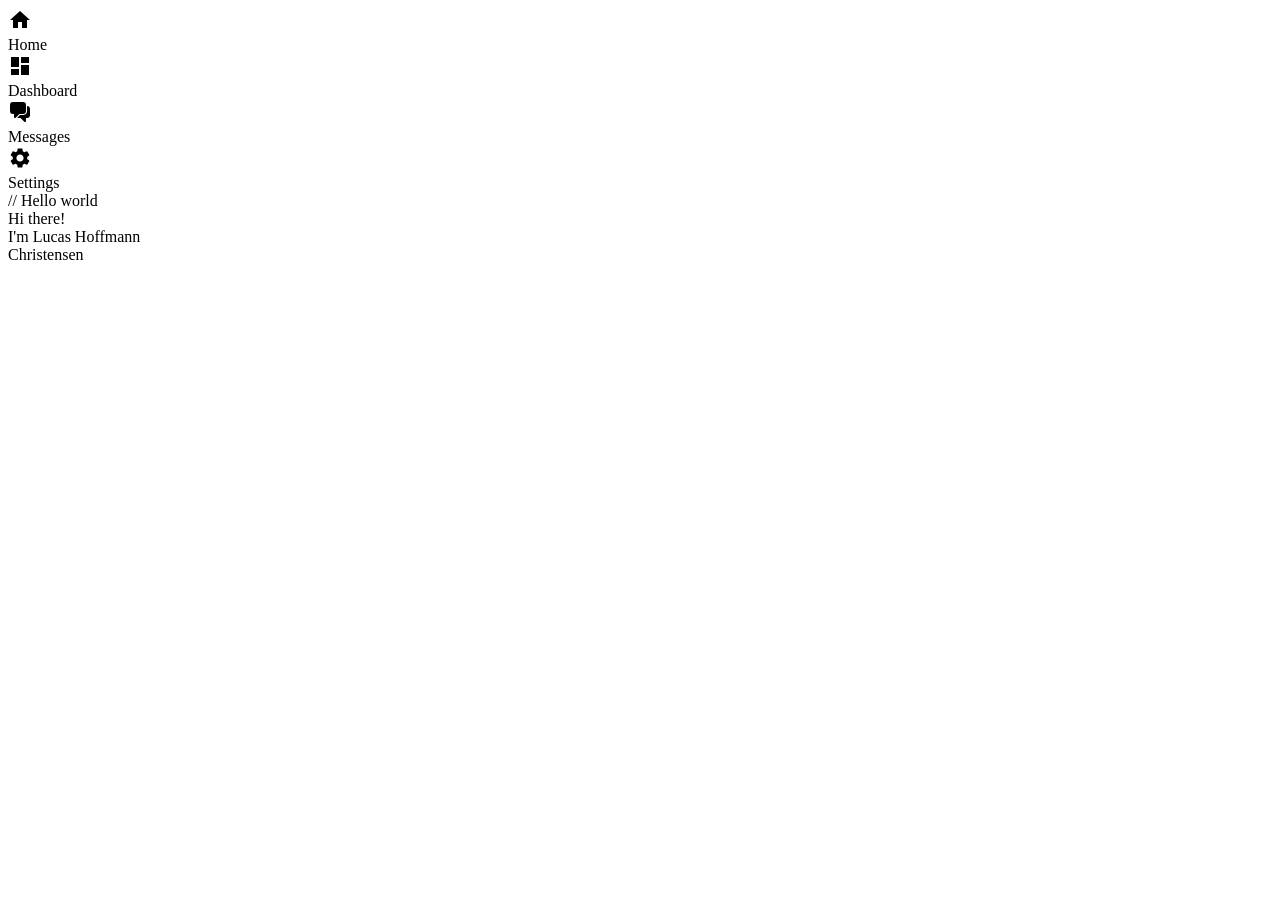
==== target/classes/templates/index.html @ a1079628 "added sidebar and hover functionality" ====
<!DOCTYPE html>
<html lang="en">
<head>
    <meta charset="UTF-8">
    <title>Home</title>
    <link rel="stylesheet" th:href="@{style.css}">
</head>
<body>
<!-- SIDEBAR -->
<div class="sidebar">
    <div class="item active">
        <div class="icon">
            <svg xmlns="http://www.w3.org/2000/svg" width="24" height="24" viewBox="0 0 24 24"><title>Baseline-home SVG
                Icon</title>
                <path fill="currentColor" d="M10 20v-6h4v6h5v-8h3L12 3L2 12h3v8z"/>
            </svg>
        </div>
        <div class="label">Home</div>
    </div>
    <div class="item">
        <div class="icon">
            <svg xmlns="http://www.w3.org/2000/svg" width="24" height="24" viewBox="0 0 24 24"><title>Baseline-dashboard
                SVG Icon</title>
                <path fill="currentColor" d="M3 13h8V3H3zm0 8h8v-6H3zm10 0h8V11h-8zm0-18v6h8V3z"/>
            </svg>
        </div>
        <div class="label">Dashboard</div>
    </div>
    <div class="item">
        <div class="icon">
            <svg xmlns="http://www.w3.org/2000/svg" width="24" height="24" viewBox="0 0 24 24"><title>Messages SVG
                Icon</title>
                <g fill="none">
                    <path fill-rule="evenodd" clip-rule="evenodd"
                          d="M2 5a3 3 0 0 1 3-3h10a3 3 0 0 1 3 3v6a3 3 0 0 1-3 3h-3.586l-3.707 3.707A1 1 0 0 1 6 17v-3H5a3 3 0 0 1-3-3V5zm20 4v6c0 1-.6 3-3 3h-1v3c0 .333-.2 1-1 1c-.203 0-.368-.043-.5-.113L12.613 18H9l3-3h3c1.333 0 4-.8 4-4V6c1 0 3 .6 3 3z"
                          fill="currentColor"/>
                </g>
            </svg>
        </div>
        <div class="label">Messages</div>
    </div>
    <div class="item">
        <div class="icon">
            <svg xmlns="http://www.w3.org/2000/svg" width="24" height="24" viewBox="0 0 24 24"><title>Baseline-settings
                SVG Icon</title>
                <path fill="currentColor"
                      d="M19.14 12.94c.04-.3.06-.61.06-.94c0-.32-.02-.64-.07-.94l2.03-1.58a.49.49 0 0 0 .12-.61l-1.92-3.32a.49.49 0 0 0-.59-.22l-2.39.96c-.5-.38-1.03-.7-1.62-.94l-.36-2.54a.484.484 0 0 0-.48-.41h-3.84c-.24 0-.43.17-.47.41l-.36 2.54c-.59.24-1.13.57-1.62.94l-2.39-.96c-.22-.08-.47 0-.59.22L2.74 8.87c-.12.21-.08.47.12.61l2.03 1.58c-.05.3-.09.63-.09.94s.02.64.07.94l-2.03 1.58a.49.49 0 0 0-.12.61l1.92 3.32c.12.22.37.29.59.22l2.39-.96c.5.38 1.03.7 1.62.94l.36 2.54c.05.24.24.41.48.41h3.84c.24 0 .44-.17.47-.41l.36-2.54c.59-.24 1.13-.56 1.62-.94l2.39.96c.22.08.47 0 .59-.22l1.92-3.32c.12-.22.07-.47-.12-.61zM12 15.6c-1.98 0-3.6-1.62-3.6-3.6s1.62-3.6 3.6-3.6s3.6 1.62 3.6 3.6s-1.62 3.6-3.6 3.6"/>
            </svg>
        </div>
        <div class="label">Settings</div>
    </div>
</div>
<!-- MAIN CONTENT -->
<div class="home">
    <div>// Hello world</div>
    <div>Hi there! <br> I'm Lucas Hoffmann <br> <span>Christensen</span></div>
</div>
</body>
</html>
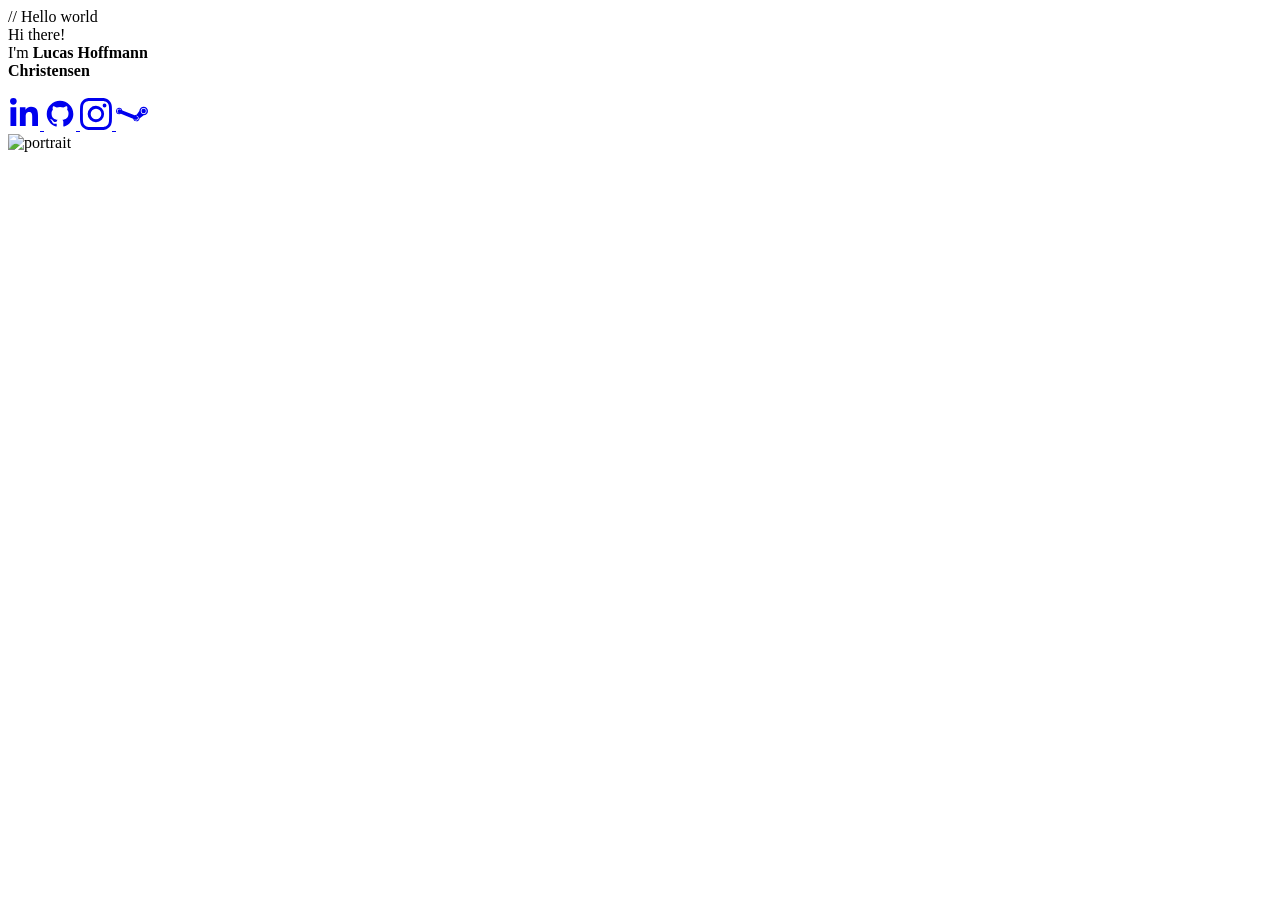
==== commit e2d830cf: "added sidebar and homepage design" ====
--- a/target/classes/templates/index.html
+++ b/target/classes/templates/index.html
@@ -3,57 +3,75 @@
 <head>
     <meta charset="UTF-8">
     <title>Home</title>
-    <link rel="stylesheet" th:href="@{style.css}">
+    <link rel="stylesheet" th:href="@{css/style.css}">
+    <script th:src="@{js/script.js}" defer></script>
+    <link rel="preconnect" href="https://fonts.googleapis.com">
+    <link rel="preconnect" href="https://fonts.gstatic.com" crossorigin>
+    <link href="https://fonts.googleapis.com/css2?family=DM+Sans:ital,opsz,wght@0,9..40,100..1000;1,9..40,100..1000&family=Sekuya&family=Space+Mono:ital,wght@0,400;0,700;1,400;1,700&display=swap"
+          rel="stylesheet">
 </head>
 <body>
-<!-- SIDEBAR -->
-<div class="sidebar">
-    <div class="item active">
-        <div class="icon">
-            <svg xmlns="http://www.w3.org/2000/svg" width="24" height="24" viewBox="0 0 24 24"><title>Baseline-home SVG
-                Icon</title>
-                <path fill="currentColor" d="M10 20v-6h4v6h5v-8h3L12 3L2 12h3v8z"/>
-            </svg>
-        </div>
-        <div class="label">Home</div>
-    </div>
-    <div class="item">
-        <div class="icon">
-            <svg xmlns="http://www.w3.org/2000/svg" width="24" height="24" viewBox="0 0 24 24"><title>Baseline-dashboard
-                SVG Icon</title>
-                <path fill="currentColor" d="M3 13h8V3H3zm0 8h8v-6H3zm10 0h8V11h-8zm0-18v6h8V3z"/>
-            </svg>
-        </div>
-        <div class="label">Dashboard</div>
-    </div>
-    <div class="item">
-        <div class="icon">
-            <svg xmlns="http://www.w3.org/2000/svg" width="24" height="24" viewBox="0 0 24 24"><title>Messages SVG
-                Icon</title>
-                <g fill="none">
-                    <path fill-rule="evenodd" clip-rule="evenodd"
-                          d="M2 5a3 3 0 0 1 3-3h10a3 3 0 0 1 3 3v6a3 3 0 0 1-3 3h-3.586l-3.707 3.707A1 1 0 0 1 6 17v-3H5a3 3 0 0 1-3-3V5zm20 4v6c0 1-.6 3-3 3h-1v3c0 .333-.2 1-1 1c-.203 0-.368-.043-.5-.113L12.613 18H9l3-3h3c1.333 0 4-.8 4-4V6c1 0 3 .6 3 3z"
-                          fill="currentColor"/>
-                </g>
-            </svg>
-        </div>
-        <div class="label">Messages</div>
-    </div>
-    <div class="item">
-        <div class="icon">
-            <svg xmlns="http://www.w3.org/2000/svg" width="24" height="24" viewBox="0 0 24 24"><title>Baseline-settings
-                SVG Icon</title>
-                <path fill="currentColor"
-                      d="M19.14 12.94c.04-.3.06-.61.06-.94c0-.32-.02-.64-.07-.94l2.03-1.58a.49.49 0 0 0 .12-.61l-1.92-3.32a.49.49 0 0 0-.59-.22l-2.39.96c-.5-.38-1.03-.7-1.62-.94l-.36-2.54a.484.484 0 0 0-.48-.41h-3.84c-.24 0-.43.17-.47.41l-.36 2.54c-.59.24-1.13.57-1.62.94l-2.39-.96c-.22-.08-.47 0-.59.22L2.74 8.87c-.12.21-.08.47.12.61l2.03 1.58c-.05.3-.09.63-.09.94s.02.64.07.94l-2.03 1.58a.49.49 0 0 0-.12.61l1.92 3.32c.12.22.37.29.59.22l2.39-.96c.5.38 1.03.7 1.62.94l.36 2.54c.05.24.24.41.48.41h3.84c.24 0 .44-.17.47-.41l.36-2.54c.59-.24 1.13-.56 1.62-.94l2.39.96c.22.08.47 0 .59-.22l1.92-3.32c.12-.22.07-.47-.12-.61zM12 15.6c-1.98 0-3.6-1.62-3.6-3.6s1.62-3.6 3.6-3.6s3.6 1.62 3.6 3.6s-1.62 3.6-3.6 3.6"/>
-            </svg>
-        </div>
-        <div class="label">Settings</div>
-    </div>
-</div>
+<div th:replace="fragments/sidebar :: sidebar"></div>
 <!-- MAIN CONTENT -->
 <div class="home">
-    <div>// Hello world</div>
-    <div>Hi there! <br> I'm Lucas Hoffmann <br> <span>Christensen</span></div>
+    <div class="homeContainer">
+        <div class="leftHomeContainer">
+            <div id="helloWorld">// Hello world</div>
+            <div id="hiThere">Hi there! <br> I'm <strong>Lucas <span id="hoffmann">Hoffmann</span> <br>
+                Christensen</strong></div>
+            <br>
+            <div class="clockAndSoMe">
+                <div class="clock-container">
+                    <div id="clock"></div>
+                </div>
+                <div class="soMe-container">
+                    <a href="https://www.linkedin.com/in/lucas-hoffmann-christensen-856bb9372/">
+                        <svg id="linkedInSvg" xmlns="http://www.w3.org/2000/svg" width="32" height="32"
+                             viewBox="0 0 32 32"><title>
+                            Linkedin-in SVG Icon</title>
+                            <path fill="currentColor"
+                                  d="M8.268 28H2.463V9.306h5.805zM5.362 6.756C3.506 6.756 2 5.218 2 3.362a3.362 3.362 0 0 1 6.724 0c0 1.856-1.506 3.394-3.362 3.394M29.994 28h-5.792v-9.1c0-2.169-.044-4.95-3.018-4.95c-3.018 0-3.481 2.356-3.481 4.794V28h-5.799V9.306h5.567v2.55h.081c.775-1.469 2.668-3.019 5.492-3.019c5.875 0 6.955 3.869 6.955 8.894V28z"/>
+                        </svg>
+                    </a>
+                    <a href="https://github.com/4shizzgndlf">
+                        <svg id="githubSvg" xmlns="http://www.w3.org/2000/svg" width="32" height="32"
+                             viewBox="0 0 24 24"><title>
+                            Bxl-github SVG Icon</title>
+                            <path fill-rule="evenodd" clip-rule="evenodd"
+                                  d="M12.026 2c-5.509 0-9.974 4.465-9.974 9.974c0 4.406 2.857 8.145 6.821 9.465c.499.09.679-.217.679-.481c0-.237-.008-.865-.011-1.696c-2.775.602-3.361-1.338-3.361-1.338c-.452-1.152-1.107-1.459-1.107-1.459c-.905-.619.069-.605.069-.605c1.002.07 1.527 1.028 1.527 1.028c.89 1.524 2.336 1.084 2.902.829c.091-.645.351-1.085.635-1.334c-2.214-.251-4.542-1.107-4.542-4.93c0-1.087.389-1.979 1.024-2.675c-.101-.253-.446-1.268.099-2.64c0 0 .837-.269 2.742 1.021a9.582 9.582 0 0 1 2.496-.336a9.554 9.554 0 0 1 2.496.336c1.906-1.291 2.742-1.021 2.742-1.021c.545 1.372.203 2.387.099 2.64c.64.696 1.024 1.587 1.024 2.675c0 3.833-2.33 4.675-4.552 4.922c.355.308.675.916.675 1.846c0 1.334-.012 2.41-.012 2.737c0 .267.178.577.687.479C19.146 20.115 22 16.379 22 11.974C22 6.465 17.535 2 12.026 2z"
+                                  fill="currentColor"/>
+                        </svg>
+                    </a>
+                    <a href="https://www.instagram.com/luc.h.c/">
+                        <svg id="instagramSvg" xmlns="http://www.w3.org/2000/svg" width="32" height="32"
+                             viewBox="0 0 16 16"><title>
+                            Instagram SVG Icon</title>
+                            <path fill="currentColor"
+                                  d="M8 0C5.829 0 5.556.01 4.703.048C3.85.088 3.269.222 2.76.42a3.9 3.9 0 0 0-1.417.923A3.9 3.9 0 0 0 .42 2.76C.222 3.268.087 3.85.048 4.7C.01 5.555 0 5.827 0 8.001c0 2.172.01 2.444.048 3.297c.04.852.174 1.433.372 1.942c.205.526.478.972.923 1.417c.444.445.89.719 1.416.923c.51.198 1.09.333 1.942.372C5.555 15.99 5.827 16 8 16s2.444-.01 3.298-.048c.851-.04 1.434-.174 1.943-.372a3.9 3.9 0 0 0 1.416-.923c.445-.445.718-.891.923-1.417c.197-.509.332-1.09.372-1.942C15.99 10.445 16 10.173 16 8s-.01-2.445-.048-3.299c-.04-.851-.175-1.433-.372-1.941a3.9 3.9 0 0 0-.923-1.417A3.9 3.9 0 0 0 13.24.42c-.51-.198-1.092-.333-1.943-.372C10.443.01 10.172 0 7.998 0zm-.717 1.442h.718c2.136 0 2.389.007 3.232.046c.78.035 1.204.166 1.486.275c.373.145.64.319.92.599s.453.546.598.92c.11.281.24.705.275 1.485c.039.843.047 1.096.047 3.231s-.008 2.389-.047 3.232c-.035.78-.166 1.203-.275 1.485a2.5 2.5 0 0 1-.599.919c-.28.28-.546.453-.92.598c-.28.11-.704.24-1.485.276c-.843.038-1.096.047-3.232.047s-2.39-.009-3.233-.047c-.78-.036-1.203-.166-1.485-.276a2.5 2.5 0 0 1-.92-.598a2.5 2.5 0 0 1-.6-.92c-.109-.281-.24-.705-.275-1.485c-.038-.843-.046-1.096-.046-3.233s.008-2.388.046-3.231c.036-.78.166-1.204.276-1.486c.145-.373.319-.64.599-.92s.546-.453.92-.598c.282-.11.705-.24 1.485-.276c.738-.034 1.024-.044 2.515-.045zm4.988 1.328a.96.96 0 1 0 0 1.92a.96.96 0 0 0 0-1.92m-4.27 1.122a4.109 4.109 0 1 0 0 8.217a4.109 4.109 0 0 0 0-8.217m0 1.441a2.667 2.667 0 1 1 0 5.334a2.667 2.667 0 0 1 0-5.334"/>
+                        </svg>
+                    </a>
+                    <a href="https://steamcommunity.com/id/luC137/">
+                        <svg id="steamSvg" xmlns="http://www.w3.org/2000/svg" width="32" height="32" viewBox="0 0 512 512"><title>
+                            Logo-steam SVG Icon</title>
+                            <path fill="currentColor"
+                                  d="M478.8 208.2a36 36 0 1 1-36-36a36 36 0 0 1 36 36M442.6 139a69.42 69.42 0 0 0-69.4 68.7l-43.2 62a49 49 0 0 0-5.4-.3a51.27 51.27 0 0 0-26.4 7.3L102.4 198a51.8 51.8 0 1 0-50.6 62.9a51.27 51.27 0 0 0 26.4-7.3L274 332.2a51.76 51.76 0 0 0 102.1-5.9l66.5-48.6a69.35 69.35 0 1 0 0-138.7m0 22.9a46.45 46.45 0 1 1-46.5 46.5a46.54 46.54 0 0 1 46.5-46.5m-390.8 9a38.18 38.18 0 0 1 33.7 20.2l-18.9-7.6v.1a30.21 30.21 0 0 0-22.6 56v.1l16.1 6.4a36.8 36.8 0 0 1-8.2.9a38.05 38.05 0 0 1-.1-76.1m272.8 112.2a38.1 38.1 0 1 1-33.7 55.9c6.3 2.5 12.5 5 18.8 7.6a30.27 30.27 0 1 0 22.5-56.2l-15.9-6.4a47 47 0 0 1 8.3-.9"/>
+                        </svg>
+                    </a>
+                </div>
+            </div>
+        </div>
+        <div class="rightHomeContainer">
+            <img id="portraitImage" th:src="@{images/IMG_0098.jpeg}" alt="portrait">
+            <br>
+            <div class="imageContainer">
+                <img class="selectorImage" th:src="@{images/IMG_0098.jpeg}" alt="">
+                <img class="selectorImage" th:src="@{images/IMG_2135.jpeg}" alt="">
+                <img class="selectorImage" th:src="@{images/IMG_2203.jpeg}" alt="">
+                <img class="selectorImage" th:src="@{images/IMG_2238.jpeg}" alt="">
+                <img class="selectorImage" th:src="@{images/IMG_2261.jpeg}" alt="">
+            </div>
+        </div>
+    </div>
 </div>
 </body>
 </html>
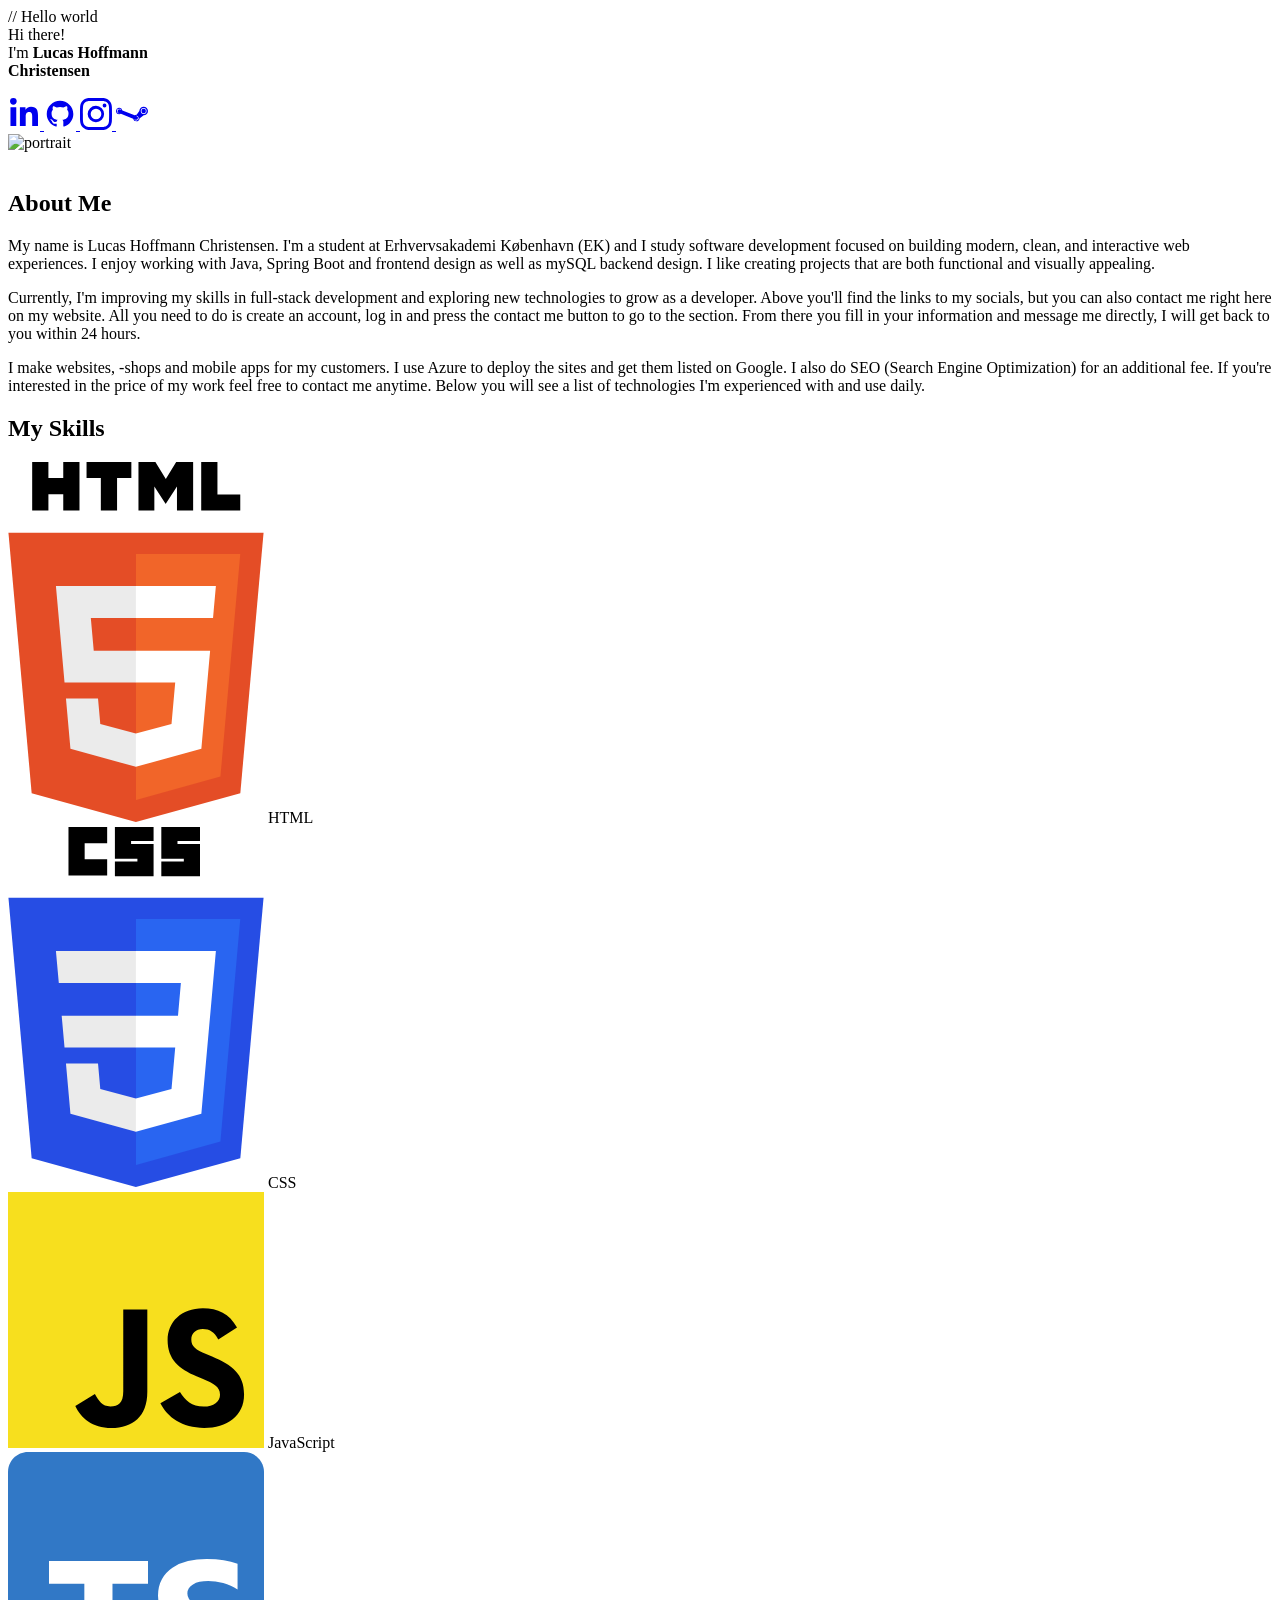
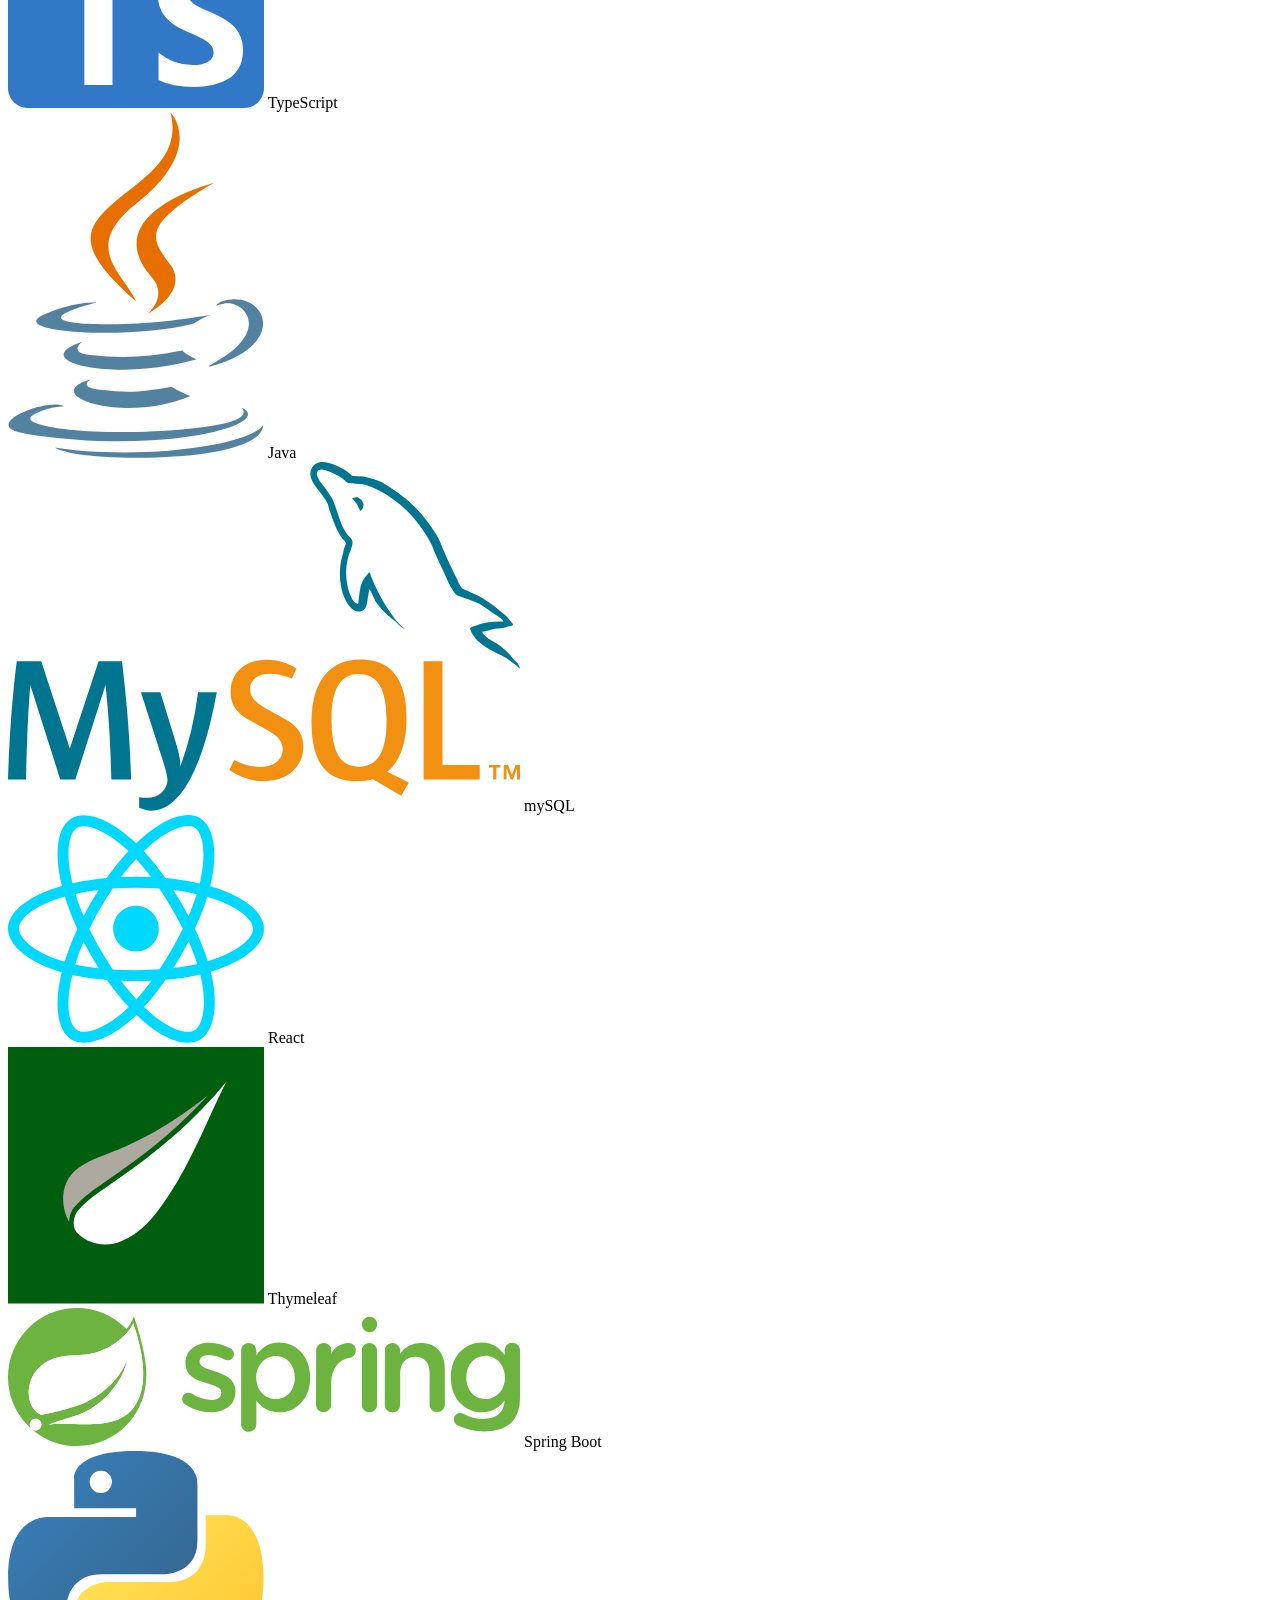
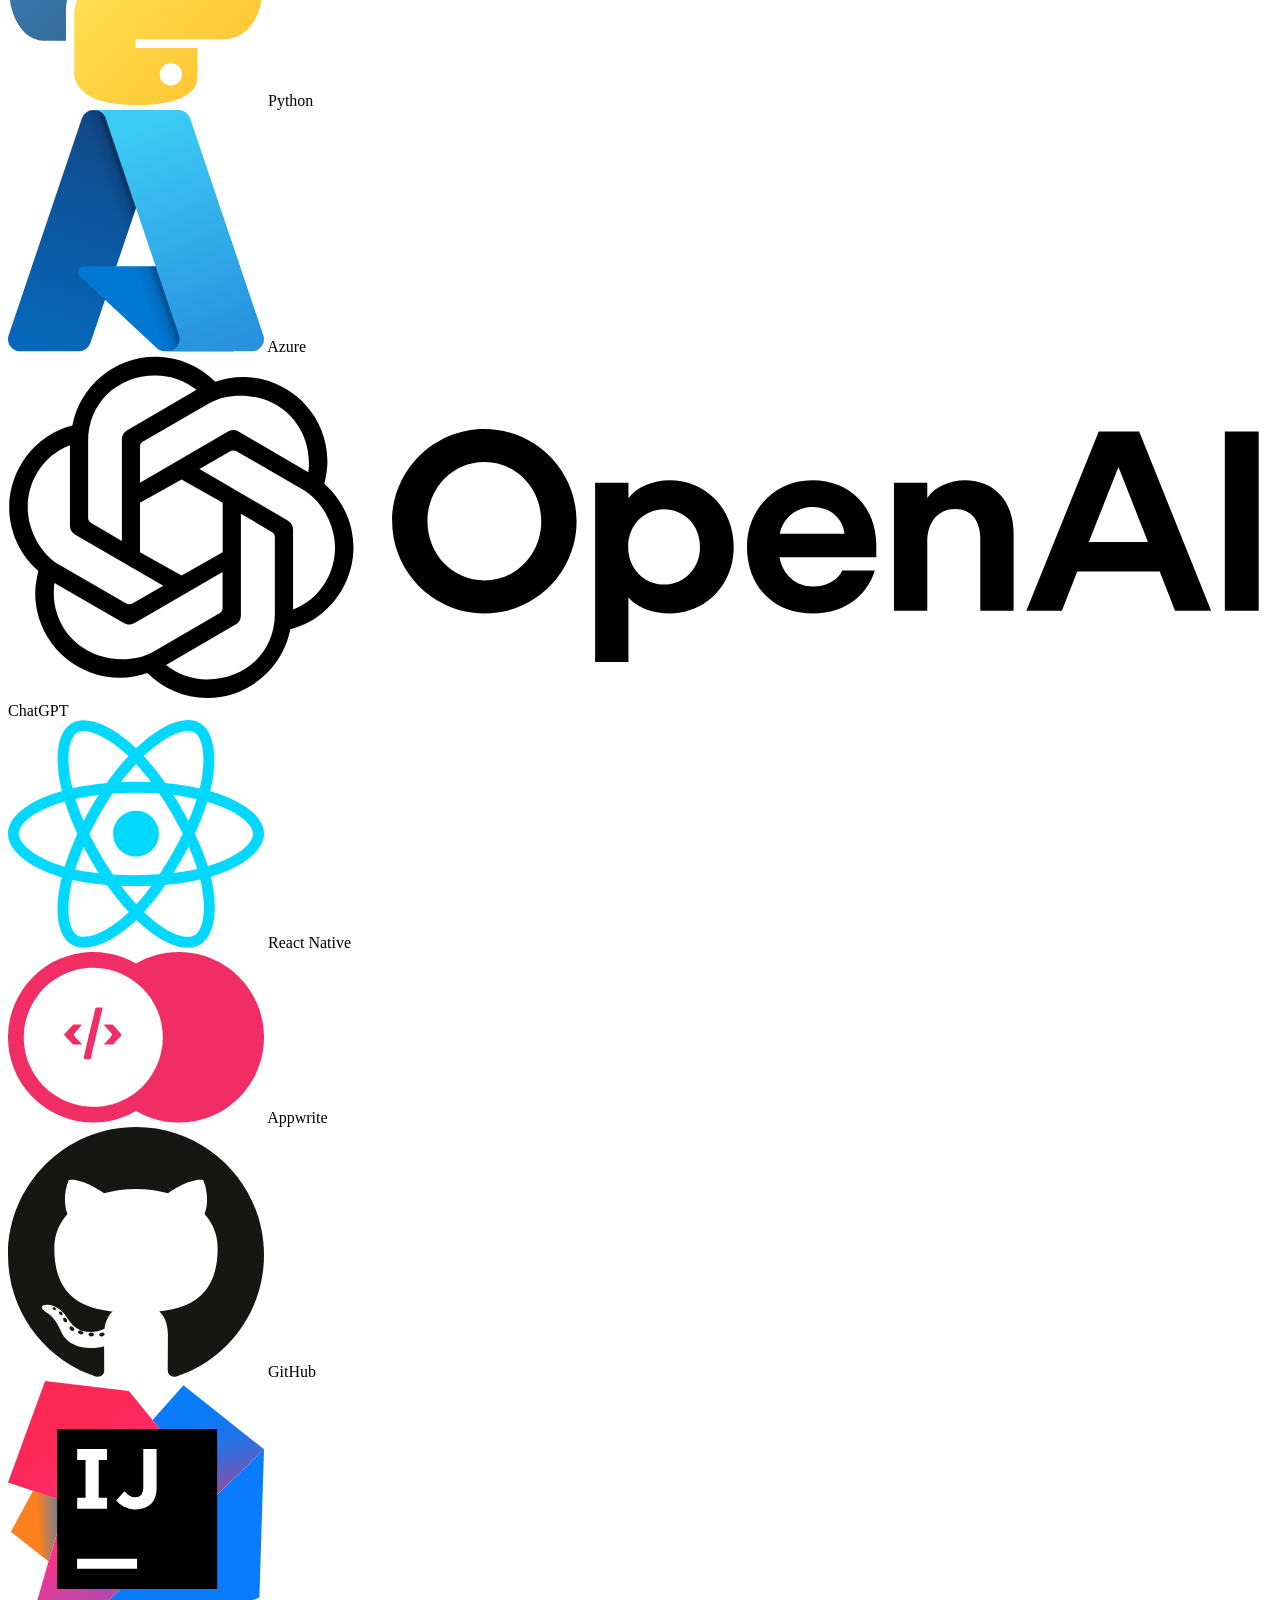
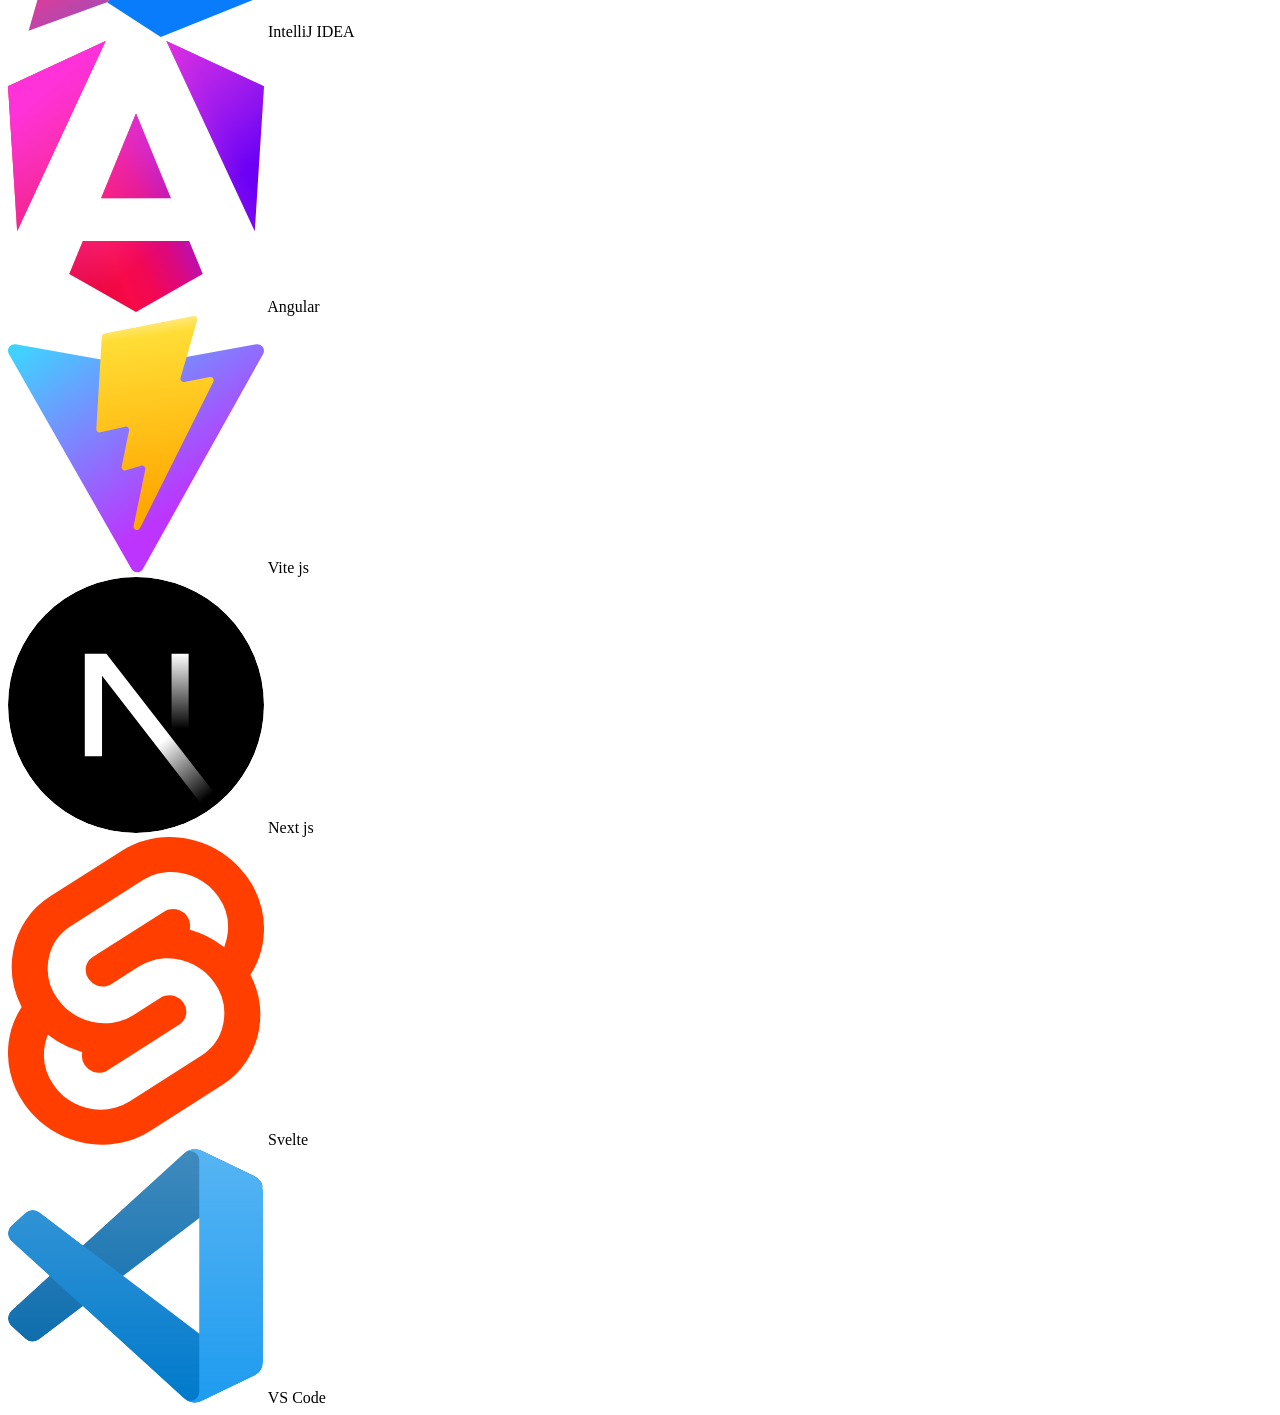
==== commit 8139e467: "added about and skills section and animations" ====
--- a/target/classes/templates/index.html
+++ b/target/classes/templates/index.html
@@ -14,7 +14,7 @@
 <div th:replace="fragments/sidebar :: sidebar"></div>
 <!-- MAIN CONTENT -->
 <div class="home">
-    <div class="homeContainer">
+    <div class="homeContainer fade-in">
         <div class="leftHomeContainer">
             <div id="helloWorld">// Hello world</div>
             <div id="hiThere">Hi there! <br> I'm <strong>Lucas <span id="hoffmann">Hoffmann</span> <br>
@@ -51,7 +51,8 @@
                         </svg>
                     </a>
                     <a href="https://steamcommunity.com/id/luC137/">
-                        <svg id="steamSvg" xmlns="http://www.w3.org/2000/svg" width="32" height="32" viewBox="0 0 512 512"><title>
+                        <svg id="steamSvg" xmlns="http://www.w3.org/2000/svg" width="32" height="32"
+                             viewBox="0 0 512 512"><title>
                             Logo-steam SVG Icon</title>
                             <path fill="currentColor"
                                   d="M478.8 208.2a36 36 0 1 1-36-36a36 36 0 0 1 36 36M442.6 139a69.42 69.42 0 0 0-69.4 68.7l-43.2 62a49 49 0 0 0-5.4-.3a51.27 51.27 0 0 0-26.4 7.3L102.4 198a51.8 51.8 0 1 0-50.6 62.9a51.27 51.27 0 0 0 26.4-7.3L274 332.2a51.76 51.76 0 0 0 102.1-5.9l66.5-48.6a69.35 69.35 0 1 0 0-138.7m0 22.9a46.45 46.45 0 1 1-46.5 46.5a46.54 46.54 0 0 1 46.5-46.5m-390.8 9a38.18 38.18 0 0 1 33.7 20.2l-18.9-7.6v.1a30.21 30.21 0 0 0-22.6 56v.1l16.1 6.4a36.8 36.8 0 0 1-8.2.9a38.05 38.05 0 0 1-.1-76.1m272.8 112.2a38.1 38.1 0 1 1-33.7 55.9c6.3 2.5 12.5 5 18.8 7.6a30.27 30.27 0 1 0 22.5-56.2l-15.9-6.4a47 47 0 0 1 8.3-.9"/>
@@ -72,6 +73,386 @@
             </div>
         </div>
     </div>
+    <div class="aboutSection fade-in">
+        <div class="aboutCard">
+            <h2>About Me</h2>
+            <p>
+                My name is Lucas Hoffmann Christensen. I'm a student at Erhvervsakademi København (EK) and I study
+                software development focused on building modern,
+                clean, and interactive web experiences. I enjoy working with Java, Spring Boot and frontend design as
+                well as mySQL backend design. I like creating projects
+                that are both functional and visually appealing.
+            </p>
+
+            <p>
+                Currently, I'm improving my skills in full-stack development and exploring new
+                technologies to grow as a developer. Above you'll find the links to my socials, but you can also contact
+                me right here on my website. All you need to do
+                is create an account, log in and press the contact me button to go to the section. From there you fill
+                in your information and message me directly, I will get back to you within
+                24 hours.
+            </p>
+
+            <p>
+                I make websites, -shops and mobile apps for my customers. I use Azure to deploy the sites and get them
+                listed on Google. I also do SEO (Search Engine Optimization) for an
+                additional fee. If you're interested in the price of my work feel free to contact me anytime. Below you
+                will see a list of technologies I'm experienced with and use daily.
+            </p>
+        </div>
+    </div>
+    <div class="skillsSection fade-in">
+        <h2 class="skillsTitle">My Skills</h2>
+
+        <div class="skillsGrid stagger">
+
+            <!-- Skill Card -->
+            <div class="skillCard">
+                <svg xmlns="http://www.w3.org/2000/svg" width="256" height="361" viewBox="0 0 256 361"><title>Html-5 SVG
+                    Icon</title>
+                    <path fill="#e44d26"
+                          d="m255.555 70.766l-23.241 260.36l-104.47 28.962l-104.182-28.922L.445 70.766z"/>
+                    <path fill="#f16529" d="m128 337.95l84.417-23.403l19.86-222.49H128z"/>
+                    <path fill="#ebebeb"
+                          d="M82.82 155.932H128v-31.937H47.917l.764 8.568l7.85 88.01H128v-31.937H85.739zm7.198 80.61h-32.06l4.474 50.146l65.421 18.16l.147-.04V271.58l-.14.037l-35.568-9.604z"/>
+                    <path d="M24.18 0h16.23v16.035h14.847V0h16.231v48.558h-16.23v-16.26H40.411v16.26h-16.23V0M92.83 16.103H78.544V0h44.814v16.103h-14.295v32.455h-16.23V16.103zM130.47 0h16.923l10.41 17.062L168.203 0h16.93v48.558h-16.164V24.49l-11.166 17.265h-.28L146.35 24.49v24.068h-15.88zm62.74 0h16.235v32.508h22.824v16.05h-39.06z"/>
+                    <path fill="#fff"
+                          d="M127.89 220.573h39.327l-3.708 41.42l-35.62 9.614v33.226l65.473-18.145l.48-5.396l7.506-84.08l.779-8.576H127.89zm0-64.719v.078h77.143l.64-7.178l1.456-16.191l.763-8.568H127.89z"/>
+                </svg>
+                <span>HTML</span></div>
+            <div class="skillCard">
+                <svg xmlns="http://www.w3.org/2000/svg" width="256" height="361" viewBox="0 0 256 361"><title>Css-3 SVG
+                    Icon</title>
+                    <path fill="#264DE4" d="M127.844 360.088L23.662 331.166L.445 70.766h255.11l-23.241 260.36z"/>
+                    <path fill="#2965F1" d="m212.417 314.547l19.86-222.49H128V337.95z"/>
+                    <path fill="#EBEBEB"
+                          d="m53.669 188.636l2.862 31.937H128v-31.937zm-5.752-64.641l2.903 31.937H128v-31.937zM128 271.58l-.14.037l-35.568-9.604l-2.274-25.471h-32.06l4.474 50.146l65.421 18.16l.147-.04z"/>
+                    <path d="M60.484 0h38.68v16.176H76.66v16.176h22.506v16.175H60.484zm46.417 0h38.681v14.066h-22.505v2.813h22.505v32.352h-38.68V34.46h22.505v-2.813H106.9zm46.418 0H192v14.066h-22.505v2.813H192v32.352h-38.681V34.46h22.505v-2.813H153.32z"/>
+                    <path fill="#FFF"
+                          d="m202.127 188.636l5.765-64.641H127.89v31.937h45.002l-2.906 32.704H127.89v31.937h39.327l-3.708 41.42l-35.62 9.614v33.226l65.473-18.145l.48-5.396l7.506-84.08z"/>
+                </svg>
+                <span>CSS</span></div>
+            <div class="skillCard">
+                <svg xmlns="http://www.w3.org/2000/svg" width="256" height="256" viewBox="0 0 256 256"><title>Javascript
+                    SVG Icon</title>
+                    <path fill="#f7df1e" d="M0 0h256v256H0z"/>
+                    <path d="m67.312 213.932l19.59-11.856c3.78 6.701 7.218 12.371 15.465 12.371c7.905 0 12.89-3.092 12.89-15.12v-81.798h24.057v82.138c0 24.917-14.606 36.259-35.916 36.259c-19.245 0-30.416-9.967-36.087-21.996m85.07-2.576l19.588-11.341c5.157 8.421 11.859 14.607 23.715 14.607c9.969 0 16.325-4.984 16.325-11.858c0-8.248-6.53-11.17-17.528-15.98l-6.013-2.58c-17.357-7.387-28.87-16.667-28.87-36.257c0-18.044 13.747-31.792 35.228-31.792c15.294 0 26.292 5.328 34.196 19.247l-18.732 12.03c-4.125-7.389-8.591-10.31-15.465-10.31c-7.046 0-11.514 4.468-11.514 10.31c0 7.217 4.468 10.14 14.778 14.608l6.014 2.577c20.45 8.765 31.963 17.7 31.963 37.804c0 21.654-17.012 33.51-39.867 33.51c-22.339 0-36.774-10.654-43.819-24.574"/>
+                </svg>
+                <span>JavaScript</span></div>
+            <div class="skillCard">
+                <svg xmlns="http://www.w3.org/2000/svg" width="256" height="256" viewBox="0 0 256 256"><title>
+                    Typescript-icon SVG Icon</title>
+                    <path fill="#3178c6"
+                          d="M20 0h216c11.046 0 20 8.954 20 20v216c0 11.046-8.954 20-20 20H20c-11.046 0-20-8.954-20-20V20C0 8.954 8.954 0 20 0"/>
+                    <path fill="#fff"
+                          d="M150.518 200.475v27.62q6.738 3.453 15.938 5.179T185.849 235q9.934 0 18.874-1.899t15.678-6.257q6.738-4.359 10.669-11.394q3.93-7.033 3.93-17.391q0-7.51-2.246-13.163a30.8 30.8 0 0 0-6.479-10.055q-4.232-4.402-10.149-7.898t-13.347-6.602q-5.442-2.245-9.761-4.359t-7.342-4.316q-3.024-2.2-4.665-4.661t-1.641-5.567q0-2.848 1.468-5.135q1.469-2.288 4.147-3.927t6.565-2.547q3.887-.906 8.638-.906q3.456 0 7.299.518q3.844.517 7.732 1.597a54 54 0 0 1 7.558 2.719a41.7 41.7 0 0 1 6.781 3.797v-25.807q-6.306-2.417-13.778-3.582T198.633 107q-9.847 0-18.658 2.115q-8.811 2.114-15.506 6.602q-6.694 4.49-10.582 11.437Q150 134.102 150 143.769q0 12.342 7.127 21.06t21.638 14.759a292 292 0 0 1 10.625 4.575q4.924 2.244 8.509 4.66t5.658 5.265t2.073 6.474a9.9 9.9 0 0 1-1.296 4.963q-1.295 2.287-3.93 3.97t-6.565 2.632t-9.2.95q-8.983 0-17.794-3.151t-16.327-9.451m-46.036-68.733H140V109H41v22.742h35.345V233h28.137z"/>
+                </svg>
+                <span>TypeScript</span></div>
+            <div class="skillCard">
+                <svg xmlns="http://www.w3.org/2000/svg" width="256" height="346" viewBox="0 0 256 346"><title>Java SVG
+                    Icon</title>
+                    <path fill="#5382a1"
+                          d="M82.554 267.473s-13.198 7.675 9.393 10.272c27.369 3.122 41.356 2.675 71.517-3.034c0 0 7.93 4.972 19.003 9.279c-67.611 28.977-153.019-1.679-99.913-16.517m-8.262-37.814s-14.803 10.958 7.805 13.296c29.236 3.016 52.324 3.263 92.276-4.43c0 0 5.526 5.602 14.215 8.666c-81.747 23.904-172.798 1.885-114.296-17.532"/>
+                    <path fill="#e76f00"
+                          d="M143.942 165.515c16.66 19.18-4.377 36.44-4.377 36.44s42.301-21.837 22.874-49.183c-18.144-25.5-32.059-38.172 43.268-81.858c0 0-118.238 29.53-61.765 94.6"/>
+                    <path fill="#5382a1"
+                          d="M233.364 295.442s9.767 8.047-10.757 14.273c-39.026 11.823-162.432 15.393-196.714.471c-12.323-5.36 10.787-12.8 18.056-14.362c7.581-1.644 11.914-1.337 11.914-1.337c-13.705-9.655-88.583 18.957-38.034 27.15c137.853 22.356 251.292-10.066 215.535-26.195M88.9 190.48s-62.771 14.91-22.228 20.323c17.118 2.292 51.243 1.774 83.03-.89c25.978-2.19 52.063-6.85 52.063-6.85s-9.16 3.923-15.787 8.448c-63.744 16.765-186.886 8.966-151.435-8.183c29.981-14.492 54.358-12.848 54.358-12.848m112.605 62.942c64.8-33.672 34.839-66.03 13.927-61.67c-5.126 1.066-7.411 1.99-7.411 1.99s1.903-2.98 5.537-4.27c41.37-14.545 73.187 42.897-13.355 65.647c0 .001 1.003-.895 1.302-1.697"/>
+                    <path fill="#e76f00"
+                          d="M162.439.371s35.887 35.9-34.037 91.101c-56.071 44.282-12.786 69.53-.023 98.377c-32.73-29.53-56.75-55.526-40.635-79.72C111.395 74.612 176.918 57.393 162.439.37"/>
+                    <path fill="#5382a1"
+                          d="M95.268 344.665c62.199 3.982 157.712-2.209 159.974-31.64c0 0-4.348 11.158-51.404 20.018c-53.088 9.99-118.564 8.824-157.399 2.421c.001 0 7.95 6.58 48.83 9.201"/>
+                </svg>
+                <span>Java</span></div>
+            <div class="skillCard">
+                <svg xmlns="http://www.w3.org/2000/svg" width="512" height="349" viewBox="0 0 512 349"><title>Mysql SVG
+                    Icon</title>
+                    <path fill="#00758f"
+                          d="m152.31 230.297l15.56 50.487c3.496 11.463 4.954 19.465 4.37 24.026q12.765-34.188 17.839-74.513h18.71q-12.069 65.65-31.827 95.41c-10.262 15.289-21.504 22.933-33.746 22.933c-3.264 0-7.288-.986-12.063-2.944v-10.55c2.333.342 5.07.525 8.218.525q8.565-.002 13.816-4.742c4.193-3.849 6.292-8.175 6.292-12.97c0-3.274-1.637-9.993-4.896-20.157l-21.68-67.505zM33.223 199.266l28.5 86.956h.176l28.675-86.956h23.428c5.13 43.124 8.16 82.581 9.09 118.346H103.34q-1.044-50.148-5.768-94.32H97.4l-30.078 94.32H52.28l-29.896-94.32h-.176q-3.325 42.422-4.196 94.32H0c1.164-42.08 4.077-81.525 8.739-118.346z"/>
+                    <path fill="#f29111"
+                          d="M352.498 197.51c30.657 0 45.986 19.586 45.986 58.739c0 21.276-4.61 37.347-13.821 48.204c-1.66 1.984-3.495 3.698-5.427 5.286l21.695 10.727l-.021-.001l-7.703 13.302l-28.253-16.485q-7.026 2.08-15.451 2.08c-15.053 0-26.297-4.387-33.731-13.15c-8.16-9.694-12.238-24.955-12.238-45.757c0-21.156 4.602-37.166 13.816-48.037c8.392-9.944 20.11-14.909 35.148-14.909m-93.88.172c10.957 0 20.92 2.932 29.894 8.775l-4.558 10.157c-7.679-3.264-15.25-4.903-22.716-4.903c-6.058 0-10.726 1.458-13.98 4.392c-3.272 2.908-5.296 6.65-5.296 11.212c0 7.01 4.994 13.089 14.215 18.225a816 816 0 0 1 9.031 5.011l.688.387l.345.194l.689.387l.344.194l.688.388c6.98 3.935 13.548 7.691 13.548 7.691c9.22 6.545 13.816 13.523 13.816 25.016c0 10.037-3.678 18.276-11.01 24.723c-7.337 6.418-17.194 9.636-29.538 9.636c-11.545 0-22.734-3.704-33.572-11.05l5.07-10.166c9.327 4.675 17.767 7.01 25.346 7.01c7.108 0 12.672-1.587 16.697-4.721c4.017-3.157 6.424-7.56 6.424-13.143c0-7.027-4.888-13.034-13.855-18.073a898 898 0 0 1-8.395-4.697l-.687-.389c-1.262-.713-2.533-1.435-3.778-2.142l-.675-.384c-6.055-3.444-11.29-6.453-11.29-6.453c-8.964-6.557-13.459-13.592-13.459-25.184c0-9.587 3.352-17.336 10.046-23.231q10.066-8.862 25.968-8.862m175.895 1.584v103.788h37.238v14.558h-56.124V199.266zm57.93 103.833v2.46h-4.094v12.04h-3.13v-12.04h-4.253v-2.46zm7.56 0l3.931 9.884l3.611-9.884h4.437v14.5h-2.95v-11.035l-4.11 11.035h-2.127l-4.117-11.035h-.158v11.035h-2.791v-14.5zM350.57 212.064c-18.066 0-27.104 14.91-27.104 44.71c0 17.07 2.395 29.448 7.176 37.163c4.428 7.14 11.363 10.703 20.806 10.703c18.066 0 27.103-15.026 27.103-45.064c0-16.831-2.395-29.103-7.17-36.822c-4.433-7.124-11.365-10.69-20.81-10.69"/>
+                    <path fill="#00758f"
+                          d="M303.218 7.333c5.993-14.726 26.948-3.574 35.08 1.57c1.993 1.287 4.279 4.006 6.564 5.011c3.565.14 7.127.419 10.698.568c6.698 1.574 12.972 2.86 18.25 5.866c24.528 14.445 40.495 29.165 55.19 53.479c3.14 5.15 4.709 10.723 7.274 16.296c3.56 8.307 7.56 17.027 11.692 24.882c1.85 3.724 3.281 7.865 5.85 11.01c1.003 1.438 3.852 1.862 5.555 2.721c4.708 2.437 10.412 4.287 14.84 7.147c8.269 5.156 16.264 11.3 23.532 17.59c2.709 2.428 4.555 5.865 7.136 8.433v1.296c-2.291.703-4.574 1.423-6.859 2c-4.991 1.282-9.412.992-14.254 2.275c-2.992.868-6.707 2.013-9.845 2.304l.29.292c1.846 5.275 11.834 9.565 16.402 12.72c5.548 4.004 10.689 8.86 14.827 14.437c1.429 1.423 2.858 2.718 4.28 4.137c.994 1.438 1.274 3.298 2.28 4.58v.434c-1.114-.393-1.915-1.143-2.674-1.927l-.453-.473c-.453-.47-.91-.932-1.431-1.313c-3.148-2.15-6.274-4.722-9.422-6.721c-5.412-3.434-11.689-5.427-17.246-8.874c-3.142-2.001-6.137-4.28-9.132-6.57c-2.715-2.007-5.705-5.861-7.411-8.721c-1.005-1.58-1.143-3.437-2.291-4.58c.205-1.909 1.954-2.476 3.719-2.942l.406-.107c.609-.158 1.205-.316 1.725-.525c7.414-3.148 16.253-4.29 27.667-4.004c-.43-2.866-7.562-6.437-9.839-8.153c-4.57-3.294-9.409-6.731-14.257-9.729c-2.569-1.57-6.996-2.716-9.842-3.999c-3.851-1.574-12.41-3.147-14.544-6.145c-3.625-4.726-6.229-10.363-8.757-16.057l-.688-1.554l-.69-1.553c-2.988-6.857-6.7-14.006-9.695-21.027c-1.566-3.425-2.285-6.431-4-9.716c-10.407-20.158-25.81-37.035-44.485-48.904c-6.137-3.862-12.98-7.436-20.534-9.865c-4.281-1.293-9.419-.578-13.98-1.57h-3.002c-2.562-.722-4.701-3.438-6.7-4.87c-4.415-2.998-8.837-5.011-14.117-7.15c-1.85-.858-7.133-2.856-8.977-1.283c-1.142.287-1.721.718-2.002 1.864c-1.136 1.71-.137 4.286.57 5.863c2.142 4.57 5.134 7.286 7.85 11.148c2.416 3.425 5.417 7.287 7.13 11.011c3.696 8.005 5.417 16.874 8.842 24.878c1.27 3.01 3.279 6.435 5.128 9.15c1.567 2.155 4.416 3.713 5.278 6.441c1.718 2.86-2.572 12.297-3.565 15.294c-3.715 11.727-2.995 28.028 1.283 38.193l.228.536l.228.543c1.562 3.723 3.234 7.732 7.387 8.773c.286-.284 0-.135.567-.284c1.005-7.868 1.288-15.445 4-21.601c1.567-3.849 4.696-6.57 6.841-9.712c1.43.856 1.43 3.437 2.282 5.145c1.856 4.43 3.849 9.287 6.137 13.73c4.696 9.15 9.98 18.021 15.967 26.025c2.005 2.859 4.85 6.006 7.416 8.581c1.143.997 2.423 1.573 3.282 2.856h.28v.432c-4.278-1.577-6.99-6.003-10.402-8.587c-6.424-4.857-14.117-12.151-18.545-19.15c-1.852-4.018-3.854-7.869-5.85-11.867v-.289c-.853 1.142-.567 2.276-.994 4.004c-1.852 7.145-.426 15.296-6.843 17.866c-7.274 3.01-12.7-4.857-14.977-8.432c-7.276-11.866-9.269-31.884-4.138-48.043c1.14-3.577 1.295-7.867 3.285-10.723c-.43-2.582-2.42-3.288-3.571-4.87c-1.996-2.704-3.705-5.854-5.268-8.857c-3.002-5.866-5.138-12.875-7.417-19.166c-1.002-2.569-1.289-5.148-2.288-7.58c-1.704-3.712-4.845-7.436-7.268-10.72c-3.281-4.72-12.837-13.868-8.985-23.168m46.772 28.015c.381.382.841.716 1.317 1.045l.574.394c.765.53 1.506 1.088 1.96 1.848c.72 1.006.854 1.999 1.716 3.007c0 3.437-.996 5.722-3.007 7.146c0 0-.137.15-.278.29c-1.14-2.291-2.139-4.57-3.287-6.859c-1.414-1.998-3.413-3.583-4.565-5.866h-.277v-.287c1.721-.425 3.428-.718 5.847-.718"/>
+                </svg>
+                <span>mySQL</span></div>
+            <div class="skillCard">
+                <svg xmlns="http://www.w3.org/2000/svg" width="256" height="228" viewBox="0 0 256 228"><title>React SVG
+                    Icon</title>
+                    <path fill="#00d8ff"
+                          d="M210.483 73.824a172 172 0 0 0-8.24-2.597c.465-1.9.893-3.777 1.273-5.621c6.238-30.281 2.16-54.676-11.769-62.708c-13.355-7.7-35.196.329-57.254 19.526a171 171 0 0 0-6.375 5.848a156 156 0 0 0-4.241-3.917C100.759 3.829 77.587-4.822 63.673 3.233C50.33 10.957 46.379 33.89 51.995 62.588a171 171 0 0 0 1.892 8.48c-3.28.932-6.445 1.924-9.474 2.98C17.309 83.498 0 98.307 0 113.668c0 15.865 18.582 31.778 46.812 41.427a146 146 0 0 0 6.921 2.165a168 168 0 0 0-2.01 9.138c-5.354 28.2-1.173 50.591 12.134 58.266c13.744 7.926 36.812-.22 59.273-19.855a146 146 0 0 0 5.342-4.923a168 168 0 0 0 6.92 6.314c21.758 18.722 43.246 26.282 56.54 18.586c13.731-7.949 18.194-32.003 12.4-61.268a145 145 0 0 0-1.535-6.842c1.62-.48 3.21-.974 4.76-1.488c29.348-9.723 48.443-25.443 48.443-41.52c0-15.417-17.868-30.326-45.517-39.844m-6.365 70.984q-2.102.694-4.3 1.345c-3.24-10.257-7.612-21.163-12.963-32.432c5.106-11 9.31-21.767 12.459-31.957c2.619.758 5.16 1.557 7.61 2.4c23.69 8.156 38.14 20.213 38.14 29.504c0 9.896-15.606 22.743-40.946 31.14m-10.514 20.834c2.562 12.94 2.927 24.64 1.23 33.787c-1.524 8.219-4.59 13.698-8.382 15.893c-8.067 4.67-25.32-1.4-43.927-17.412a157 157 0 0 1-6.437-5.87c7.214-7.889 14.423-17.06 21.459-27.246c12.376-1.098 24.068-2.894 34.671-5.345q.785 3.162 1.386 6.193M87.276 214.515c-7.882 2.783-14.16 2.863-17.955.675c-8.075-4.657-11.432-22.636-6.853-46.752a157 157 0 0 1 1.869-8.499c10.486 2.32 22.093 3.988 34.498 4.994c7.084 9.967 14.501 19.128 21.976 27.15a135 135 0 0 1-4.877 4.492c-9.933 8.682-19.886 14.842-28.658 17.94M50.35 144.747c-12.483-4.267-22.792-9.812-29.858-15.863c-6.35-5.437-9.555-10.836-9.555-15.216c0-9.322 13.897-21.212 37.076-29.293c2.813-.98 5.757-1.905 8.812-2.773c3.204 10.42 7.406 21.315 12.477 32.332c-5.137 11.18-9.399 22.249-12.634 32.792a135 135 0 0 1-6.318-1.979m12.378-84.26c-4.811-24.587-1.616-43.134 6.425-47.789c8.564-4.958 27.502 2.111 47.463 19.835a144 144 0 0 1 3.841 3.545c-7.438 7.987-14.787 17.08-21.808 26.988c-12.04 1.116-23.565 2.908-34.161 5.309a160 160 0 0 1-1.76-7.887m110.427 27.268a348 348 0 0 0-7.785-12.803c8.168 1.033 15.994 2.404 23.343 4.08c-2.206 7.072-4.956 14.465-8.193 22.045a381 381 0 0 0-7.365-13.322m-45.032-43.861c5.044 5.465 10.096 11.566 15.065 18.186a322 322 0 0 0-30.257-.006c4.974-6.559 10.069-12.652 15.192-18.18M82.802 87.83a323 323 0 0 0-7.227 13.238c-3.184-7.553-5.909-14.98-8.134-22.152c7.304-1.634 15.093-2.97 23.209-3.984a322 322 0 0 0-7.848 12.897m8.081 65.352c-8.385-.936-16.291-2.203-23.593-3.793c2.26-7.3 5.045-14.885 8.298-22.6a321 321 0 0 0 7.257 13.246c2.594 4.48 5.28 8.868 8.038 13.147m37.542 31.03c-5.184-5.592-10.354-11.779-15.403-18.433c4.902.192 9.899.29 14.978.29c5.218 0 10.376-.117 15.453-.343c-4.985 6.774-10.018 12.97-15.028 18.486m52.198-57.817c3.422 7.8 6.306 15.345 8.596 22.52c-7.422 1.694-15.436 3.058-23.88 4.071a382 382 0 0 0 7.859-13.026a347 347 0 0 0 7.425-13.565m-16.898 8.101a359 359 0 0 1-12.281 19.815a329 329 0 0 1-23.444.823c-7.967 0-15.716-.248-23.178-.732a310 310 0 0 1-12.513-19.846h.001a307 307 0 0 1-10.923-20.627a310 310 0 0 1 10.89-20.637l-.001.001a307 307 0 0 1 12.413-19.761c7.613-.576 15.42-.876 23.31-.876H128c7.926 0 15.743.303 23.354.883a329 329 0 0 1 12.335 19.695a359 359 0 0 1 11.036 20.54a330 330 0 0 1-11 20.722m22.56-122.124c8.572 4.944 11.906 24.881 6.52 51.026q-.518 2.504-1.15 5.09c-10.622-2.452-22.155-4.275-34.23-5.408c-7.034-10.017-14.323-19.124-21.64-27.008a161 161 0 0 1 5.888-5.4c18.9-16.447 36.564-22.941 44.612-18.3M128 90.808c12.625 0 22.86 10.235 22.86 22.86s-10.235 22.86-22.86 22.86s-22.86-10.235-22.86-22.86s10.235-22.86 22.86-22.86"/>
+                </svg>
+                <span>React</span></div>
+            <div class="skillCard">
+                <svg xmlns="http://www.w3.org/2000/svg" width="256" height="257" viewBox="0 0 256 257"><title>
+                    Thymeleaf-icon SVG Icon</title>
+                    <path fill="#005f0f" d="M0 0h256v256.431H0z"/>
+                    <path fill="#fff"
+                          d="M218.187 34.965c-31.528 38.634-70.032 70.992-111.094 99.043c-13.348 9.555-28.084 18.06-38.347 31.144c-3.92 6.886-4.865 16.584 1.836 22.172c11.16 10.517 28.544 12.805 42.525 6.917c19.575-7.456 33.094-24.427 44.458-41.25c25.358-36.533 40.737-78.555 60.622-118.026"/>
+                    <path fill="#aea99f"
+                          d="M200.104 48.324c-39.254 31.102-70.652 47.91-110.797 62.37c-12.116 5.184-25.1 11.763-30.73 24.485c-5.794 12.036-3.895 28.82 2.753 39.963c-.497-4.69 2.009-12.27 5.738-15.829c12.372-13.778 28.488-22.806 42.663-33.269l.034-.028l.034-.023c32.806-22.53 63.563-48.276 90.305-77.67"/>
+                </svg>
+                <span>Thymeleaf</span></div>
+            <div class="skillCard">
+                <svg xmlns="http://www.w3.org/2000/svg" width="512" height="139" viewBox="0 0 512 139"><title>Spring SVG
+                    Icon</title>
+                    <path fill="#6db33f"
+                          d="M271.147 34.618c15.659 0 31.032 12.385 31.032 34.733v.285c0 22.206-15.231 34.732-31.032 34.732c-11.103 0-18.078-5.551-22.775-11.814v23.63a7.653 7.653 0 0 1-7.442 7.682l-.245.004c-4.128 0-7.544-3.416-7.544-7.544V42.59c-.143-4.128 3.274-7.545 7.402-7.687h.142a7.653 7.653 0 0 1 7.683 7.441l.004.246v4.555c4.982-6.975 11.957-12.527 22.775-12.527m202.703-.142c10.646 0 17.57 5.377 22.537 12.196l.238.33v-4.555l.004-.245a7.65 7.65 0 0 1 7.433-7.437l.25-.004h.142c4.189.14 7.555 3.428 7.55 7.583l-.005.246v46.69c0 11.245-2.99 19.644-8.541 25.195c-5.979 6.121-15.374 8.968-27.473 8.968c-8.968 0-17.793-1.993-25.907-5.979c-2.562-.854-4.27-3.416-4.27-6.12c.142-3.56 2.989-6.264 6.547-6.264c.997 0 1.85.143 2.705.57c6.263 3.558 13.38 5.266 20.498 5.266c12.954 0 20.356-6.263 21.067-18.362c-4.697 6.12-11.672 11.672-22.775 11.672c-15.643 0-30.727-12.277-31.027-34.07l-.005-.663v-.284c0-22.349 15.374-34.733 31.032-34.733m-60.783.427c15.09 0 23.772 10.107 23.772 25.623v36.013c.143 4.128-3.131 7.402-7.26 7.545h-.284c-4.128.142-7.544-3.274-7.687-7.402V65.223c0-10.391-5.124-16.37-14.377-16.37c-8.825 0-15.089 6.263-15.089 16.655v31.174a7.655 7.655 0 0 1-7.686 7.686a7.655 7.655 0 0 1-7.687-7.686l.142-53.95c-.142-4.128 3.274-7.544 7.402-7.687h.143a7.653 7.653 0 0 1 7.683 7.442l.003.245v3.132c4.556-7.118 12.527-11.246 20.925-10.961m-211.812-.142c7.402.142 14.52 1.993 21.067 5.409c2.278 1.139 3.701 3.274 3.701 5.836c0 3.416-2.847 6.263-6.263 6.263h-.142c-.997 0-1.993-.284-2.99-.711c-4.84-2.705-10.106-4.27-15.658-4.555c-5.978 0-9.395 2.846-9.395 6.548v.284c0 4.982 7.26 6.975 15.089 9.537l.642.198l.645.202q1.131.357 2.264.75l.647.228c8.503 3.047 16.585 7.856 16.585 18.124v.285c0 14.092-10.961 21.067-24.769 21.067c-9.11-.142-18.078-2.847-25.622-7.971c-1.85-1.14-2.99-3.132-2.847-5.267c0-3.416 2.704-6.263 6.12-6.263h.143c1.139 0 2.278.284 3.274.854c5.694 3.985 12.384 6.12 19.217 6.405c6.548 0 10.391-2.847 10.391-7.26v-.284c0-5.267-7.117-6.975-14.946-9.395q-1.23-.354-2.475-.74l-.622-.195c-8.918-2.838-17.828-7.232-17.828-18.709v-.285c0-12.669 10.534-20.355 23.772-20.355m160.14.284a7.653 7.653 0 0 1 7.683 7.442l.004.245v53.95c0 4.27-3.416 7.544-7.687 7.544c-4.27 0-7.544-3.416-7.544-7.544v-53.95c-.142-4.128 3.274-7.544 7.402-7.687zM347.73 41.31v1.138c0 3.701-2.562 6.833-6.12 7.402c-10.962 1.851-18.364 11.388-18.364 24.627V96.54c0 4.27-3.416 7.545-7.686 7.545c-4.047 0-7.41-3.147-7.54-7.16l-.005-.243v-.142l.143-53.95c-.143-4.127 3.274-7.544 7.402-7.686h.142a7.653 7.653 0 0 1 7.683 7.441l.004.246v3.7c.711-5.693 10.106-11.387 16.797-11.387c3.843-.285 7.26 2.562 7.544 6.406M267.731 48c-10.391 0-19.502 8.683-19.502 21.352v.285c0 12.811 9.11 21.352 19.502 21.352s19.075-8.114 19.075-21.352v-.285c0-12.954-8.684-21.352-19.075-21.352m209.677-.142c-10.284 0-18.895 8.226-19.071 20.953l-.003.399v.284c0 13.239 8.54 21.495 19.074 21.495c10.427 0 19.458-8.507 19.503-21.104l-.001-.39v-.285c0-12.67-9.11-21.352-19.502-21.352M369.225 16.256v.284a7.655 7.655 0 0 1-7.687 7.687a7.655 7.655 0 0 1-7.687-7.687a7.653 7.653 0 0 1 7.441-7.683l.246-.004c4.128-.142 7.544 3.274 7.687 7.403M21.043 19.387c27.33-26.476 71.032-25.765 97.508 1.708c2.99-3.985 5.552-8.398 7.402-12.953c8.683 26.476 13.95 48.683 11.957 65.907c-.996 14.519-6.69 28.469-16.085 39.572c-24.484 29.039-68.042 32.74-97.08 8.256l-.559-.496l-.097-.067a5.6 5.6 0 0 1-.916-.813l-.077-.089l-.914-.812c-.854-.732-1.708-1.465-2.473-2.286l-.374-.419c-26.477-27.33-25.622-71.031 1.708-97.508m10.25 92.668c-2.563-1.993-6.264-1.708-8.257.854c-1.737 2.234-1.744 5.333-.019 7.412l.079.091l1.09.969l.107.073c2.466 1.624 5.778 1.307 7.697-.95l.156-.193c1.993-2.562 1.566-6.263-.854-8.256M125.24 15.26c-7.117 14.947-24.768 26.334-40 29.893c-5.867 1.394-11.427 1.745-16.853 2.02l-1.624.082c-7.291.365-14.37.768-21.664 3.592c-30.178 11.53-29.608 47.402-13.096 55.515l.996.57s10.927-2.173 22.206-5.105l1.01-.265l.506-.134l1.01-.27c4.712-1.27 9.346-2.653 13.133-4.048c19.644-7.26 41.28-25.196 48.398-45.978c-3.701 21.636-22.349 42.561-40.996 52.099c-9.964 5.124-17.651 6.263-34.021 11.957a51 51 0 0 0-3.559 1.423l.282-.038l.561-.074l.558-.07c3.612-.448 6.855-.672 6.855-.672c23.203-1.139 59.644 6.548 76.583-16.085c17.366-23.06 7.687-60.355-.285-84.412"/>
+                    <path fill="#fff"
+                          d="M31.292 112.055c2.42 1.993 2.847 5.694.854 8.256s-5.694 2.847-8.256.854s-2.847-5.693-.854-8.256c1.993-2.562 5.694-2.847 8.256-.854m93.95-96.796c7.97 24.057 17.65 61.352.284 84.412c-16.94 22.633-53.38 14.946-76.583 16.085c0 0-4.128.285-8.256.854c0 0 1.566-.711 3.559-1.423c16.37-5.694 24.057-6.833 34.02-11.957c18.648-9.538 37.296-30.463 40.997-52.1c-7.118 20.783-28.754 38.72-48.398 45.979c-3.516 1.295-7.764 2.58-12.124 3.774l-1.008.274C45.619 104.422 33 106.931 33 106.931l-.996-.57C15.492 98.248 14.922 62.376 45.1 50.846c13.238-5.125 25.765-2.278 40.142-5.694c15.231-3.559 32.882-14.946 40-29.893"/>
+                </svg>
+                <span>Spring Boot</span></div>
+            <div class="skillCard">
+                <svg xmlns="http://www.w3.org/2000/svg" width="256" height="255" viewBox="0 0 256 255"><title>Python SVG
+                    Icon</title>
+                    <defs>
+                        <linearGradient id="SVGg39WleeP" x1="12.959%" x2="79.639%" y1="12.039%" y2="78.201%">
+                            <stop offset="0%" stop-color="#387eb8"/>
+                            <stop offset="100%" stop-color="#366994"/>
+                        </linearGradient>
+                        <linearGradient id="SVGlXoRkc4T" x1="19.128%" x2="90.742%" y1="20.579%" y2="88.429%">
+                            <stop offset="0%" stop-color="#ffe052"/>
+                            <stop offset="100%" stop-color="#ffc331"/>
+                        </linearGradient>
+                    </defs>
+                    <path fill="url(#SVGg39WleeP)"
+                          d="M126.916.072c-64.832 0-60.784 28.115-60.784 28.115l.072 29.128h61.868v8.745H41.631S.145 61.355.145 126.77c0 65.417 36.21 63.097 36.21 63.097h21.61v-30.356s-1.165-36.21 35.632-36.21h61.362s34.475.557 34.475-33.319V33.97S194.67.072 126.916.072M92.802 19.66a11.12 11.12 0 0 1 11.13 11.13a11.12 11.12 0 0 1-11.13 11.13a11.12 11.12 0 0 1-11.13-11.13a11.12 11.12 0 0 1 11.13-11.13"/>
+                    <path fill="url(#SVGlXoRkc4T)"
+                          d="M128.757 254.126c64.832 0 60.784-28.115 60.784-28.115l-.072-29.127H127.6v-8.745h86.441s41.486 4.705 41.486-60.712c0-65.416-36.21-63.096-36.21-63.096h-21.61v30.355s1.165 36.21-35.632 36.21h-61.362s-34.475-.557-34.475 33.32v56.013s-5.235 33.897 62.518 33.897m34.114-19.586a11.12 11.12 0 0 1-11.13-11.13a11.12 11.12 0 0 1 11.13-11.131a11.12 11.12 0 0 1 11.13 11.13a11.12 11.12 0 0 1-11.13 11.13"/>
+                </svg>
+                <span>Python</span></div>
+            <div class="skillCard">
+                <svg xmlns="http://www.w3.org/2000/svg" width="256" height="242" viewBox="0 0 256 242"><title>
+                    Microsoft-azure SVG Icon</title>
+                    <defs>
+                        <linearGradient id="SVG4V795Kgq" x1="58.972%" x2="37.191%" y1="7.411%" y2="103.762%">
+                            <stop offset="0%" stop-color="#114a8b"/>
+                            <stop offset="100%" stop-color="#0669bc"/>
+                        </linearGradient>
+                        <linearGradient id="SVGzpurqcJr" x1="59.719%" x2="52.691%" y1="52.313%" y2="54.864%">
+                            <stop offset="0%" stop-opacity=".3"/>
+                            <stop offset="7.1%" stop-opacity=".2"/>
+                            <stop offset="32.1%" stop-opacity=".1"/>
+                            <stop offset="62.3%" stop-opacity=".05"/>
+                            <stop offset="100%" stop-opacity="0"/>
+                        </linearGradient>
+                        <linearGradient id="SVGZ5kCkZNr" x1="37.279%" x2="62.473%" y1="4.6%" y2="99.979%">
+                            <stop offset="0%" stop-color="#3ccbf4"/>
+                            <stop offset="100%" stop-color="#2892df"/>
+                        </linearGradient>
+                    </defs>
+                    <path fill="url(#SVG4V795Kgq)"
+                          d="M85.343.003h75.753L82.457 233a12.08 12.08 0 0 1-11.442 8.216H12.06A12.06 12.06 0 0 1 .633 225.303L73.898 8.219A12.08 12.08 0 0 1 85.343 0z"/>
+                    <path fill="#0078d4"
+                          d="M195.423 156.282H75.297a5.56 5.56 0 0 0-3.796 9.627l77.19 72.047a12.14 12.14 0 0 0 8.28 3.26h68.02z"/>
+                    <path fill="url(#SVGzpurqcJr)"
+                          d="M85.343.003a11.98 11.98 0 0 0-11.471 8.376L.723 225.105a12.045 12.045 0 0 0 11.37 16.112h60.475a12.93 12.93 0 0 0 9.921-8.437l14.588-42.991l52.105 48.6a12.33 12.33 0 0 0 7.757 2.828h67.766l-29.721-84.935l-86.643.02L161.37.003z"/>
+                    <path fill="url(#SVGZ5kCkZNr)"
+                          d="M182.098 8.207A12.06 12.06 0 0 0 170.67.003H86.245c5.175 0 9.773 3.301 11.428 8.204L170.94 225.3a12.062 12.062 0 0 1-11.428 15.92h84.429a12.062 12.062 0 0 0 11.425-15.92z"/>
+                </svg>
+                <span>Azure</span></div>
+            <div class="skillCard">
+                <svg version="1.1" id="Layer_1" xmlns="http://www.w3.org/2000/svg"
+                     xmlns:xlink="http://www.w3.org/1999/xlink" x="0px" y="0px"
+                     viewBox="0 0 1180 320" style="enable-background:new 0 0 1180 320;" xml:space="preserve">
+<path d="M444.7,68.2c-47.3,0-86.1,38.7-86.1,86.1s38.7,86.1,86.1,86.1s86.1-38.5,86.1-86.1S492.2,68.2,444.7,68.2z M444.7,209.5
+	c-29.4,0-53.1-24.1-53.1-55.2S415.3,99,444.7,99c29.4,0,53.1,24.1,53.1,55.2S474.1,209.5,444.7,209.5z"/>
+                    <path d="M617.7,116c-15.5,0-30.6,6.2-38.5,16.7v-14.3h-31.1v167.3h31.1v-60.5c7.9,9.8,22.5,15.1,38.5,15.1
+	c33.5,0,59.8-26.3,59.8-62.2S651.2,116,617.7,116z M612.5,213.3c-17.7,0-33.5-13.9-33.5-35.1s15.8-35.1,33.5-35.1
+	c17.7,0,33.5,13.9,33.5,35.1S630.2,213.3,612.5,213.3z"/>
+                    <path d="M750.6,116c-33.9,0-60.7,26.5-60.7,62.2s23.4,62.2,61.7,62.2c31.3,0,51.4-18.9,57.6-40.2h-30.4
+	c-3.8,8.8-14.6,15.1-27.5,15.1c-16,0-28.2-11.2-31.1-27.3h90.4v-12.2C810.6,143.2,787.9,116,750.6,116z M720.5,165.9
+	c3.3-15.1,15.8-24.9,30.8-24.9c16,0,28.2,10.5,29.6,24.9H720.5z"/>
+                    <path d="M893.3,116c-13.9,0-28.4,6.2-35.1,16.5v-14.1h-31.1v119.5h31.1v-64.3c0-18.6,10-30.8,26.3-30.8c15.1,0,23.2,11.5,23.2,27.5
+	v67.6h31.1v-72.7C938.8,135.6,920.6,116,893.3,116z"/>
+                    <path d="M1018.3,70.6l-67.6,167.3h33.2l14.3-36.6h77l14.3,36.6h33.7l-67.2-167.3H1018.3z M1009,173.6l27.7-70l27.5,70H1009z"/>
+                    <path d="M1167.5,70.6H1136v167.3h31.6V70.6z"/>
+                    <path id="mark" d="M123.2,118.3V85c0-2.2,0.6-3.8,2.9-5.1L187.9,44c8.3-4.8,18.9-7,29.2-7c39.1,0,63.8,30.1,63.8,62.5
+	c0,2.6,0,6.1-0.6,9l-64.7-37.8c-3.2-1.9-6.7-2.2-10.6,0L123.2,118.3z M266.1,236.6v-74c0-4.2-1.6-7-5.4-9.3l-82-47.7l28.8-16.7
+	c1.6-1,4.2-1,5.8,0l62.2,35.9c17.6,10.3,29.8,32.7,29.8,54.1C305.2,204.2,289.8,227.6,266.1,236.6z M106.2,172.8l-28.5-17
+	c-2.2-1.3-2.9-2.9-2.9-5.1V79.3c0-34.9,26.6-61.2,62.8-61.2c14.1,0,27.6,4.8,38.4,13.5L111.7,69c-3.8,2.2-5.4,5.1-5.4,9.3V172.8z
+	 M162,204.9l-38.8-21.8v-46.1l38.8-21.8l38.4,21.8v46.1L162,204.9z M186,301.9c-14.1,0-27.6-4.8-38.4-13.5L212,251
+	c3.8-2.2,5.4-5.1,5.4-9.3v-94.5l28.8,17c2.2,1.3,2.9,2.9,2.9,5.1v71.5C249.1,275.7,222.2,301.9,186,301.9z M110.4,231.1l-62.2-35.9
+	c-17.6-10.3-29.8-32.7-29.8-54.1c0-25.6,15.7-48.7,39.4-57.7v74.3c0,4.2,1.6,7,5.4,9.3l81.7,47.4l-28.8,16.7
+	C114.6,232.1,112,232.1,110.4,231.1z M106.5,283c-36.8,0-63.8-27.6-63.8-61.8c0-3.2,0.3-6.4,0.6-9.3l64.4,37.2c3.8,2.2,7,2.2,10.9,0
+	l81.7-47.4V235c0,2.2-0.6,3.8-2.9,5.1L135.7,276C127.4,280.8,116.8,283,106.5,283z M186,319.2c38.4,0,70.5-27.6,77.5-64.1
+	c35.9-9,59-42.3,59-76.3c0-22.4-9.6-43.9-27.2-59.6c1.6-6.7,2.9-13.8,2.9-20.5c0-45.2-36.8-79.1-79.1-79.1c-8.7,0-17.3,1.6-25.6,4.5
+	C179,9.7,159.4,0.8,137.6,0.8c-38.4,0-70.5,27.6-77.5,64.1c-35.9,9-59,42.3-59,76.3c0,22.4,9.6,43.9,27.2,59.6
+	c-1.6,6.7-2.9,13.8-2.9,20.5c0,45.2,36.8,79.1,79.1,79.1c8.7,0,17.3-1.6,25.6-4.5C144.7,310.3,164.2,319.2,186,319.2z"/>
+</svg>
+                <span>ChatGPT</span></div>
+            <div class="skillCard">
+                <svg xmlns="http://www.w3.org/2000/svg" width="256" height="228" viewBox="0 0 256 228"><title>React SVG
+                    Icon</title>
+                    <path fill="#00d8ff"
+                          d="M210.483 73.824a172 172 0 0 0-8.24-2.597c.465-1.9.893-3.777 1.273-5.621c6.238-30.281 2.16-54.676-11.769-62.708c-13.355-7.7-35.196.329-57.254 19.526a171 171 0 0 0-6.375 5.848a156 156 0 0 0-4.241-3.917C100.759 3.829 77.587-4.822 63.673 3.233C50.33 10.957 46.379 33.89 51.995 62.588a171 171 0 0 0 1.892 8.48c-3.28.932-6.445 1.924-9.474 2.98C17.309 83.498 0 98.307 0 113.668c0 15.865 18.582 31.778 46.812 41.427a146 146 0 0 0 6.921 2.165a168 168 0 0 0-2.01 9.138c-5.354 28.2-1.173 50.591 12.134 58.266c13.744 7.926 36.812-.22 59.273-19.855a146 146 0 0 0 5.342-4.923a168 168 0 0 0 6.92 6.314c21.758 18.722 43.246 26.282 56.54 18.586c13.731-7.949 18.194-32.003 12.4-61.268a145 145 0 0 0-1.535-6.842c1.62-.48 3.21-.974 4.76-1.488c29.348-9.723 48.443-25.443 48.443-41.52c0-15.417-17.868-30.326-45.517-39.844m-6.365 70.984q-2.102.694-4.3 1.345c-3.24-10.257-7.612-21.163-12.963-32.432c5.106-11 9.31-21.767 12.459-31.957c2.619.758 5.16 1.557 7.61 2.4c23.69 8.156 38.14 20.213 38.14 29.504c0 9.896-15.606 22.743-40.946 31.14m-10.514 20.834c2.562 12.94 2.927 24.64 1.23 33.787c-1.524 8.219-4.59 13.698-8.382 15.893c-8.067 4.67-25.32-1.4-43.927-17.412a157 157 0 0 1-6.437-5.87c7.214-7.889 14.423-17.06 21.459-27.246c12.376-1.098 24.068-2.894 34.671-5.345q.785 3.162 1.386 6.193M87.276 214.515c-7.882 2.783-14.16 2.863-17.955.675c-8.075-4.657-11.432-22.636-6.853-46.752a157 157 0 0 1 1.869-8.499c10.486 2.32 22.093 3.988 34.498 4.994c7.084 9.967 14.501 19.128 21.976 27.15a135 135 0 0 1-4.877 4.492c-9.933 8.682-19.886 14.842-28.658 17.94M50.35 144.747c-12.483-4.267-22.792-9.812-29.858-15.863c-6.35-5.437-9.555-10.836-9.555-15.216c0-9.322 13.897-21.212 37.076-29.293c2.813-.98 5.757-1.905 8.812-2.773c3.204 10.42 7.406 21.315 12.477 32.332c-5.137 11.18-9.399 22.249-12.634 32.792a135 135 0 0 1-6.318-1.979m12.378-84.26c-4.811-24.587-1.616-43.134 6.425-47.789c8.564-4.958 27.502 2.111 47.463 19.835a144 144 0 0 1 3.841 3.545c-7.438 7.987-14.787 17.08-21.808 26.988c-12.04 1.116-23.565 2.908-34.161 5.309a160 160 0 0 1-1.76-7.887m110.427 27.268a348 348 0 0 0-7.785-12.803c8.168 1.033 15.994 2.404 23.343 4.08c-2.206 7.072-4.956 14.465-8.193 22.045a381 381 0 0 0-7.365-13.322m-45.032-43.861c5.044 5.465 10.096 11.566 15.065 18.186a322 322 0 0 0-30.257-.006c4.974-6.559 10.069-12.652 15.192-18.18M82.802 87.83a323 323 0 0 0-7.227 13.238c-3.184-7.553-5.909-14.98-8.134-22.152c7.304-1.634 15.093-2.97 23.209-3.984a322 322 0 0 0-7.848 12.897m8.081 65.352c-8.385-.936-16.291-2.203-23.593-3.793c2.26-7.3 5.045-14.885 8.298-22.6a321 321 0 0 0 7.257 13.246c2.594 4.48 5.28 8.868 8.038 13.147m37.542 31.03c-5.184-5.592-10.354-11.779-15.403-18.433c4.902.192 9.899.29 14.978.29c5.218 0 10.376-.117 15.453-.343c-4.985 6.774-10.018 12.97-15.028 18.486m52.198-57.817c3.422 7.8 6.306 15.345 8.596 22.52c-7.422 1.694-15.436 3.058-23.88 4.071a382 382 0 0 0 7.859-13.026a347 347 0 0 0 7.425-13.565m-16.898 8.101a359 359 0 0 1-12.281 19.815a329 329 0 0 1-23.444.823c-7.967 0-15.716-.248-23.178-.732a310 310 0 0 1-12.513-19.846h.001a307 307 0 0 1-10.923-20.627a310 310 0 0 1 10.89-20.637l-.001.001a307 307 0 0 1 12.413-19.761c7.613-.576 15.42-.876 23.31-.876H128c7.926 0 15.743.303 23.354.883a329 329 0 0 1 12.335 19.695a359 359 0 0 1 11.036 20.54a330 330 0 0 1-11 20.722m22.56-122.124c8.572 4.944 11.906 24.881 6.52 51.026q-.518 2.504-1.15 5.09c-10.622-2.452-22.155-4.275-34.23-5.408c-7.034-10.017-14.323-19.124-21.64-27.008a161 161 0 0 1 5.888-5.4c18.9-16.447 36.564-22.941 44.612-18.3M128 90.808c12.625 0 22.86 10.235 22.86 22.86s-10.235 22.86-22.86 22.86s-22.86-10.235-22.86-22.86s10.235-22.86 22.86-22.86"/>
+                </svg>
+                <span>React Native</span></div>
+            <div class="skillCard">
+                <svg xmlns="http://www.w3.org/2000/svg" width="256" height="171" viewBox="0 0 256 171"><title>
+                    Appwrite-icon SVG Icon</title>
+                    <path fill="#f02e65"
+                          d="M128.019 11.498C140.579 4.209 155.174.036 170.743.036C217.83.036 256 38.206 256 85.293s-38.17 85.258-85.257 85.258c-15.563 0-30.152-4.17-42.71-11.453c-28.765 16.635-65.89 15.525-94.082-5.75a85.257 85.257 0 0 1 94.068-141.85M29.815 43.419c-23.126 30.647-17.03 74.238 13.616 97.365s74.239 17.03 97.366-13.616c15.491-20.53 17.87-46.867 8.54-68.972c-6.853-16.133-19.627-29.144-35.596-36.305l.036-.034C84.841 8.838 49.736 17.021 29.815 43.42m61.54 12.028c2.61 0 3.464.15 3.313.6c-.073.171-.288.966-.576 2.118l-.111.448c-.286 1.16-.628 2.602-.97 4.108a1986 1986 0 0 1-2.985 12.71l-.225.947l-1.106 4.663c-1.605 6.775-3.613 15.408-4.518 19.171l-1.555 6.928h-3.464c-1.906 0-3.463-.203-3.463-.452c0-.904 1.506-7.73 4.018-18.118c1.302-5.672 3.611-15.257 5.068-21.33a504 504 0 0 1 2.064-8.592l.107-.423c.36-1.432.597-2.328.639-2.43c.098-.199 1.806-.348 3.764-.348M69.473 72.509c2.308 0 4.216.15 4.216.351c0 .25-1.808 2.361-4.015 4.82c-2.21 2.409-4.017 4.666-4.017 5.018c0 .3 1.957 2.71 4.318 5.217l4.316 4.669h-9.135l-3.212-3.412c-1.756-1.857-3.817-4.117-4.567-5.02l-1.356-1.605l4.617-5.02l4.67-5.018Zm35.083 0l4.514 4.87c2.51 2.659 4.518 5.018 4.518 5.268c0 .3-1.906 2.612-4.267 5.22l-4.264 4.667l-4.668.05h-4.666l4.164-4.568c2.308-2.459 4.216-4.816 4.316-5.169c.15-.65-2.61-3.965-6.527-7.879c-1.052-1.054-1.906-2.007-1.906-2.159c0-.15 1.957-.3 4.417-.3z"/>
+                </svg>
+                <span>Appwrite</span></div>
+            <div class="skillCard">
+                <svg xmlns="http://www.w3.org/2000/svg" width="256" height="250" viewBox="0 0 256 250"><title>
+                    Github-icon SVG Icon</title>
+                    <path fill="#161614"
+                          d="M128.001 0C57.317 0 0 57.307 0 128.001c0 56.554 36.676 104.535 87.535 121.46c6.397 1.185 8.746-2.777 8.746-6.158c0-3.052-.12-13.135-.174-23.83c-35.61 7.742-43.124-15.103-43.124-15.103c-5.823-14.795-14.213-18.73-14.213-18.73c-11.613-7.944.876-7.78.876-7.78c12.853.902 19.621 13.19 19.621 13.19c11.417 19.568 29.945 13.911 37.249 10.64c1.149-8.272 4.466-13.92 8.127-17.116c-28.431-3.236-58.318-14.212-58.318-63.258c0-13.975 5-25.394 13.188-34.358c-1.329-3.224-5.71-16.242 1.24-33.874c0 0 10.749-3.44 35.21 13.121c10.21-2.836 21.16-4.258 32.038-4.307c10.878.049 21.837 1.47 32.066 4.307c24.431-16.56 35.165-13.12 35.165-13.12c6.967 17.63 2.584 30.65 1.255 33.873c8.207 8.964 13.173 20.383 13.173 34.358c0 49.163-29.944 59.988-58.447 63.157c4.591 3.972 8.682 11.762 8.682 23.704c0 17.126-.148 30.91-.148 35.126c0 3.407 2.304 7.398 8.792 6.14C219.37 232.5 256 184.537 256 128.002C256 57.307 198.691 0 128.001 0m-80.06 182.34c-.282.636-1.283.827-2.194.39c-.929-.417-1.45-1.284-1.15-1.922c.276-.655 1.279-.838 2.205-.399c.93.418 1.46 1.293 1.139 1.931m6.296 5.618c-.61.566-1.804.303-2.614-.591c-.837-.892-.994-2.086-.375-2.66c.63-.566 1.787-.301 2.626.591c.838.903 1 2.088.363 2.66m4.32 7.188c-.785.545-2.067.034-2.86-1.104c-.784-1.138-.784-2.503.017-3.05c.795-.547 2.058-.055 2.861 1.075c.782 1.157.782 2.522-.019 3.08m7.304 8.325c-.701.774-2.196.566-3.29-.49c-1.119-1.032-1.43-2.496-.726-3.27c.71-.776 2.213-.558 3.315.49c1.11 1.03 1.45 2.505.701 3.27m9.442 2.81c-.31 1.003-1.75 1.459-3.199 1.033c-1.448-.439-2.395-1.613-2.103-2.626c.301-1.01 1.747-1.484 3.207-1.028c1.446.436 2.396 1.602 2.095 2.622m10.744 1.193c.036 1.055-1.193 1.93-2.715 1.95c-1.53.034-2.769-.82-2.786-1.86c0-1.065 1.202-1.932 2.733-1.958c1.522-.03 2.768.818 2.768 1.868m10.555-.405c.182 1.03-.875 2.088-2.387 2.37c-1.485.271-2.861-.365-3.05-1.386c-.184-1.056.893-2.114 2.376-2.387c1.514-.263 2.868.356 3.061 1.403"/>
+                </svg>
+                <span>GitHub</span></div>
+            <div class="skillCard">
+                <svg xmlns="http://www.w3.org/2000/svg" width="256" height="256" viewBox="0 0 256 256"><title>
+                    Intellij-idea SVG Icon</title>
+                    <defs>
+                        <linearGradient id="SVGMwiHTb4g" x1="37.036%" x2="178.13%" y1="51.017%" y2="41.861%">
+                            <stop offset="9%" stop-color="#fc801d"/>
+                            <stop offset="23%" stop-color="#b07f61"/>
+                            <stop offset="41%" stop-color="#577db3"/>
+                            <stop offset="53%" stop-color="#1e7ce6"/>
+                            <stop offset="59%" stop-color="#087cfa"/>
+                        </linearGradient>
+                        <linearGradient id="SVGLrMzgcLy" x1="73.557%" x2="35.575%" y1="114.76%" y2="1.075%">
+                            <stop offset="0%" stop-color="#fe2857"/>
+                            <stop offset="8%" stop-color="#cb3979"/>
+                            <stop offset="16%" stop-color="#9e4997"/>
+                            <stop offset="25%" stop-color="#7557b2"/>
+                            <stop offset="34%" stop-color="#5362c8"/>
+                            <stop offset="44%" stop-color="#386cda"/>
+                            <stop offset="54%" stop-color="#2373e8"/>
+                            <stop offset="66%" stop-color="#1478f2"/>
+                            <stop offset="79%" stop-color="#0b7bf8"/>
+                            <stop offset="100%" stop-color="#087cfa"/>
+                        </linearGradient>
+                        <linearGradient id="SVGf77dfdJi" x1="28.551%" x2="81.801%" y1="23.614%" y2="129.755%">
+                            <stop offset="0%" stop-color="#fe2857"/>
+                            <stop offset="8%" stop-color="#fe295f"/>
+                            <stop offset="21%" stop-color="#ff2d76"/>
+                            <stop offset="30%" stop-color="#ff318c"/>
+                            <stop offset="38%" stop-color="#ea3896"/>
+                            <stop offset="55%" stop-color="#b248ae"/>
+                            <stop offset="79%" stop-color="#5a63d6"/>
+                            <stop offset="100%" stop-color="#087cfa"/>
+                        </linearGradient>
+                    </defs>
+                    <path fill="url(#SVGMwiHTb4g)" d="M40.533 180.56L2.88 150.827l22.16-41.04l33.307 11.146z"/>
+                    <path fill="#087cfa" d="m256 68.24l-4.613 148.267L152.773 256l-53.706-34.667z"/>
+                    <path fill="url(#SVGLrMzgcLy)" d="m256 68.24l-48.8 47.6l-62.667-76.88l30.934-34.773z"/>
+                    <path fill="url(#SVGf77dfdJi)"
+                          d="M99.067 221.333L20.64 249.68l16.427-57.52l21.28-71.227L0 101.413L37.067 0l83.786 9.893L207.2 115.84z"/>
+                    <path d="M49.147 48h160v160h-160z"/>
+                    <path fill="#fff"
+                          d="M69.093 177.76h60v10h-60zM99.04 78.987V68.053H69.2v10.934h8.373v37.76H69.2v10.933h29.84v-10.933h-8.347v-37.76zm28.427 49.44l.186.106a23.7 23.7 0 0 1-11.706-2.666a27.1 27.1 0 0 1-7.787-6.294l8.24-9.2a23.6 23.6 0 0 0 5.173 4.374a10.67 10.67 0 0 0 5.734 1.6a7.6 7.6 0 0 0 5.84-2.32a11.1 11.1 0 0 0 2.133-7.547V68h13.333v39.067a27 27 0 0 1-1.466 9.306a17.3 17.3 0 0 1-10.854 10.667a26.3 26.3 0 0 1-8.826 1.387"/>
+                </svg>
+                <span>IntelliJ IDEA</span></div>
+            <div class="skillCard">
+                <svg xmlns="http://www.w3.org/2000/svg" width="256" height="271" viewBox="0 0 256 271"><title>
+                    Angular-icon SVG Icon</title>
+                    <defs>
+                        <linearGradient id="SVGpqdn3GZR" x1="25.071%" x2="96.132%" y1="90.929%" y2="55.184%">
+                            <stop offset="0%" stop-color="#e40035"/>
+                            <stop offset="24%" stop-color="#f60a48"/>
+                            <stop offset="35.2%" stop-color="#f20755"/>
+                            <stop offset="49.4%" stop-color="#dc087d"/>
+                            <stop offset="74.5%" stop-color="#9717e7"/>
+                            <stop offset="100%" stop-color="#6c00f5"/>
+                        </linearGradient>
+                        <linearGradient id="SVGVcJbhdIj" x1="21.863%" x2="68.367%" y1="12.058%" y2="68.21%">
+                            <stop offset="0%" stop-color="#ff31d9"/>
+                            <stop offset="100%" stop-color="#ff5be1" stop-opacity="0"/>
+                        </linearGradient>
+                    </defs>
+                    <path fill="url(#SVGpqdn3GZR)"
+                          d="m256 45.179l-9.244 145.158L158.373 0zm-61.217 187.697l-66.782 38.105l-66.784-38.105L74.8 199.958h106.4zM128.001 72.249l34.994 85.076h-69.99zM9.149 190.337L0 45.179L97.627 0z"/>
+                    <path fill="url(#SVGVcJbhdIj)"
+                          d="m256 45.179l-9.244 145.158L158.373 0zm-61.217 187.697l-66.782 38.105l-66.784-38.105L74.8 199.958h106.4zM128.001 72.249l34.994 85.076h-69.99zM9.149 190.337L0 45.179L97.627 0z"/>
+                </svg>
+                <span>Angular</span></div>
+            <div class="skillCard">
+                <svg xmlns="http://www.w3.org/2000/svg" width="256" height="257" viewBox="0 0 256 257"><title>Vitejs SVG
+                    Icon</title>
+                    <defs>
+                        <linearGradient id="SVGmrugVdcL" x1="-.828%" x2="57.636%" y1="7.652%" y2="78.411%">
+                            <stop offset="0%" stop-color="#41D1FF"/>
+                            <stop offset="100%" stop-color="#BD34FE"/>
+                        </linearGradient>
+                        <linearGradient id="SVGqn4NsbfA" x1="43.376%" x2="50.316%" y1="2.242%" y2="89.03%">
+                            <stop offset="0%" stop-color="#FFEA83"/>
+                            <stop offset="8.333%" stop-color="#FFDD35"/>
+                            <stop offset="100%" stop-color="#FFA800"/>
+                        </linearGradient>
+                    </defs>
+                    <path fill="url(#SVGmrugVdcL)"
+                          d="M255.153 37.938L134.897 252.976c-2.483 4.44-8.862 4.466-11.382.048L.875 37.958c-2.746-4.814 1.371-10.646 6.827-9.67l120.385 21.517a6.5 6.5 0 0 0 2.322-.004l117.867-21.483c5.438-.991 9.574 4.796 6.877 9.62"/>
+                    <path fill="url(#SVGqn4NsbfA)"
+                          d="M185.432.063L96.44 17.501a3.27 3.27 0 0 0-2.634 3.014l-5.474 92.456a3.268 3.268 0 0 0 3.997 3.378l24.777-5.718c2.318-.535 4.413 1.507 3.936 3.838l-7.361 36.047c-.495 2.426 1.782 4.5 4.151 3.78l15.304-4.649c2.372-.72 4.652 1.36 4.15 3.788l-11.698 56.621c-.732 3.542 3.979 5.473 5.943 2.437l1.313-2.028l72.516-144.72c1.215-2.423-.88-5.186-3.54-4.672l-25.505 4.922c-2.396.462-4.435-1.77-3.759-4.114l16.646-57.705c.677-2.35-1.37-4.583-3.769-4.113"/>
+                </svg>
+                <span>Vite js</span></div>
+            <div class="skillCard">
+                <svg xmlns="http://www.w3.org/2000/svg" width="256" height="256" viewBox="0 0 256 256"><title>
+                    Nextjs-icon SVG Icon</title>
+                    <defs>
+                        <linearGradient id="SVGrDou6dwg" x1="55.633%" x2="83.228%" y1="56.385%" y2="96.08%">
+                            <stop offset="0%" stop-color="#fff"/>
+                            <stop offset="100%" stop-color="#fff" stop-opacity="0"/>
+                        </linearGradient>
+                        <linearGradient id="SVG9onTObtB" x1="50%" x2="49.953%" y1="0%" y2="73.438%">
+                            <stop offset="0%" stop-color="#fff"/>
+                            <stop offset="100%" stop-color="#fff" stop-opacity="0"/>
+                        </linearGradient>
+                        <circle id="SVGN5eQqeMK" cx="128" cy="128" r="128"/>
+                    </defs>
+                    <mask id="SVGMX2wGdvm" fill="#fff">
+                        <use href="#SVGN5eQqeMK"/>
+                    </mask>
+                    <g mask="url(#SVGMX2wGdvm)">
+                        <circle cx="128" cy="128" r="128"/>
+                        <path fill="url(#SVGrDou6dwg)"
+                              d="M212.634 224.028L98.335 76.8H76.8v102.357h17.228V98.68L199.11 234.446a128 128 0 0 0 13.524-10.418"/>
+                        <path fill="url(#SVG9onTObtB)" d="M163.556 76.8h17.067v102.4h-17.067z"/>
+                    </g>
+                </svg>
+                <span>Next js</span></div>
+            <div class="skillCard">
+                <svg xmlns="http://www.w3.org/2000/svg" width="256" height="308" viewBox="0 0 256 308"><title>
+                    Svelte-icon SVG Icon</title>
+                    <path fill="#ff3e00"
+                          d="M239.682 40.707C211.113-.182 154.69-12.301 113.895 13.69L42.247 59.356a82.2 82.2 0 0 0-37.135 55.056a86.57 86.57 0 0 0 8.536 55.576a82.4 82.4 0 0 0-12.296 30.719a87.6 87.6 0 0 0 14.964 66.244c28.574 40.893 84.997 53.007 125.787 27.016l71.648-45.664a82.18 82.18 0 0 0 37.135-55.057a86.6 86.6 0 0 0-8.53-55.577a82.4 82.4 0 0 0 12.29-30.718a87.57 87.57 0 0 0-14.963-66.244"/>
+                    <path fill="#fff"
+                          d="M106.889 270.841c-23.102 6.007-47.497-3.036-61.103-22.648a52.7 52.7 0 0 1-9.003-39.85a50 50 0 0 1 1.713-6.693l1.35-4.115l3.671 2.697a92.5 92.5 0 0 0 28.036 14.007l2.663.808l-.245 2.659a16.07 16.07 0 0 0 2.89 10.656a17.14 17.14 0 0 0 18.397 6.828a15.8 15.8 0 0 0 4.403-1.935l71.67-45.672a14.92 14.92 0 0 0 6.734-9.977a15.92 15.92 0 0 0-2.713-12.011a17.16 17.16 0 0 0-18.404-6.832a15.8 15.8 0 0 0-4.396 1.933l-27.35 17.434a52.3 52.3 0 0 1-14.553 6.391c-23.101 6.007-47.497-3.036-61.101-22.649a52.68 52.68 0 0 1-9.004-39.849a49.43 49.43 0 0 1 22.34-33.114l71.664-45.677a52.2 52.2 0 0 1 14.563-6.398c23.101-6.007 47.497 3.036 61.101 22.648a52.7 52.7 0 0 1 9.004 39.85a51 51 0 0 1-1.713 6.692l-1.35 4.116l-3.67-2.693a92.4 92.4 0 0 0-28.037-14.013l-2.664-.809l.246-2.658a16.1 16.1 0 0 0-2.89-10.656a17.14 17.14 0 0 0-18.398-6.828a15.8 15.8 0 0 0-4.402 1.935l-71.67 45.674a14.9 14.9 0 0 0-6.73 9.975a15.9 15.9 0 0 0 2.709 12.012a17.16 17.16 0 0 0 18.404 6.832a15.8 15.8 0 0 0 4.402-1.935l27.345-17.427a52.2 52.2 0 0 1 14.552-6.397c23.101-6.006 47.497 3.037 61.102 22.65a52.68 52.68 0 0 1 9.003 39.848a49.45 49.45 0 0 1-22.34 33.12l-71.664 45.673a52.2 52.2 0 0 1-14.563 6.398"/>
+                </svg>
+                <span>Svelte</span>
+            </div>
+            <div class="skillCard">
+                <svg xmlns="http://www.w3.org/2000/svg" width="256" height="254" viewBox="0 0 256 254"><title>
+                    Visual-studio-code SVG Icon</title>
+                    <defs>
+                        <linearGradient id="SVG6Q5wMbNQ" x1="50%" x2="50%" y1="0%" y2="100%">
+                            <stop offset="0%" stop-color="#fff"/>
+                            <stop offset="100%" stop-color="#fff" stop-opacity="0"/>
+                        </linearGradient>
+                        <path id="SVGWhZ12djk"
+                              d="M180.828 252.605a15.87 15.87 0 0 0 12.65-.486l52.501-25.262a15.94 15.94 0 0 0 9.025-14.364V41.197a15.94 15.94 0 0 0-9.025-14.363l-52.5-25.263a15.88 15.88 0 0 0-18.115 3.084L74.857 96.35l-43.78-33.232a10.614 10.614 0 0 0-13.56.603L3.476 76.494c-4.63 4.211-4.635 11.495-.012 15.713l37.967 34.638l-37.967 34.637c-4.623 4.219-4.618 11.502.012 15.714l14.041 12.772a10.614 10.614 0 0 0 13.56.604l43.78-33.233l100.507 91.695a15.85 15.85 0 0 0 5.464 3.571m10.464-183.649l-76.262 57.889l76.262 57.888z"/>
+                    </defs>
+                    <mask id="SVGSAQ58H2f" fill="#fff">
+                        <use href="#SVGWhZ12djk"/>
+                    </mask>
+                    <path fill="#0065a9"
+                          d="M246.135 26.873L193.593 1.575a15.885 15.885 0 0 0-18.123 3.08L3.466 161.482c-4.626 4.219-4.62 11.502.012 15.714l14.05 12.772a10.625 10.625 0 0 0 13.569.604L238.229 33.436c6.949-5.271 16.93-.315 16.93 8.407v-.61a15.94 15.94 0 0 0-9.024-14.36"
+                          mask="url(#SVGSAQ58H2f)"/>
+                    <path fill="#007acc"
+                          d="m246.135 226.816l-52.542 25.298a15.89 15.89 0 0 1-18.123-3.08L3.466 92.207c-4.626-4.218-4.62-11.502.012-15.713l14.05-12.773a10.625 10.625 0 0 1 13.569-.603l207.132 157.135c6.949 5.271 16.93.315 16.93-8.408v.611a15.94 15.94 0 0 1-9.024 14.36"
+                          mask="url(#SVGSAQ58H2f)"/>
+                    <path fill="#1f9cf0"
+                          d="M193.428 252.134a15.89 15.89 0 0 1-18.125-3.083c5.881 5.88 15.938 1.715 15.938-6.603V11.273c0-8.318-10.057-12.483-15.938-6.602a15.89 15.89 0 0 1 18.125-3.084l52.533 25.263a15.94 15.94 0 0 1 9.03 14.363V212.51c0 6.125-3.51 11.709-9.03 14.363z"
+                          mask="url(#SVGSAQ58H2f)"/>
+                    <path fill="url(#SVG6Q5wMbNQ)" fill-opacity=".25"
+                          d="M180.828 252.605a15.87 15.87 0 0 0 12.65-.486l52.5-25.263a15.94 15.94 0 0 0 9.026-14.363V41.197a15.94 15.94 0 0 0-9.025-14.363L193.477 1.57a15.88 15.88 0 0 0-18.114 3.084L74.857 96.35l-43.78-33.232a10.614 10.614 0 0 0-13.56.603L3.476 76.494c-4.63 4.211-4.635 11.495-.012 15.713l37.967 34.638l-37.967 34.637c-4.623 4.219-4.618 11.502.012 15.714l14.041 12.772a10.614 10.614 0 0 0 13.56.604l43.78-33.233l100.506 91.695a15.9 15.9 0 0 0 5.465 3.571m10.464-183.65l-76.262 57.89l76.262 57.888z"
+                          mask="url(#SVGSAQ58H2f)"/>
+                </svg>
+                <span>VS Code</span>
+            </div>
+        </div>
+    </div>
 </div>
 </body>
 </html>
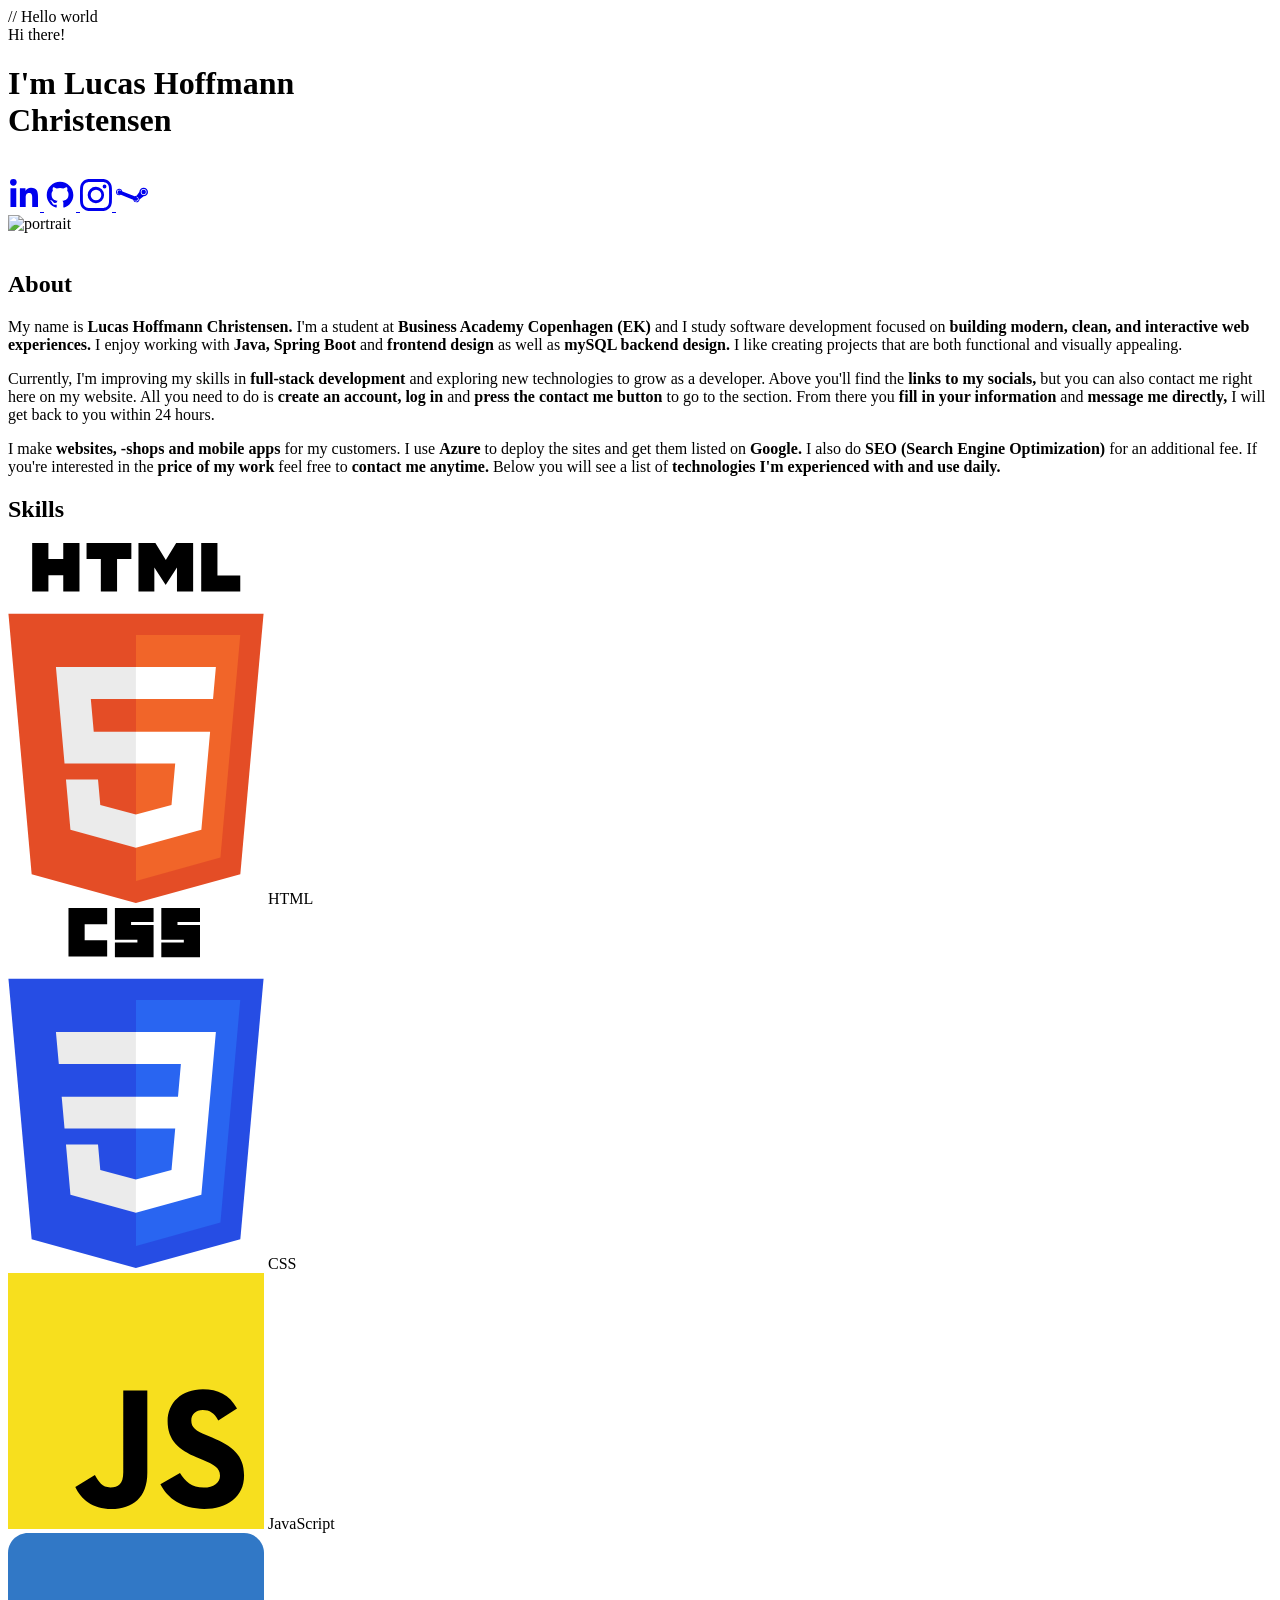
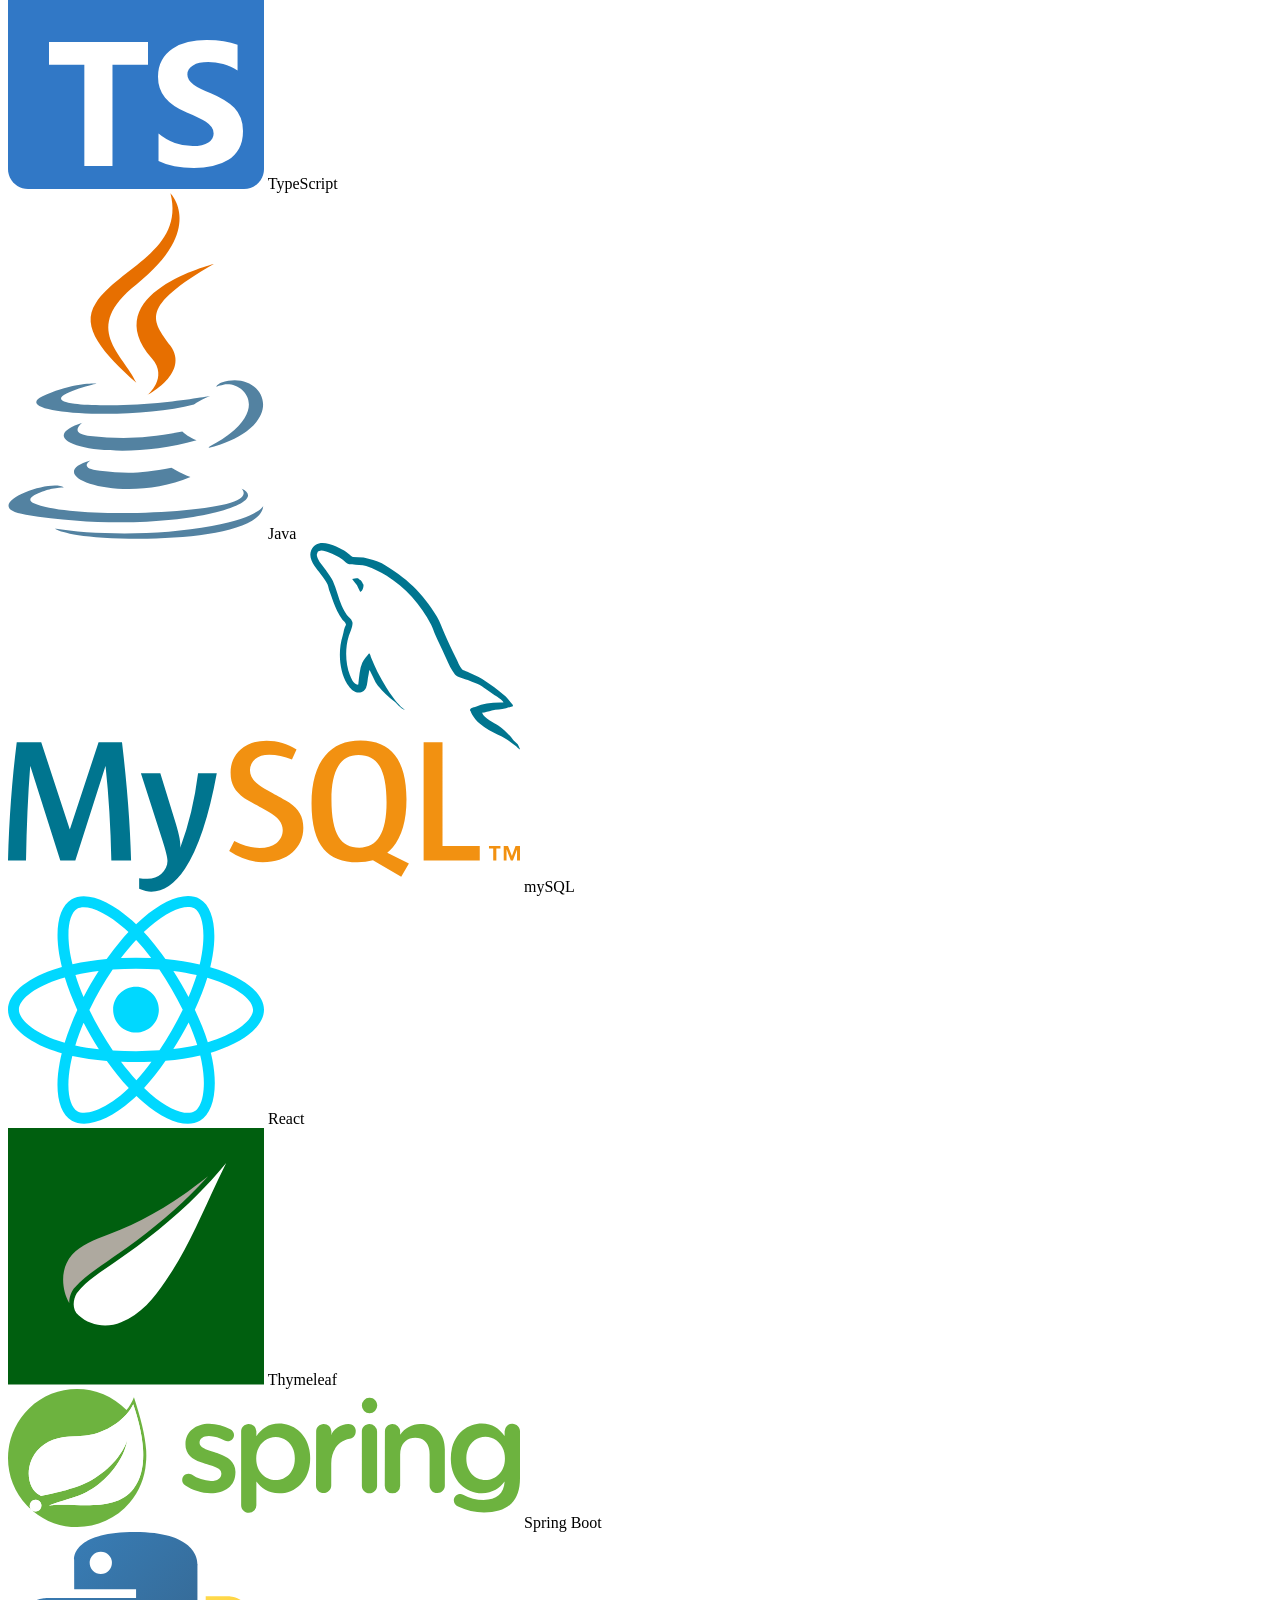
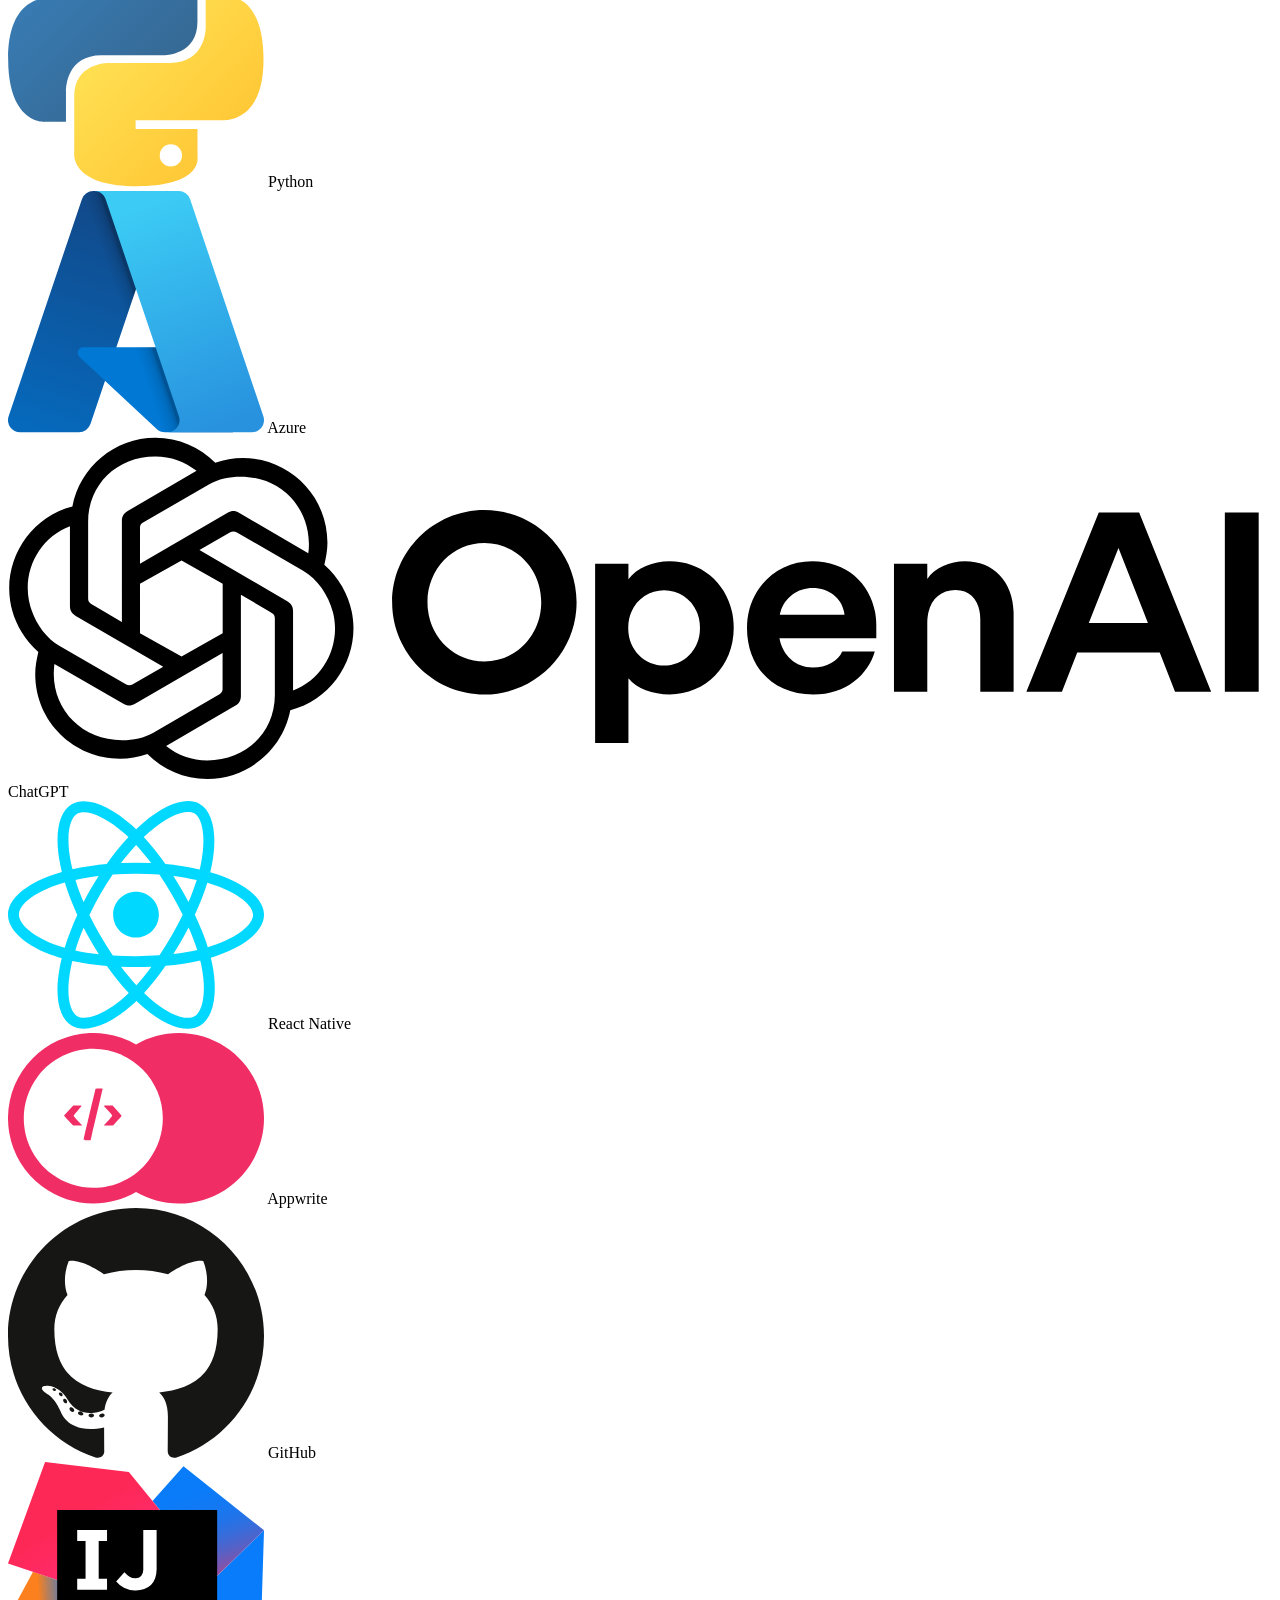
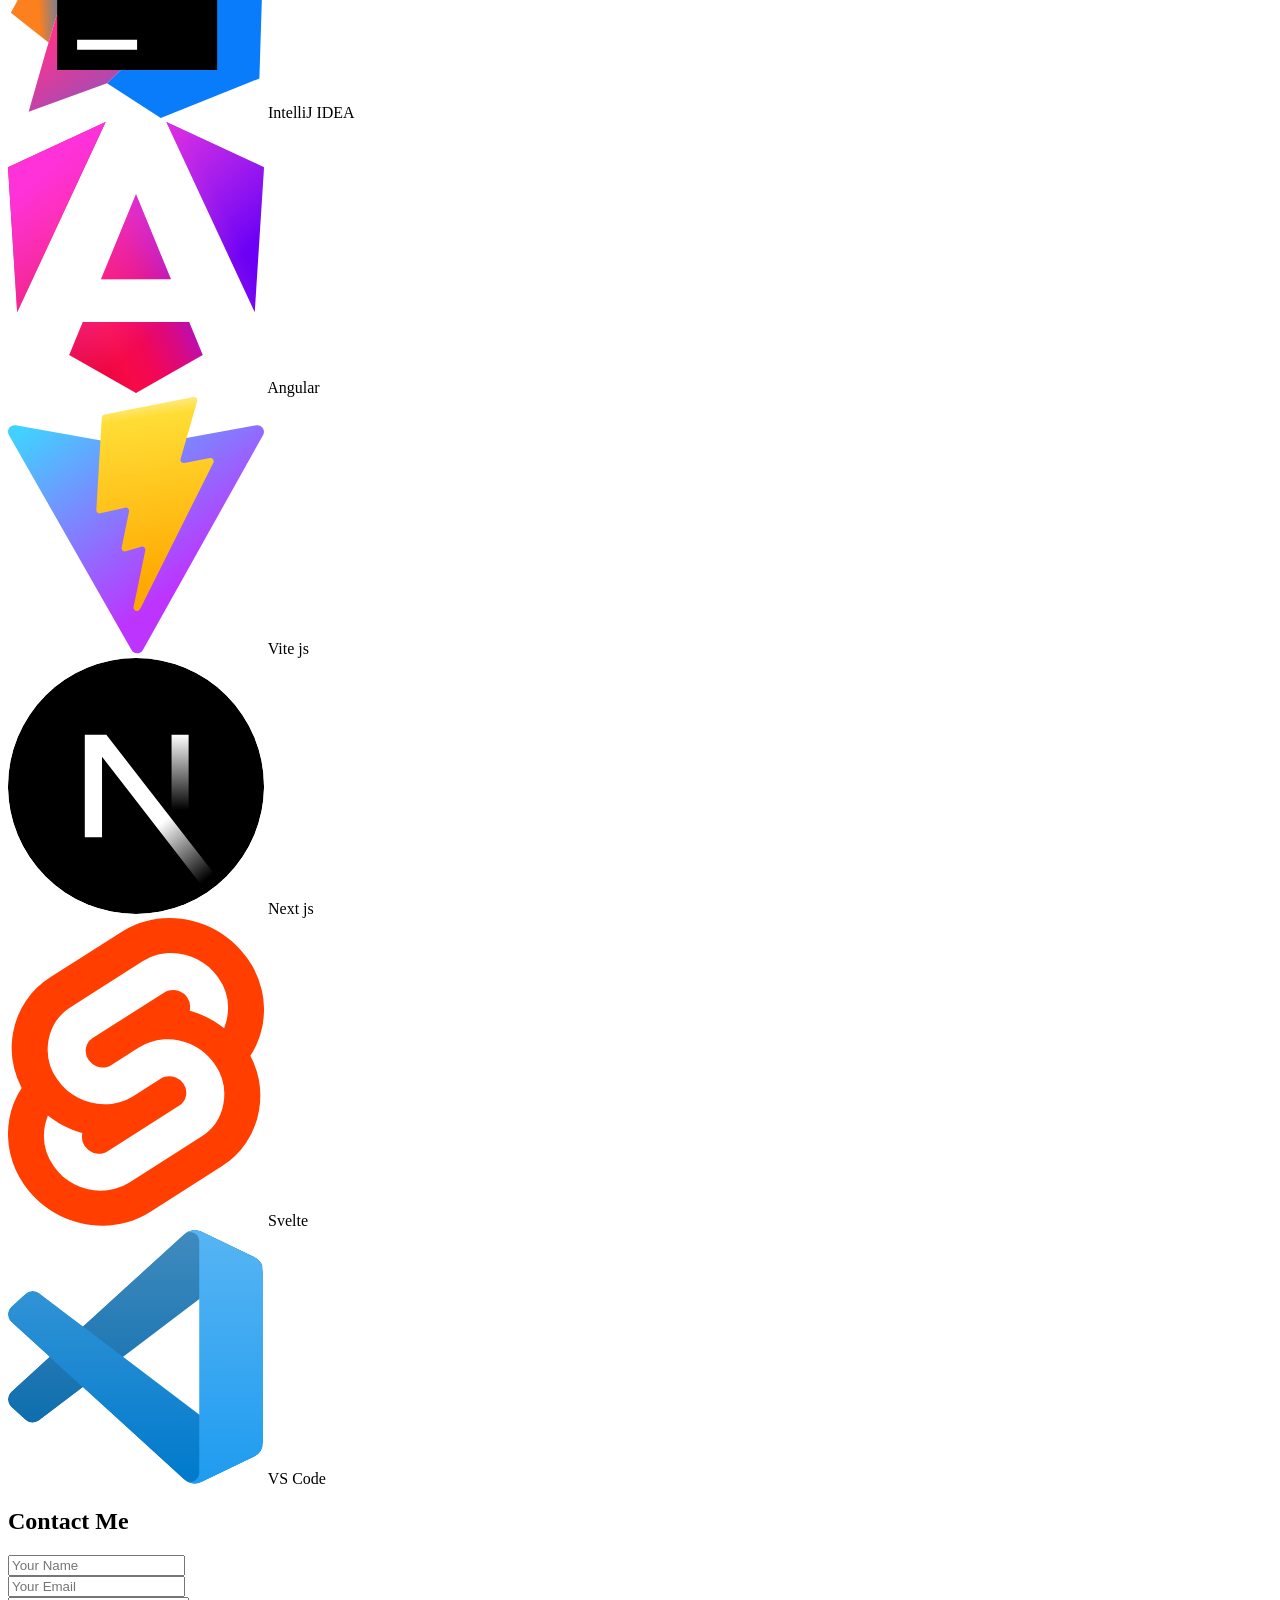
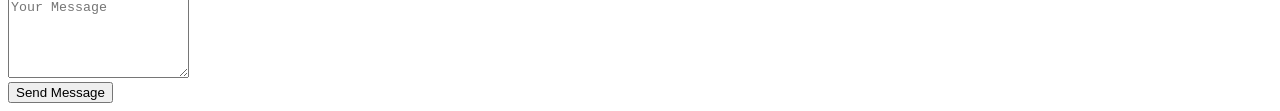
==== commit f7052672: "added some seo" ====
--- a/target/classes/templates/index.html
+++ b/target/classes/templates/index.html
@@ -17,8 +17,11 @@
     <div class="homeContainer fade-in">
         <div class="leftHomeContainer">
             <div id="helloWorld">// Hello world</div>
-            <div id="hiThere">Hi there! <br> I'm <strong>Lucas <span id="hoffmann">Hoffmann</span> <br>
-                Christensen</strong></div>
+            <div id="hiThere">Hi there! <br>
+                <h1 id="lucasHoffmannChristensen">I'm <strong>Lucas <span id="hoffmann">Hoffmann</span><br>
+                    Christensen</strong>
+                </h1>
+            </div>
             <br>
             <div class="clockAndSoMe">
                 <div class="clock-container">
@@ -75,34 +78,37 @@
     </div>
     <div class="aboutSection fade-in">
         <div class="aboutCard">
-            <h2>About Me</h2>
+            <h2>About</h2>
             <p>
-                My name is Lucas Hoffmann Christensen. I'm a student at Erhvervsakademi København (EK) and I study
-                software development focused on building modern,
-                clean, and interactive web experiences. I enjoy working with Java, Spring Boot and frontend design as
-                well as mySQL backend design. I like creating projects
+                My name is <strong>Lucas Hoffmann Christensen.</strong> I'm a student at <strong>Business Academy
+                Copenhagen (EK)</strong> and I study
+                software development focused on <strong>building modern,
+                clean, and interactive web experiences.</strong> I enjoy working with <strong>Java, Spring Boot</strong>
+                and <strong>frontend design</strong> as well as <strong>mySQL backend design.</strong> I like creating
+                projects
                 that are both functional and visually appealing.
             </p>
 
             <p>
-                Currently, I'm improving my skills in full-stack development and exploring new
-                technologies to grow as a developer. Above you'll find the links to my socials, but you can also contact
-                me right here on my website. All you need to do
-                is create an account, log in and press the contact me button to go to the section. From there you fill
-                in your information and message me directly, I will get back to you within
+                Currently, I'm improving my skills in <strong>full-stack development</strong> and exploring new
+                technologies to grow as a developer. Above you'll find the <strong>links to my socials,</strong> but you
+                can also contact
+                me right here on my website. All you need to do is <strong>create an account, log in</strong> and
+                <strong>press the contact me button</strong> to go to the section. From there you <strong>fill
+                in your information</strong> and <strong>message me directly,</strong> I will get back to you within
                 24 hours.
             </p>
 
             <p>
-                I make websites, -shops and mobile apps for my customers. I use Azure to deploy the sites and get them
-                listed on Google. I also do SEO (Search Engine Optimization) for an
-                additional fee. If you're interested in the price of my work feel free to contact me anytime. Below you
-                will see a list of technologies I'm experienced with and use daily.
+                I make <strong>websites, -shops and mobile apps</strong> for my customers. I use <strong>Azure</strong> to
+                deploy the sites and get them listed on <strong>Google.</strong> I also do <strong>SEO (Search Engine Optimization)</strong> for an
+                additional fee. If you're interested in the <strong>price of my work</strong> feel free to <strong>contact me anytime.</strong> Below you
+                will see a list of <strong>technologies I'm experienced with and use daily.</strong>
             </p>
         </div>
     </div>
     <div class="skillsSection fade-in">
-        <h2 class="skillsTitle">My Skills</h2>
+        <h2 class="skillsTitle">Skills</h2>
 
         <div class="skillsGrid stagger">
 
@@ -453,6 +459,25 @@
             </div>
         </div>
     </div>
+    <section class="contactSection fade-in">
+        <h2 class="contactTitle">Contact Me</h2>
+
+        <form class="contactForm">
+            <div class="inputGroup">
+                <input type="text" placeholder="Your Name" required/>
+            </div>
+
+            <div class="inputGroup">
+                <input type="email" placeholder="Your Email" required/>
+            </div>
+
+            <div class="inputGroup">
+                <textarea placeholder="Your Message" rows="5" required></textarea>
+            </div>
+
+            <button type="submit" class="contactBtn">Send Message</button>
+        </form>
+    </section>
 </div>
 </body>
 </html>
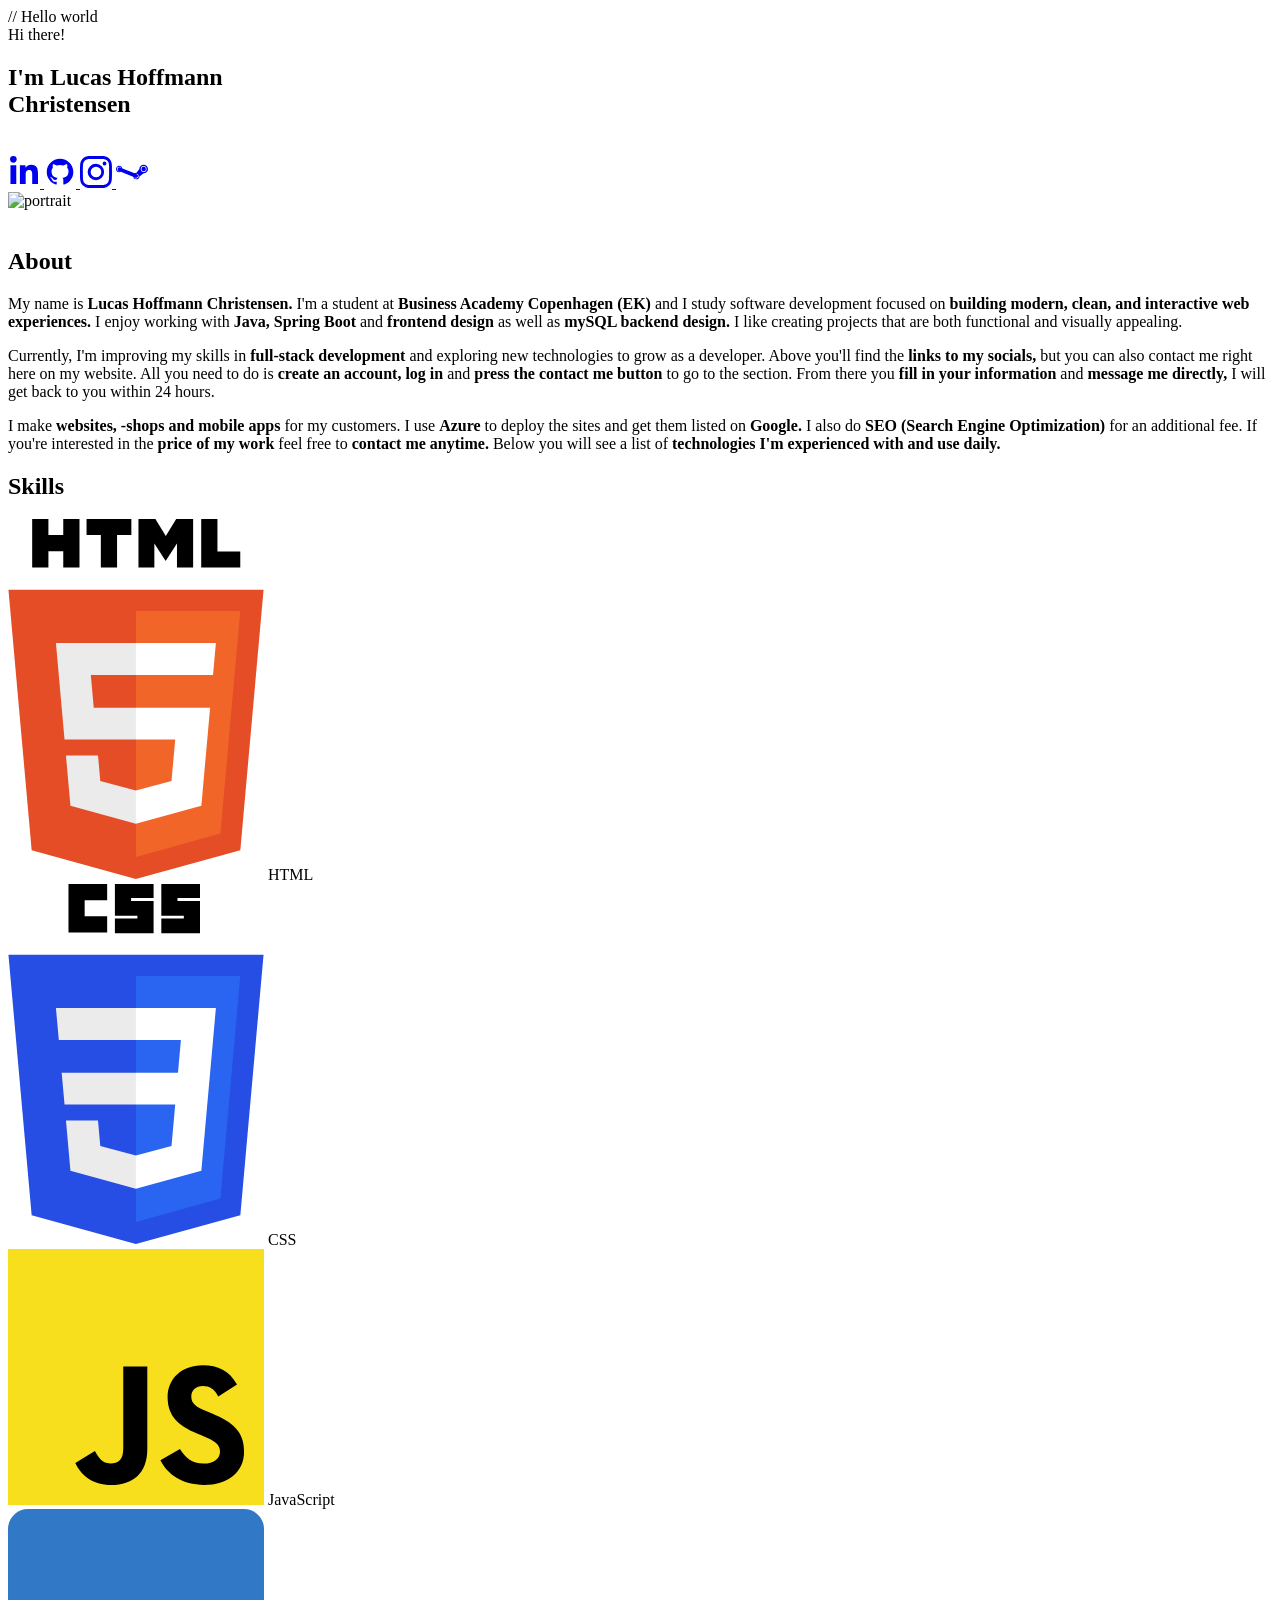
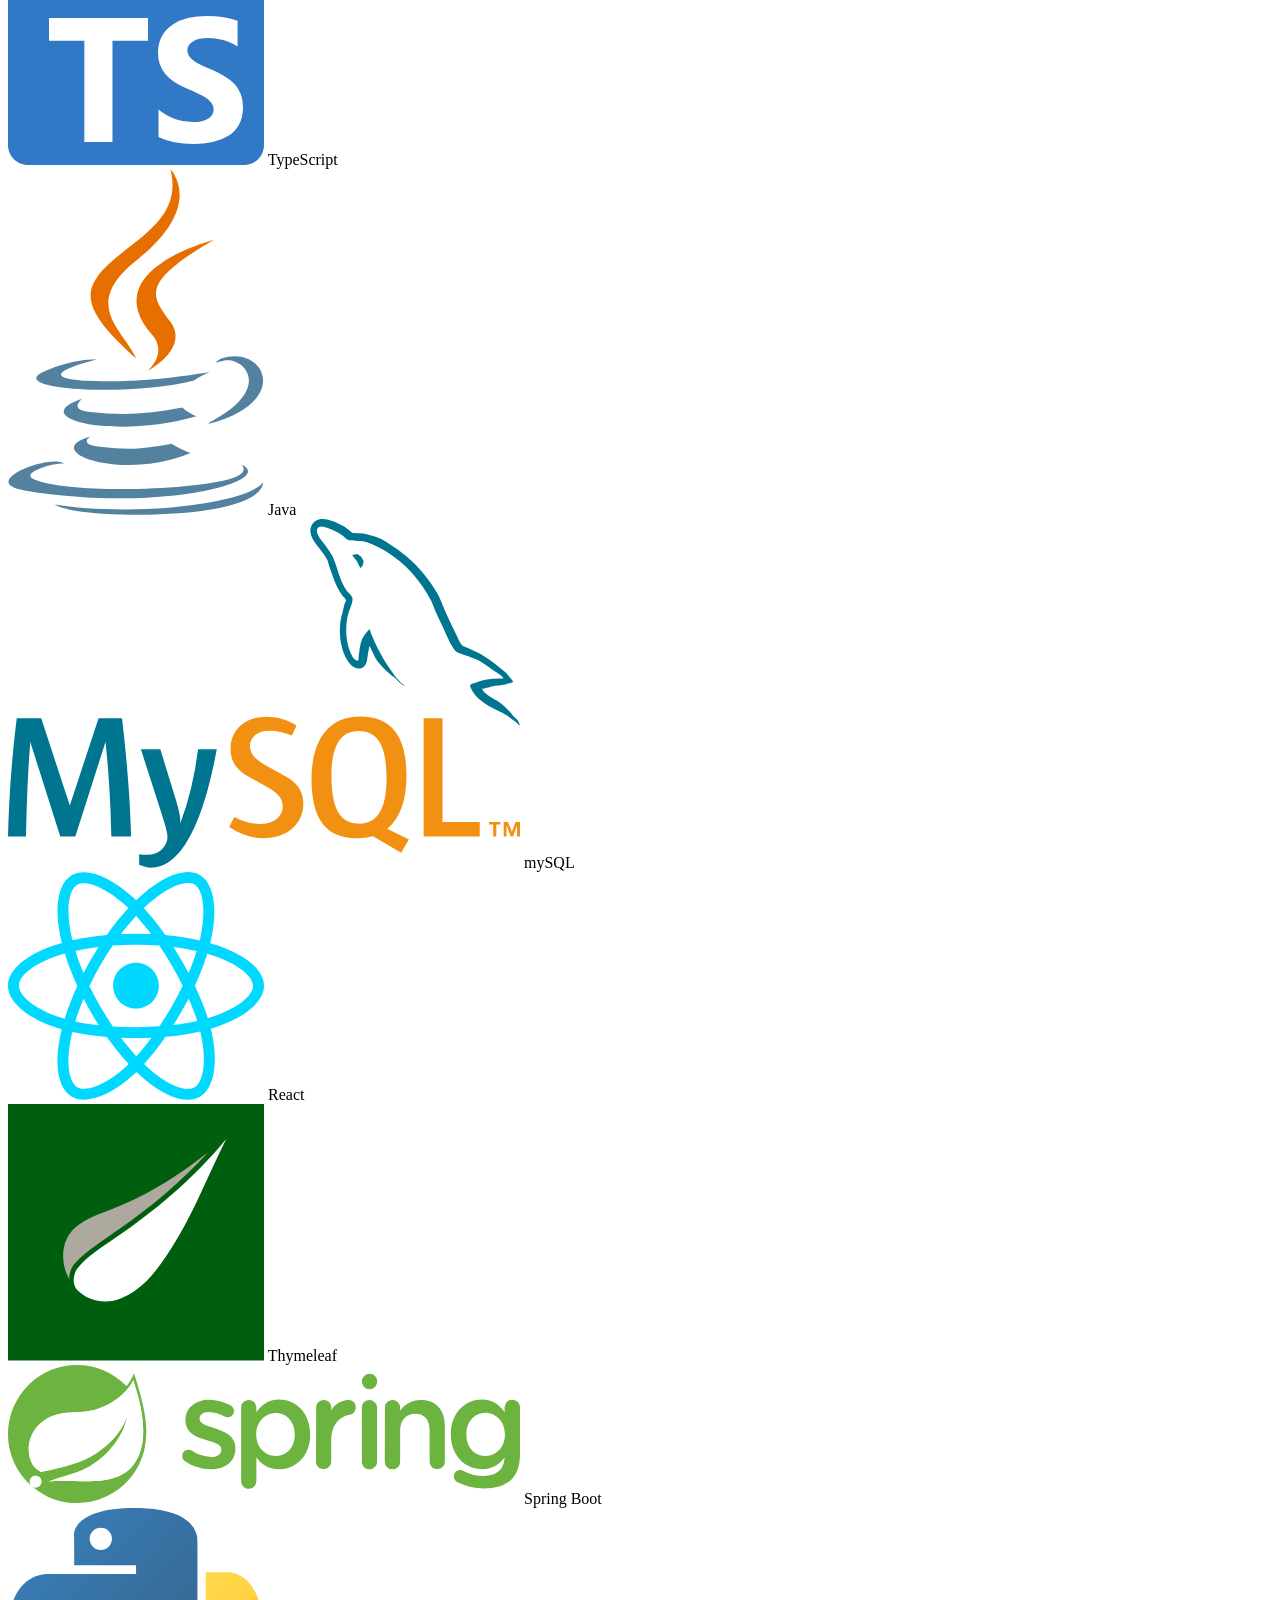
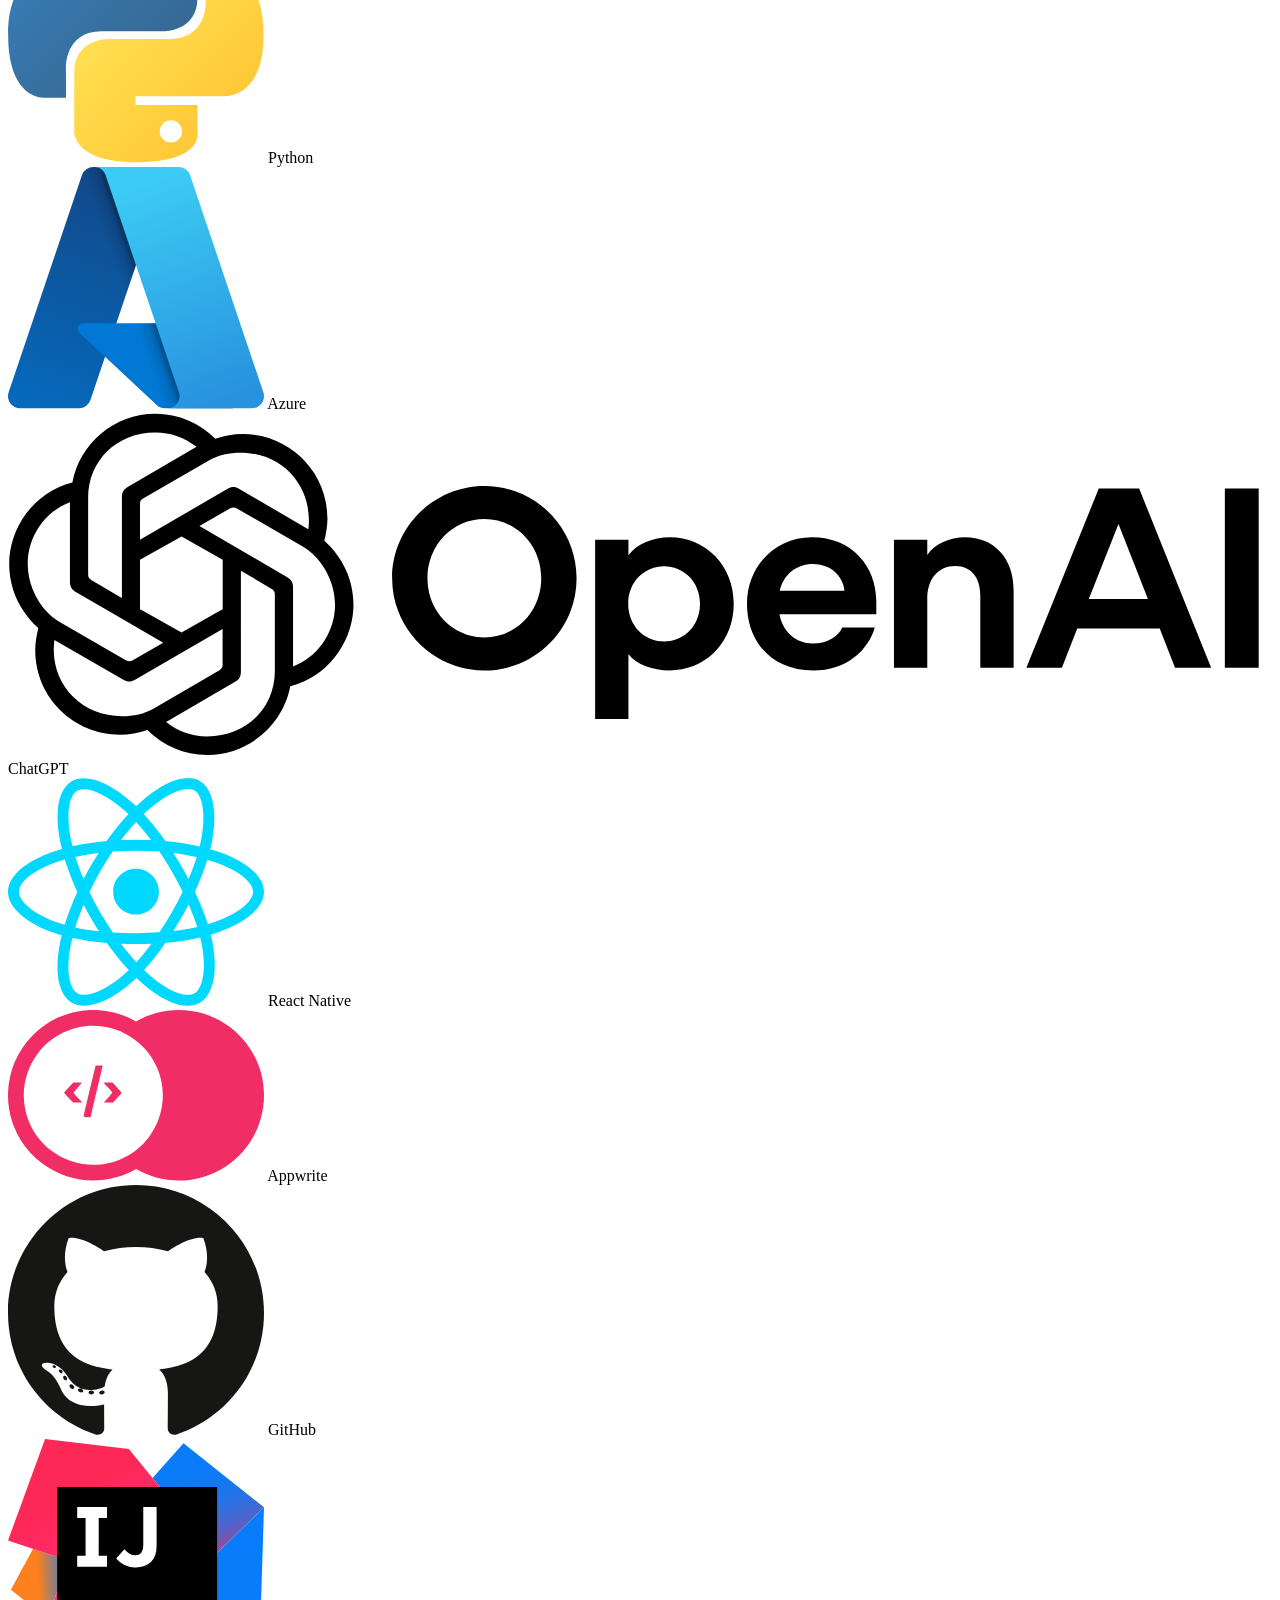
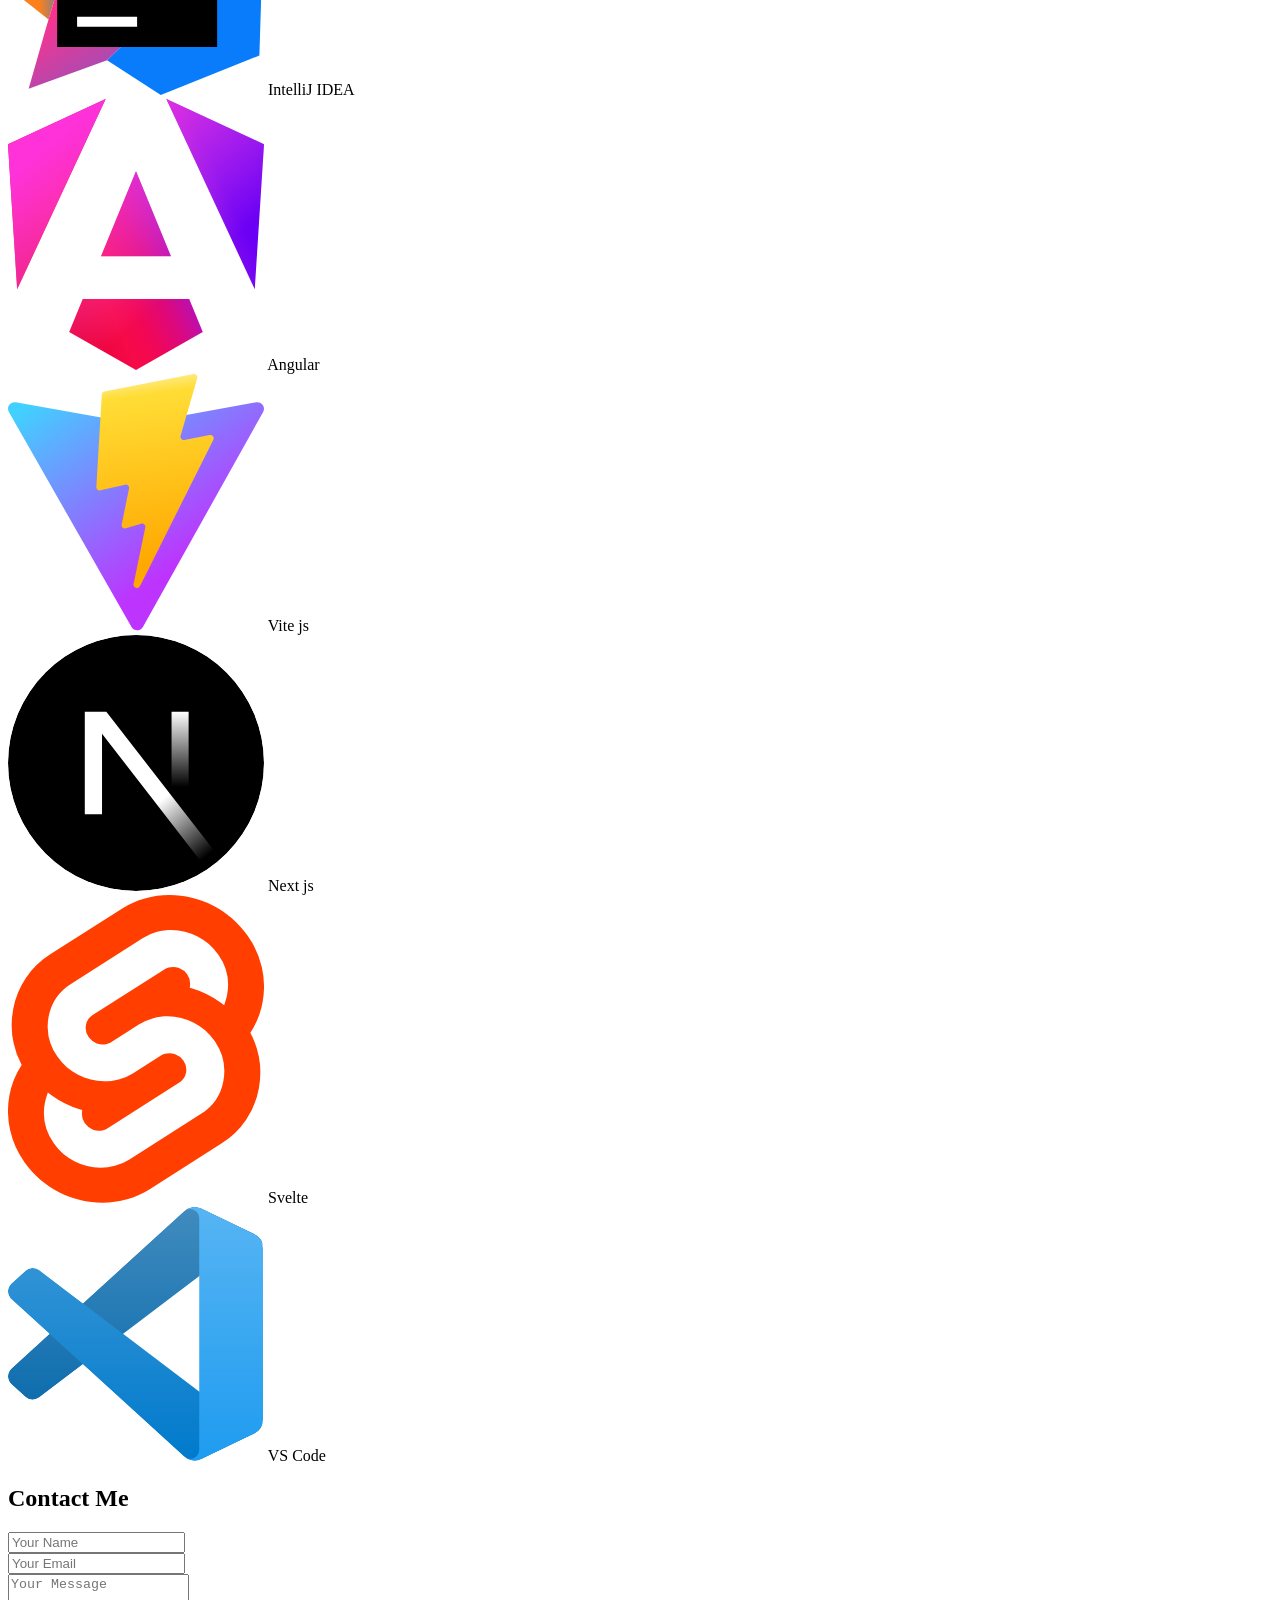
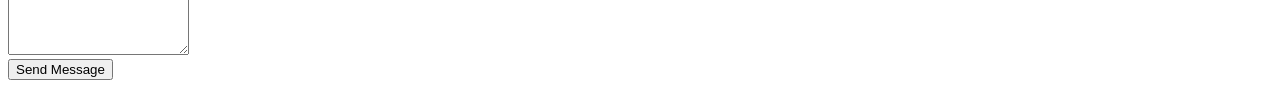
==== commit 257a2156: "added fix to sidebar" ====
--- a/target/classes/templates/index.html
+++ b/target/classes/templates/index.html
@@ -14,7 +14,7 @@
 <div th:replace="fragments/sidebar :: sidebar"></div>
 <!-- MAIN CONTENT -->
 <div class="home">
-    <div class="homeContainer fade-in">
+    <section id="home" class="homeContainer fade-in">
         <div class="leftHomeContainer">
             <div id="helloWorld">// Hello world</div>
             <div id="hiThere">Hi there! <br>
@@ -75,8 +75,8 @@
                 <img class="selectorImage" th:src="@{images/IMG_2261.jpeg}" alt="">
             </div>
         </div>
-    </div>
-    <div class="aboutSection fade-in">
+    </section>
+    <section id="about" class="aboutSection fade-in">
         <div class="aboutCard">
             <h2>About</h2>
             <p>
@@ -106,8 +106,8 @@
                 will see a list of <strong>technologies I'm experienced with and use daily.</strong>
             </p>
         </div>
-    </div>
-    <div class="skillsSection fade-in">
+    </section>
+    <section id="skills" class="skillsSection fade-in">
         <h2 class="skillsTitle">Skills</h2>
 
         <div class="skillsGrid stagger">
@@ -458,8 +458,8 @@
                 <span>VS Code</span>
             </div>
         </div>
-    </div>
-    <section class="contactSection fade-in">
+    </section>
+    <section id="contact" class="contactSection fade-in">
         <h2 class="contactTitle">Contact Me</h2>
 
         <form class="contactForm">
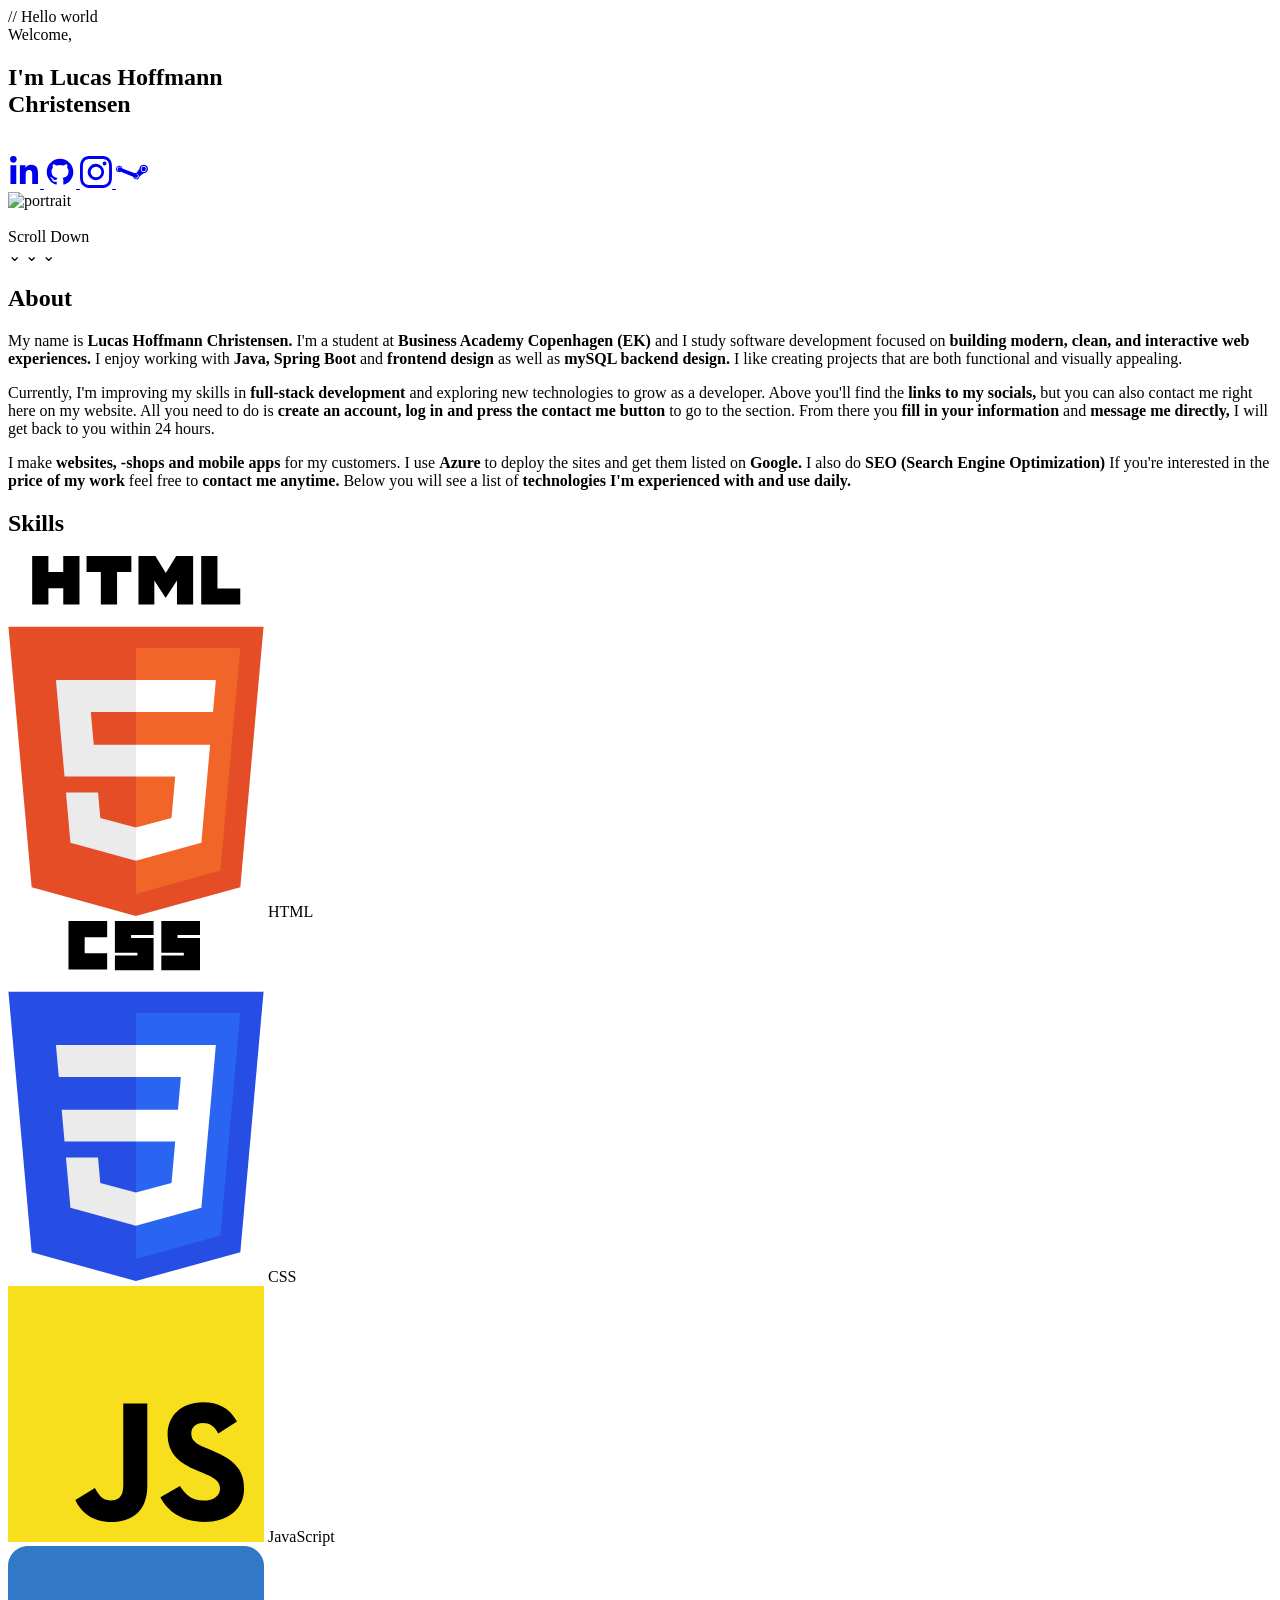
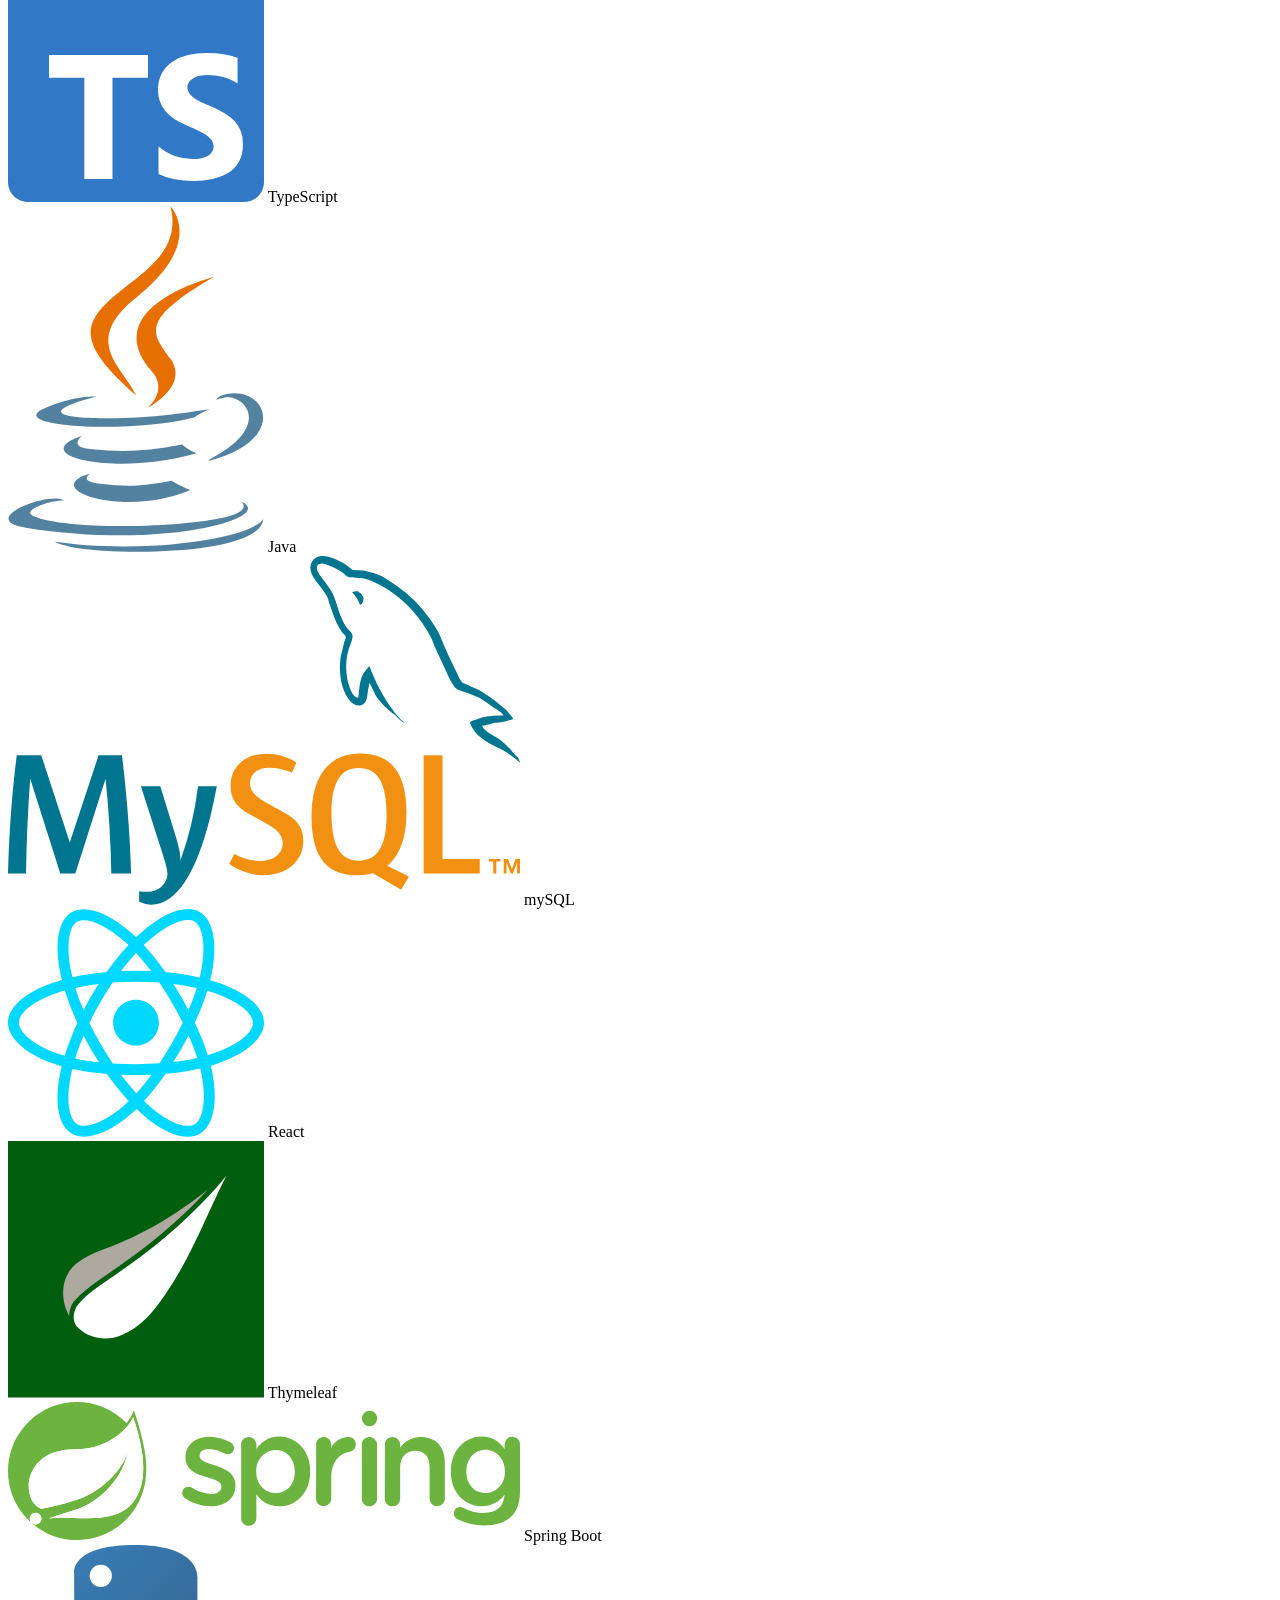
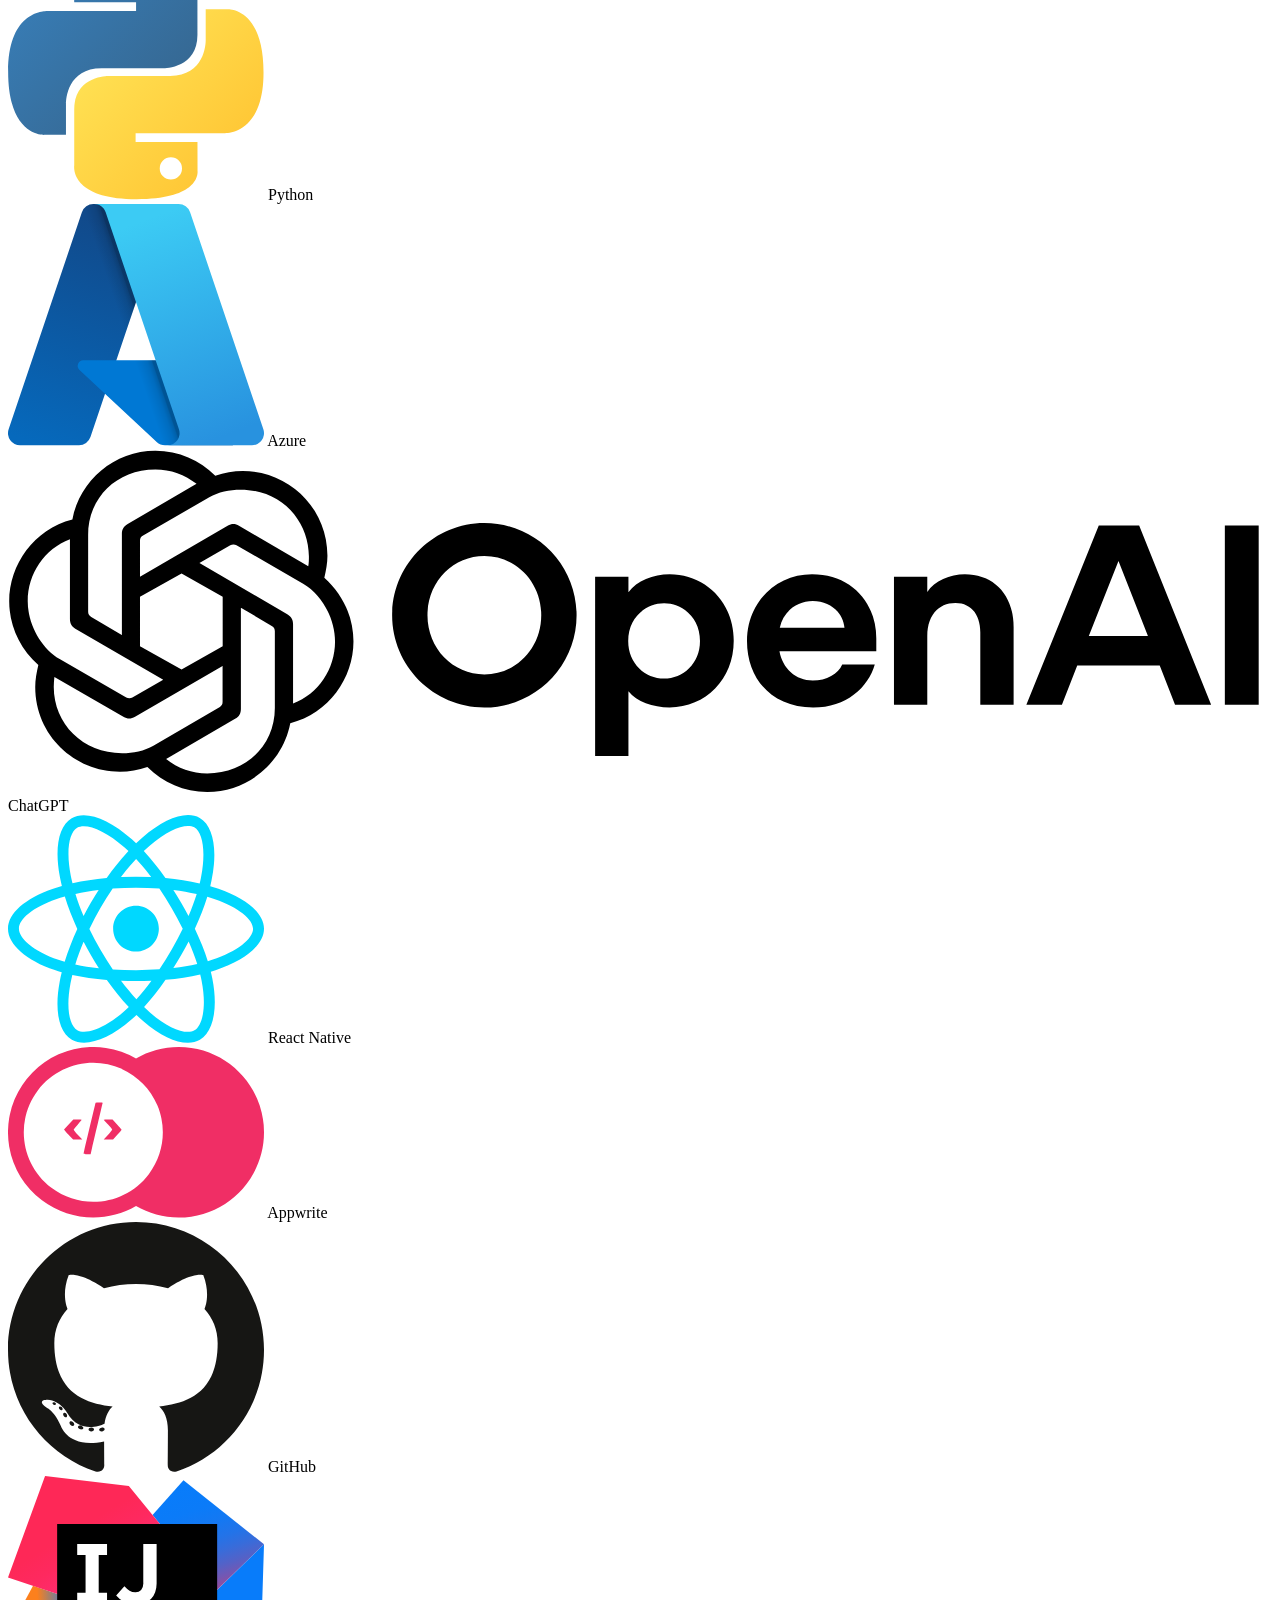
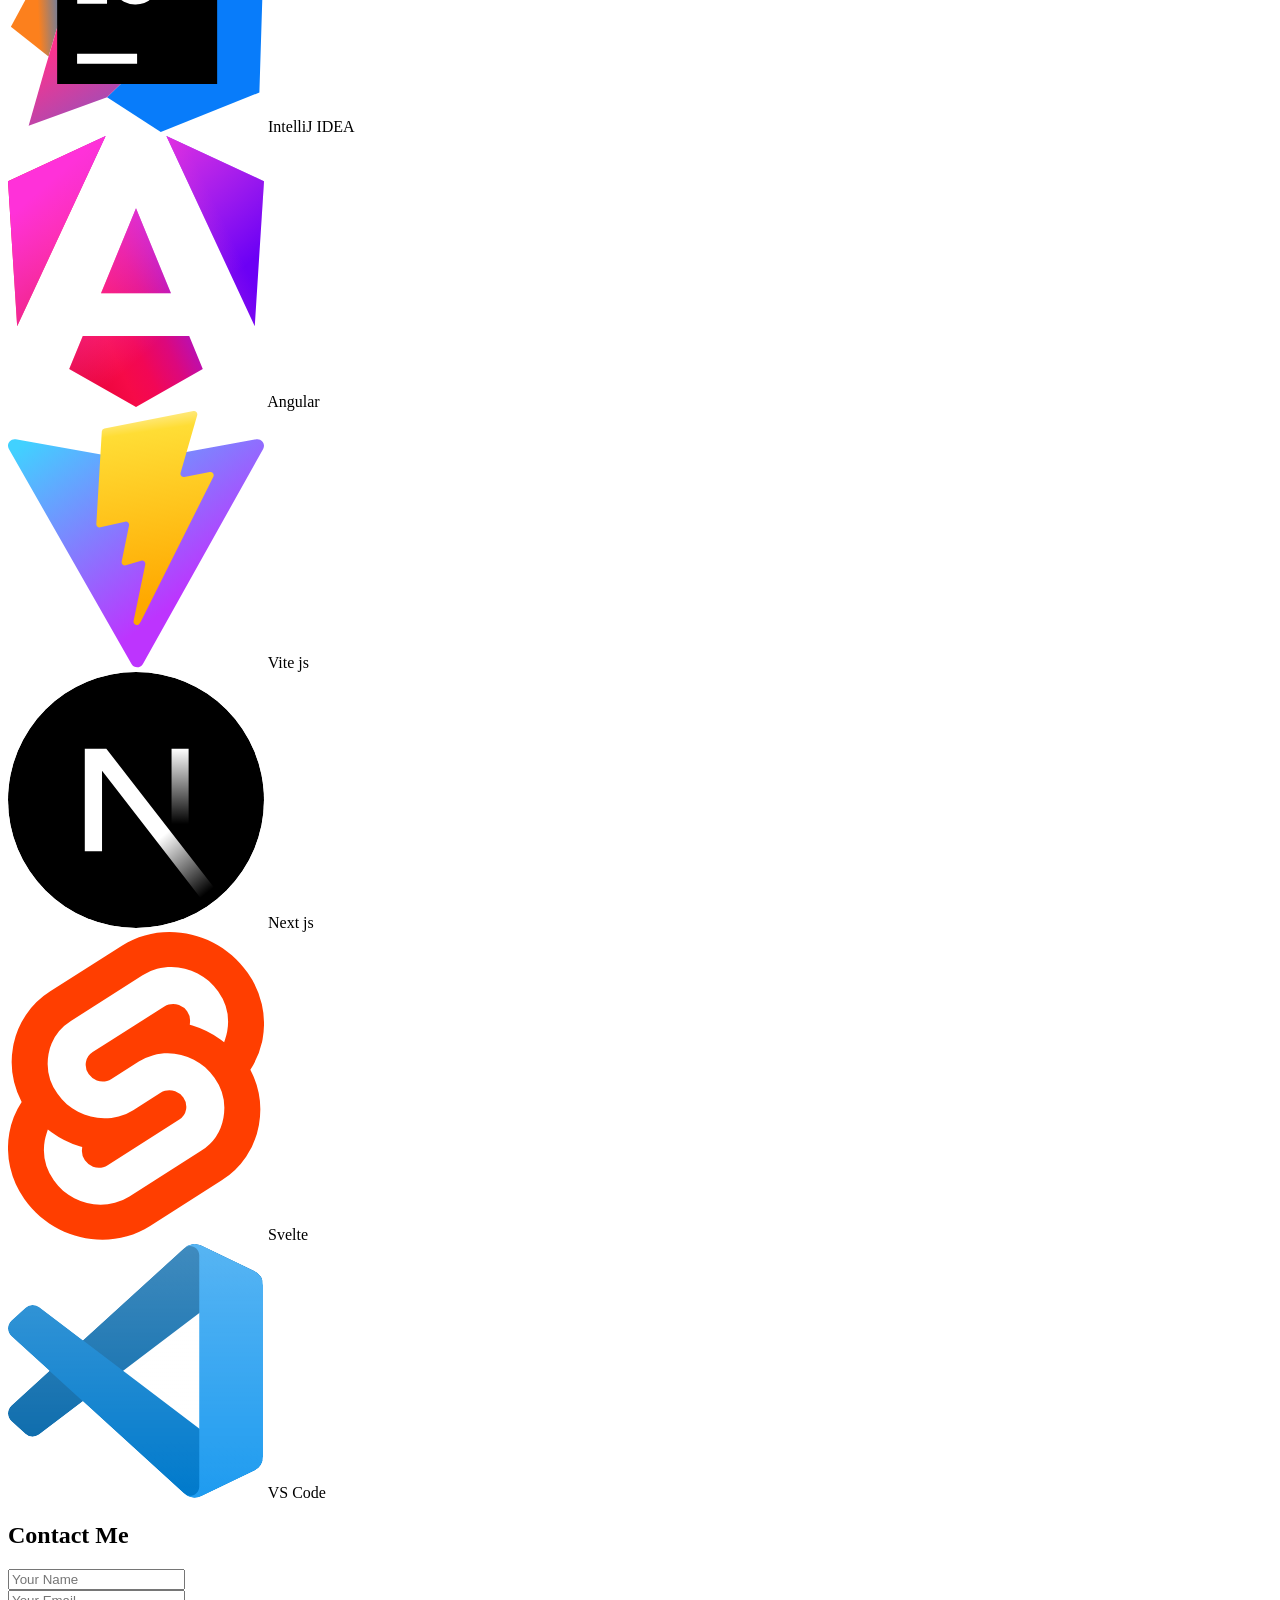
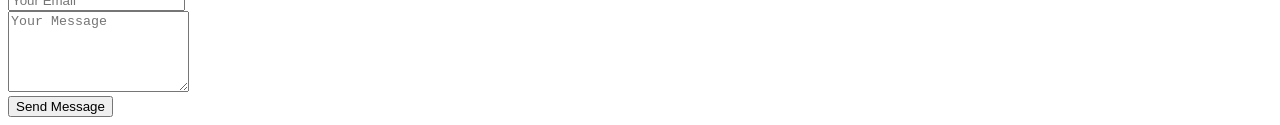
==== commit 777d2970: "added sidebar functionality" ====
--- a/target/classes/templates/index.html
+++ b/target/classes/templates/index.html
@@ -2,7 +2,7 @@
 <html lang="en">
 <head>
     <meta charset="UTF-8">
-    <title>Home</title>
+    <title>Lucas Hoffman Christensen</title>
     <link rel="stylesheet" th:href="@{css/style.css}">
     <script th:src="@{js/script.js}" defer></script>
     <link rel="preconnect" href="https://fonts.googleapis.com">
@@ -17,7 +17,7 @@
     <section id="home" class="homeContainer fade-in">
         <div class="leftHomeContainer">
             <div id="helloWorld">// Hello world</div>
-            <div id="hiThere">Hi there! <br>
+            <div id="hiThere">Welcome, <br>
                 <h1 id="lucasHoffmannChristensen">I'm <strong>Lucas <span id="hoffmann">Hoffmann</span><br>
                     Christensen</strong>
                 </h1>
@@ -75,6 +75,15 @@
                 <img class="selectorImage" th:src="@{images/IMG_2261.jpeg}" alt="">
             </div>
         </div>
+        <div class="scroll-indicator">
+            <span>Scroll Down</span>
+
+            <div class="arrow-stack">
+                <span>⌄</span>
+                <span>⌄</span>
+                <span>⌄</span>
+            </div>
+        </div>
     </section>
     <section id="about" class="aboutSection fade-in">
         <div class="aboutCard">
@@ -93,16 +102,15 @@
                 Currently, I'm improving my skills in <strong>full-stack development</strong> and exploring new
                 technologies to grow as a developer. Above you'll find the <strong>links to my socials,</strong> but you
                 can also contact
-                me right here on my website. All you need to do is <strong>create an account, log in</strong> and
-                <strong>press the contact me button</strong> to go to the section. From there you <strong>fill
+                me right here on my website. All you need to do is <strong>create an account, log in and press the
+                contact me button</strong> to go to the section. From there you <strong>fill
                 in your information</strong> and <strong>message me directly,</strong> I will get back to you within
                 24 hours.
             </p>
 
             <p>
                 I make <strong>websites, -shops and mobile apps</strong> for my customers. I use <strong>Azure</strong> to
-                deploy the sites and get them listed on <strong>Google.</strong> I also do <strong>SEO (Search Engine Optimization)</strong> for an
-                additional fee. If you're interested in the <strong>price of my work</strong> feel free to <strong>contact me anytime.</strong> Below you
+                deploy the sites and get them listed on <strong>Google.</strong> I also do <strong>SEO (Search Engine Optimization)</strong> If you're interested in the <strong>price of my work</strong> feel free to <strong>contact me anytime.</strong> Below you
                 will see a list of <strong>technologies I'm experienced with and use daily.</strong>
             </p>
         </div>
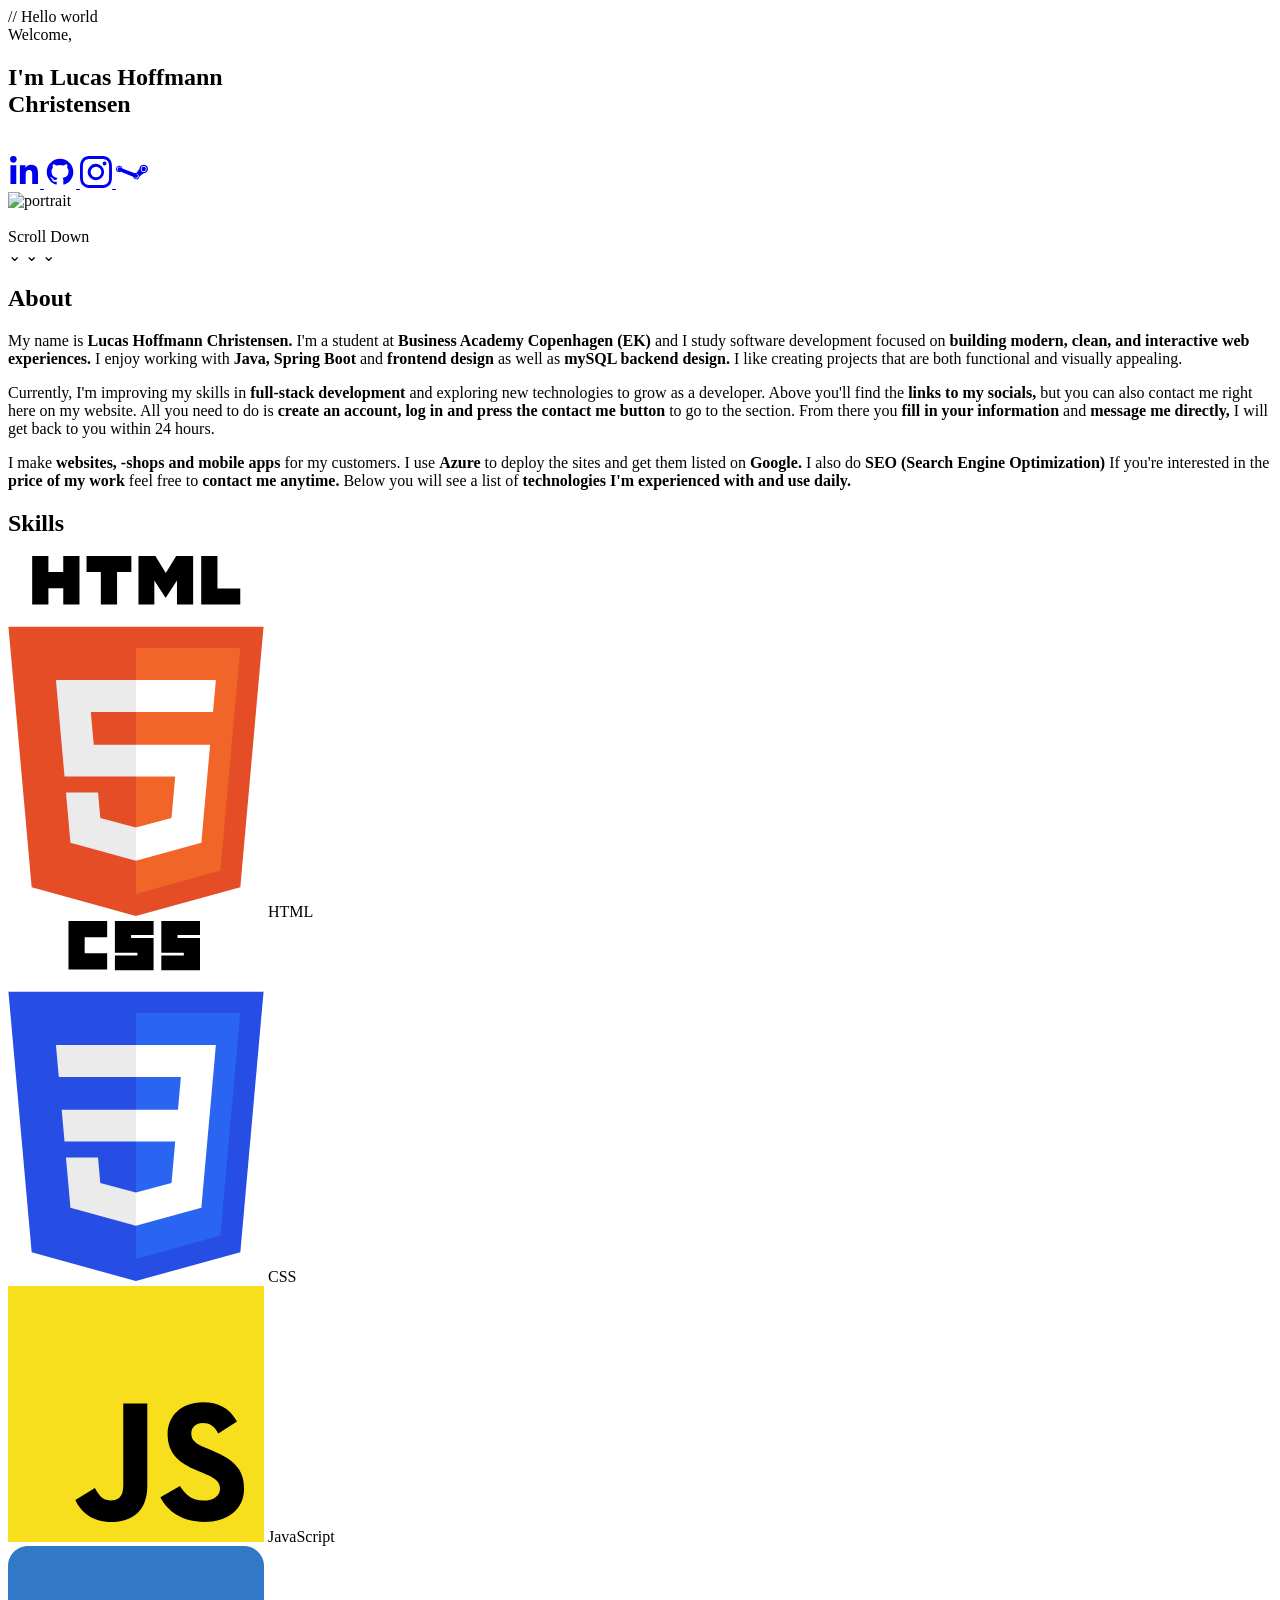
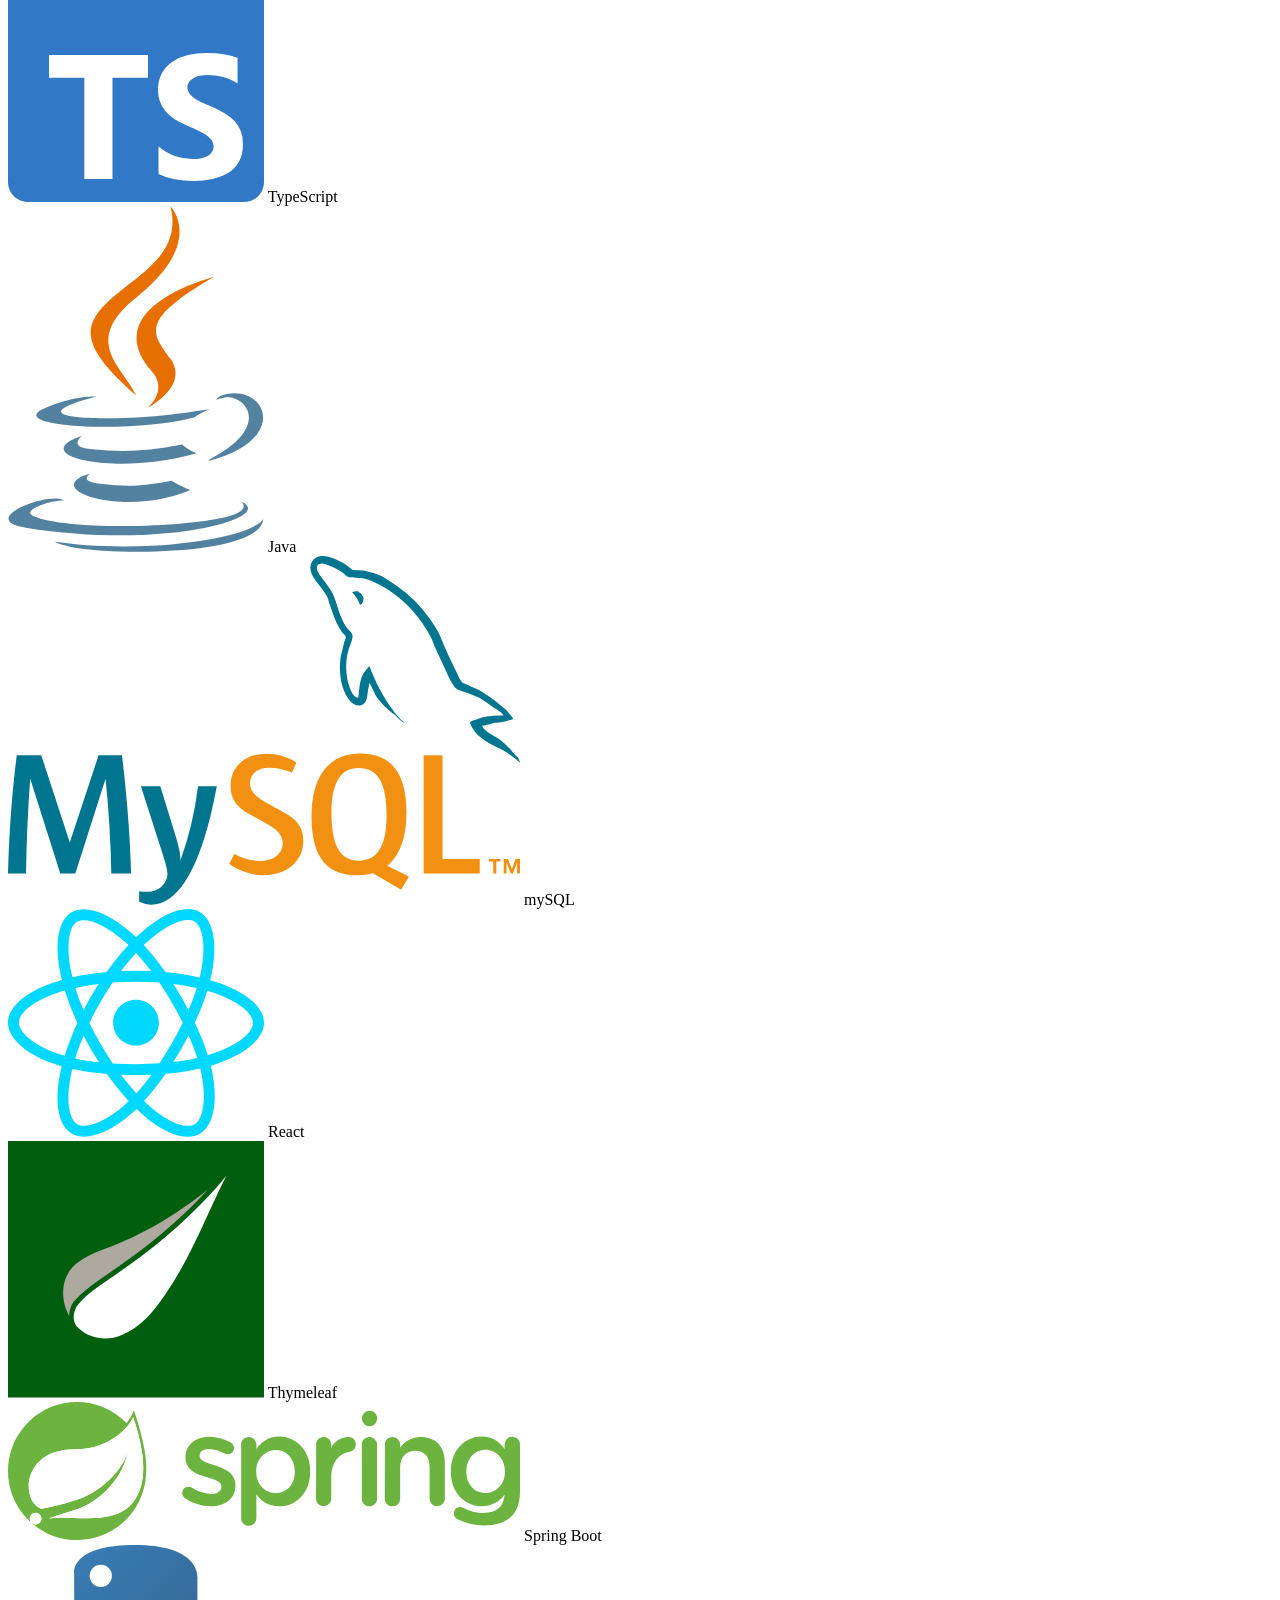
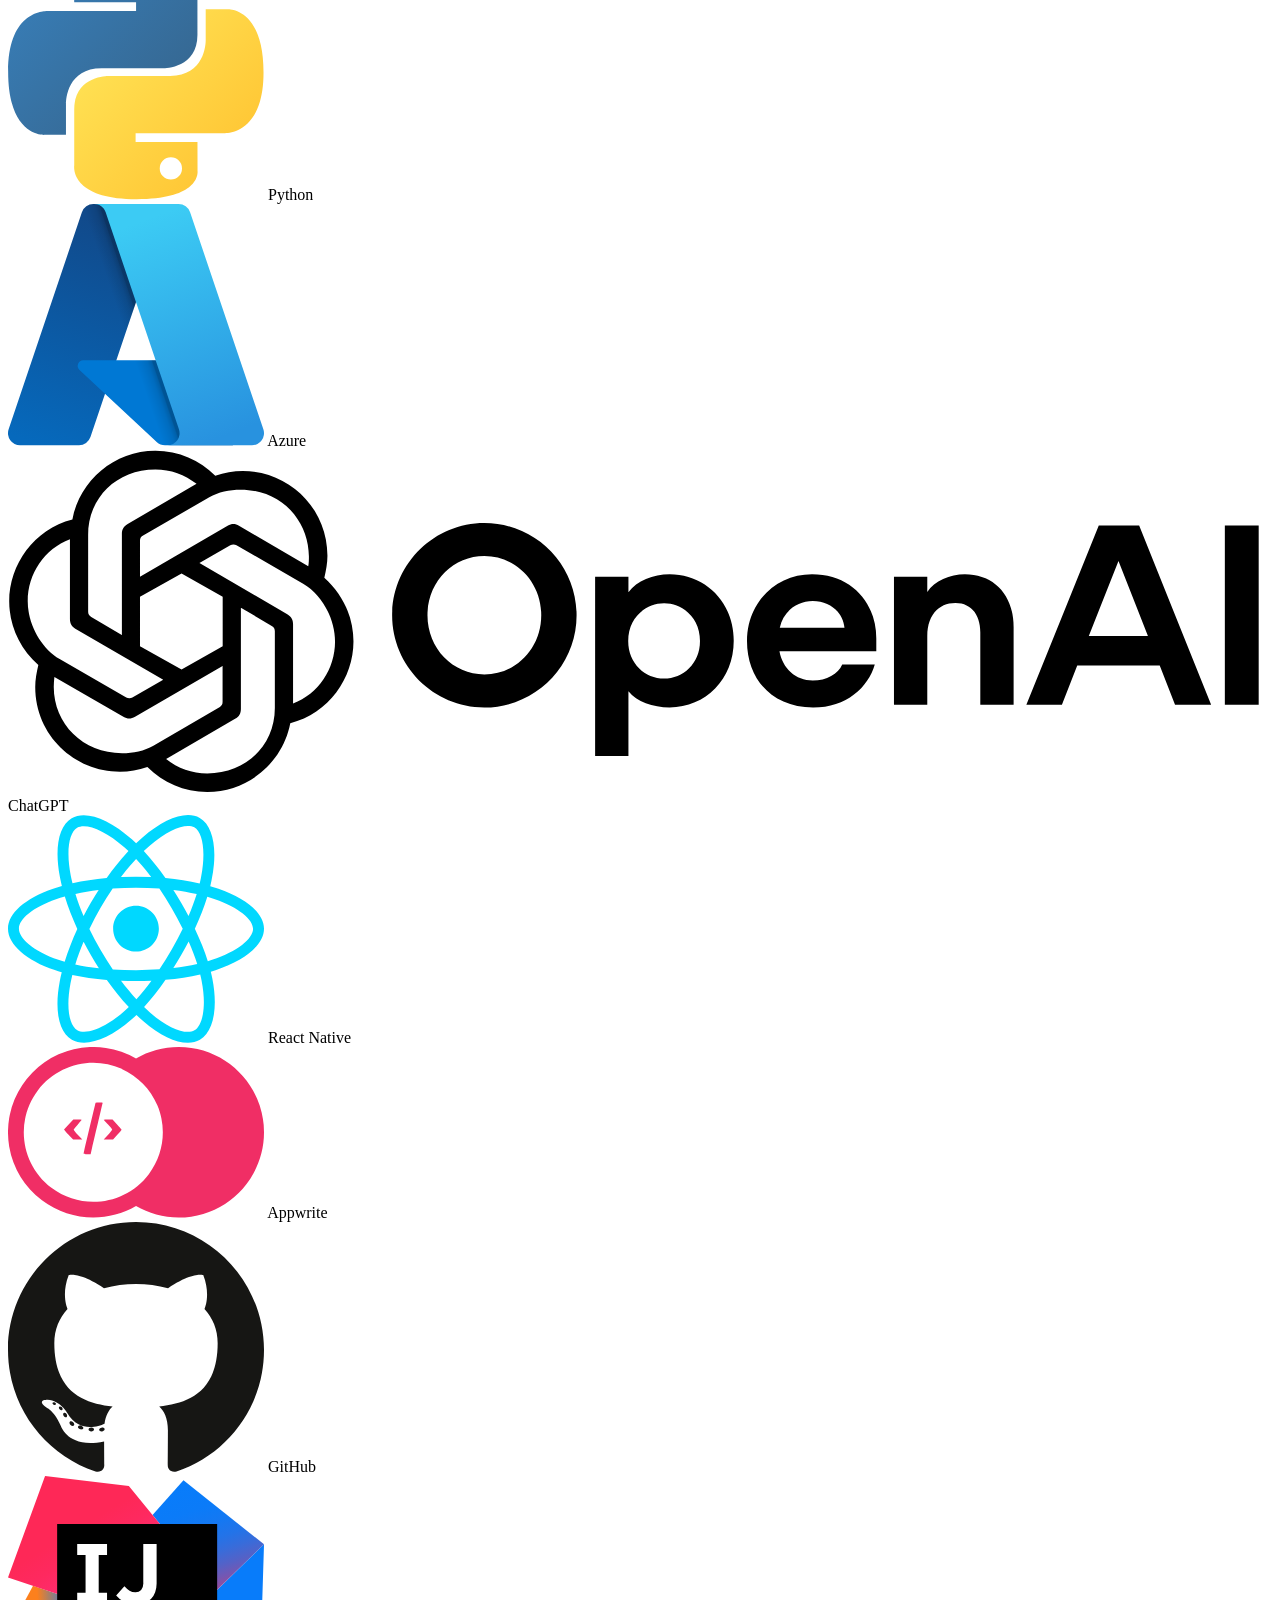
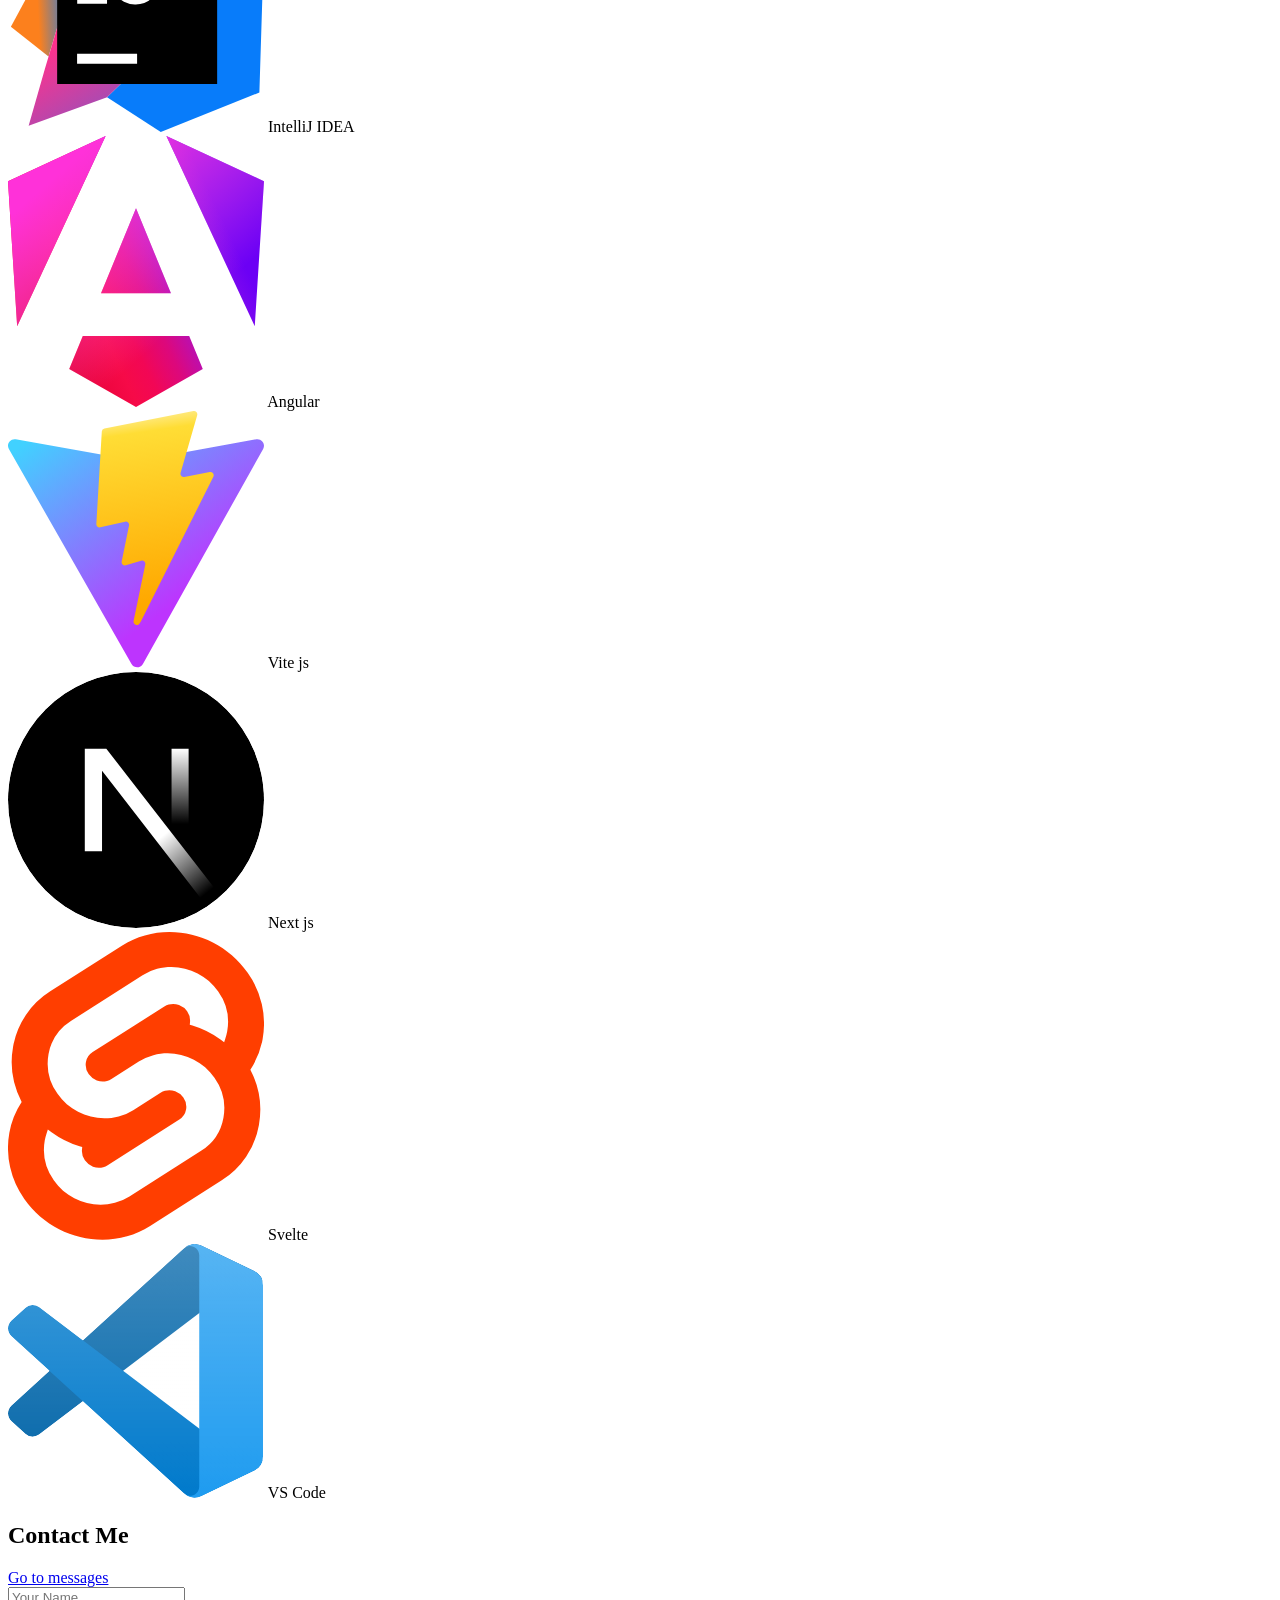
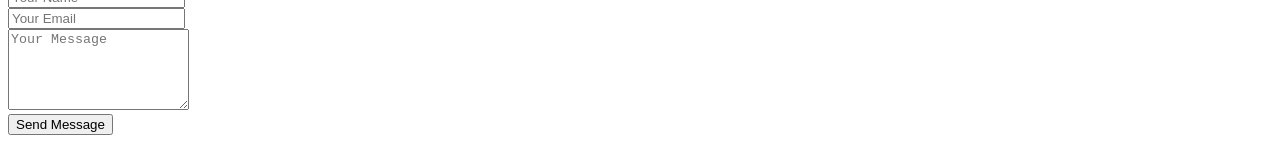
==== commit cea93e39: "added messaging functionality" ====
--- a/target/classes/templates/index.html
+++ b/target/classes/templates/index.html
@@ -109,8 +109,11 @@
             </p>
 
             <p>
-                I make <strong>websites, -shops and mobile apps</strong> for my customers. I use <strong>Azure</strong> to
-                deploy the sites and get them listed on <strong>Google.</strong> I also do <strong>SEO (Search Engine Optimization)</strong> If you're interested in the <strong>price of my work</strong> feel free to <strong>contact me anytime.</strong> Below you
+                I make <strong>websites, -shops and mobile apps</strong> for my customers. I use <strong>Azure</strong>
+                to
+                deploy the sites and get them listed on <strong>Google.</strong> I also do <strong>SEO (Search Engine
+                Optimization)</strong> If you're interested in the <strong>price of my work</strong> feel free to
+                <strong>contact me anytime.</strong> Below you
                 will see a list of <strong>technologies I'm experienced with and use daily.</strong>
             </p>
         </div>
@@ -468,7 +471,10 @@
         </div>
     </section>
     <section id="contact" class="contactSection fade-in">
-        <h2 class="contactTitle">Contact Me</h2>
+        <div class="contactHeader">
+            <h2>Contact Me</h2>
+            <a href="/messages" class="contactSubtitle">Go to messages</a>
+        </div>
 
         <form class="contactForm">
             <div class="inputGroup">
